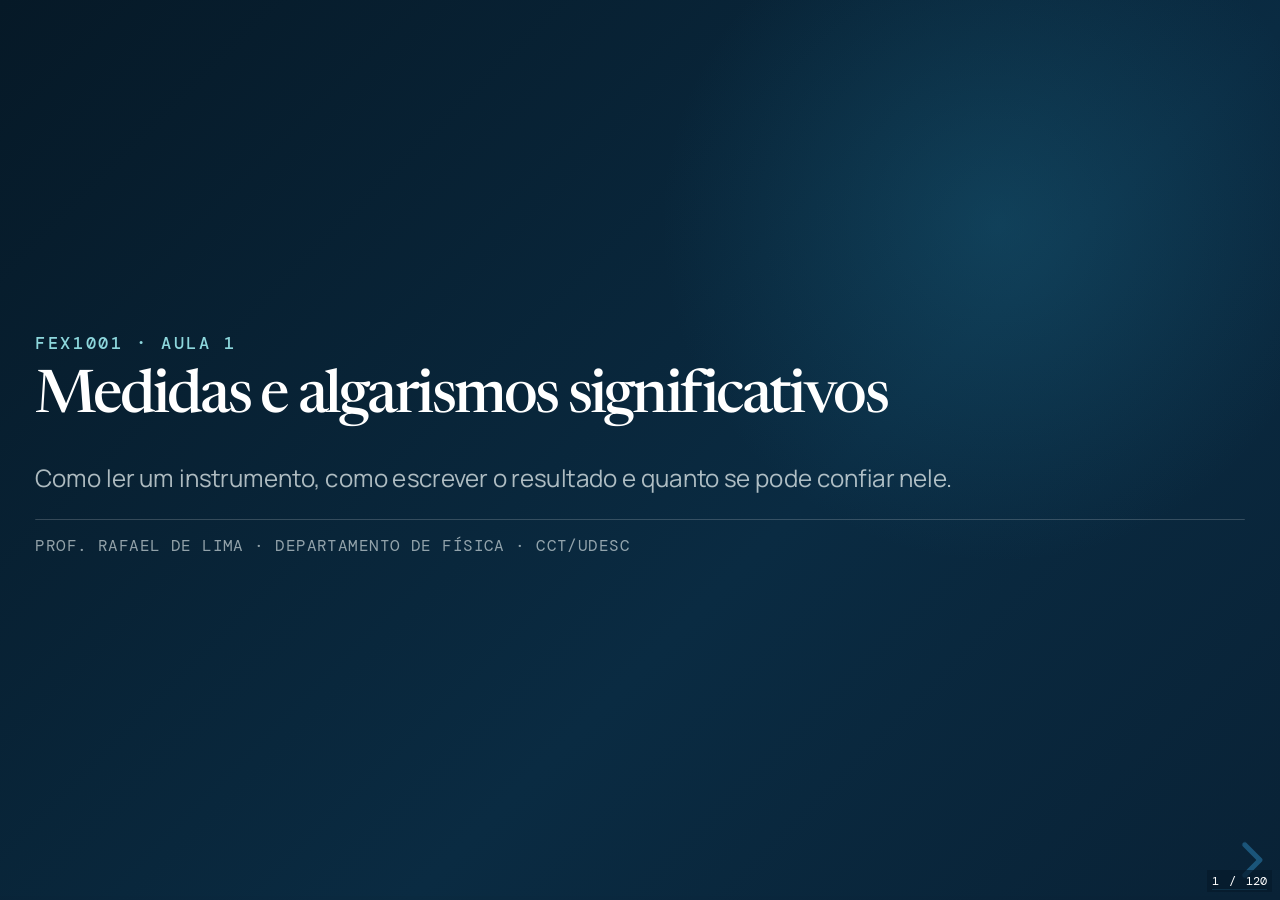
==== aulas/aula-01-medidas/index.html @ 86353898 "O caso do Hubble como exemplo de erro sistemático Cinco slides após "b) Erro sistemático", com o def" ====
<!doctype html>
<html lang="pt-BR">
  <head>
    <meta charset="utf-8">
    <meta name="viewport" content="width=device-width, initial-scale=1">
    <meta name="description" content="Aula 1 da FEX1001 — Medidas, algarismos significativos e erros. UDESC/CCT.">
    <meta name="theme-color" content="#071b2c">
    <title>Aula 1 · Medidas e Algarismos Significativos · FEX1001</title>
    <link rel="icon" href="../../favicon.svg" type="image/svg+xml">
    <link rel="preconnect" href="https://fonts.googleapis.com">
    <link rel="preconnect" href="https://fonts.gstatic.com" crossorigin>
    <link href="https://fonts.googleapis.com/css2?family=DM+Mono:wght@400;500&family=Manrope:wght@400;500;600;700&family=Newsreader:opsz,wght@6..72,500;6..72,600&display=swap" rel="stylesheet">
    <link rel="stylesheet" href="../../vendor/reveal/dist/reset.css">
    <link rel="stylesheet" href="../../vendor/reveal/dist/reveal.css">
    <link rel="stylesheet" href="../deck.css">
  </head>
  <body>
    <div class="reveal">
      <div class="slides">

<!-- =================================================================
     CAPA
     ================================================================= -->
<section class="capa" data-background-gradient="radial-gradient(circle at 78% 25%, rgba(32,116,148,0.30), transparent 28%), linear-gradient(135deg, #061927 0%, #0a2b42 60%, #092236 100%)">
  <p class="eyebrow">FEX1001 · Aula 1</p>
  <h1>Medidas e algarismos significativos</h1>
  <p class="capa-sub">
    Como ler um instrumento, como escrever o resultado e quanto se pode
    confiar nele.
  </p>
  <p class="capa-rodape">
    Prof. Rafael de Lima · Departamento de Física · CCT/UDESC
  </p>
  <aside class="notes">
    Base: Apostila 1 — Medidas e Algarismos Significativos (Depto. de Física, CCT/UDESC).
    Navegação: setas → e ← trocam de assunto; ↓ e ↑ percorrem os slides dentro do assunto.
  </aside>
</section>

<!-- =================================================================
     ROTEIRO
     ================================================================= -->
<section>
  <p class="eyebrow">O caminho de hoje</p>
  <h2>Roteiro</h2>
  <div class="colunas">
    <ol>
      <li>Por que medir — grandezas e unidades</li>
      <li>Algarismos significativos</li>
      <li>Conversão de unidades e notação científica</li>
      <li>Operações com algarismos significativos</li>
      <li>Critérios de arredondamento</li>
    </ol>
    <ol start="6">
      <li>Classificação dos erros</li>
      <li>Tratamento estatístico de séries de medidas</li>
      <li>Erro relativo percentual</li>
      <li>Propagação de erros</li>
      <li>Exercícios</li>
    </ol>
  </div>
  <div class="bloco">
    <span class="bloco-titulo">Uma ideia atravessa a aula inteira</span>
    <p>
      Uma medida não é um número: é um número, uma unidade e uma incerteza.
      Perder qualquer um dos três é perder a medida.
    </p>
  </div>
</section>

<!-- =================================================================
     1. POR QUE MEDIR
     ================================================================= -->
<section>

  <section class="divisoria" data-background-gradient="linear-gradient(145deg, #0a3854, #071b2c)">
    <p class="eyebrow">Parte 1</p>
    <h2>Por que medir</h2>
    <p>Grandezas, unidades e o que de fato acontece quando comparamos algo com um padrão.</p>
  </section>

  <section>
    <h2>A Física é uma ciência experimental</h2>
    <ul>
      <li>Todo conhecimento físico — leis, princípios, modelos — vem de <strong>medidas</strong>,
        das partículas elementares às galáxias.</li>
      <li>Saber medir envolve:
        <ul>
          <li>manusear os instrumentos;</li>
          <li>expressar corretamente a informação extraída deles;</li>
          <li>operar matematicamente sem inventar precisão;</li>
          <li>informar o quanto se pode confiar no resultado.</li>
        </ul>
      </li>
    </ul>
    <div class="bloco atencao">
      <span class="bloco-titulo">O incômodo produtivo</span>
      <p>
        Se toda medida tem erro, então a Física não é uma ciência tão exata assim.
        É exatamente por isso que precisamos ser cuidadosos com o
        <strong>tratamento dos erros</strong>.
      </p>
    </div>
  </section>

  <section>
    <h2>Método científico, na prática</h2>
    <ol>
      <li>Observação do fenômeno;</li>
      <li>Formulação de hipóteses explicativas;</li>
      <li>Teste das hipóteses através de experimentos;</li>
      <li>Elaboração de uma teoria sobre o fenômeno estudado.</li>
    </ol>
    <p>
      É na fase da experimentação que entram as medidas das grandezas físicas
      relacionadas ao fenômeno em estudo.
    </p>
  </section>

  <section>
    <h2>Grandezas físicas</h2>
    <div class="colunas">
      <div>
        <div class="bloco">
          <span class="bloco-titulo">Definição</span>
          <p>Quantidades que <strong>podem ser medidas</strong>: massa, comprimento,
            velocidade, força, temperatura…</p>
        </div>
      </div>
      <div>
        <div class="bloco">
          <span class="bloco-titulo">Fundamentais × derivadas</span>
          <p>
            As <strong>fundamentais</strong> são independentes entre si e formam
            um sistema — o SI. As <strong>derivadas</strong> se escrevem a partir delas.
          </p>
        </div>
      </div>
    </div>
    <p style="margin-top:.6em">
      Exemplo: comprimento e tempo são fundamentais; velocidade
      (\(\mathrm{m/s}\)) é derivada.
    </p>
  </section>

  <section>
    <h2>As sete unidades fundamentais do SI</h2>
    <figure>
      <img src="img/7fundamentais.png" alt="Tabela das sete grandezas fundamentais do Sistema Internacional com suas unidades e símbolos.">
    </figure>
  </section>

  <section>
    <h2>Medir é comparar</h2>
    <p>
      Medir uma grandeza significa <strong>compará-la com outra da mesma espécie</strong>,
      definida como unidade, para verificar a relação numérica entre elas.
    </p>
    <p>
      Sendo \(G\) a quantidade da grandeza e \(U\) a unidade convencionada,
      o valor numérico \(M(G)\) é a razão
    </p>
    $$ M(G)=\frac{G}{U} \qquad\Longrightarrow\qquad G = M(G)\,U. $$
    <div class="bloco atencao">
      <span class="bloco-titulo">Sem exceção</span>
      <p>Toda medida de grandeza física apresenta <strong>unidade</strong>.</p>
    </div>
  </section>

  <section>
    <h3>Exemplo 1 — uma massa em uma balança</h3>
    <div class="bloco exemplo">
      <span class="bloco-titulo">Enunciado</span>
      <p>
        Adotamos \(U = 1\ \mathrm{grama}\). A medição de uma certa massa \(m = G\),
        comparando-a com essa unidade, fornece \(M(G) = G/U = 101{,}25\).
      </p>
    </div>
    $$ G = M(G)\,U = m = 101{,}25\ \mathrm{g}. $$
    <p>
      O número \(101{,}25\) só ganha sentido físico acompanhado do grama. Sozinho,
      não é uma medida.
    </p>
  </section>

  <section>
    <h2>Toda medida traz um erro provável</h2>
    <p>
      Os erros têm origens variadas, e a informação sobre eles
      <strong>obrigatoriamente</strong> faz parte do resultado:
    </p>
    $$ G = \bigl(M(G) \pm \Delta M\bigr)\,U. $$
    <ul>
      <li>O sinal \(\pm\) indica que o erro provável tanto pode aumentar
        quanto diminuir o valor medido.</li>
      <li>A medida mais provável está na região
        \(\bigl[(M(G)-\Delta M)\,;\,(M(G)+\Delta M)\bigr]\,U\).</li>
    </ul>
  </section>

  <section>
    <h3>Exemplo 2 — a mesma massa, agora com incerteza</h3>
    <div class="bloco exemplo">
      <span class="bloco-titulo">Enunciado</span>
      <p>Na medição do Exemplo 1, o erro provável foi de \(0{,}04\ \mathrm{g}\).</p>
    </div>
    $$ m = (101{,}25 \pm 0{,}04)\ \mathrm{g} $$
    <p>
      Ou seja: a massa está entre <strong>101,21 g</strong> e <strong>101,29 g</strong>,
      dadas as condições em que a medição foi realizada.
    </p>
  </section>

  <section>
    <h2>Múltiplos e submúltiplos</h2>
    <p>
      As unidades são apresentadas em múltiplos e submúltiplos conforme a escala
      da grandeza:
    </p>
    <ul>
      <li>dimensões atômicas → <strong>angstroms</strong> (\(10^{-10}\ \mathrm{m}\));</li>
      <li>dimensões terrestres → <strong>quilômetros</strong> (\(10^{3}\ \mathrm{m}\));</li>
      <li>distâncias entre estrelas → <strong>ano-luz</strong> ou <strong>parsec</strong>.</li>
    </ul>
    <div class="bloco">
      <span class="bloco-titulo">Critério</span>
      <p>Escolha o instrumento — e a unidade — coerentes com o “tamanho” da grandeza observada.</p>
    </div>
  </section>

</section>

<!-- =================================================================
     2. ALGARISMOS SIGNIFICATIVOS
     ================================================================= -->
<section>

  <section class="divisoria" data-background-gradient="linear-gradient(145deg, #0a3854, #071b2c)">
    <p class="eyebrow">Parte 2</p>
    <h2>Algarismos significativos</h2>
    <p>O que a escrita de um número já conta sobre o instrumento que a produziu.</p>
  </section>

  <section>
    <h2>Medida direta e medida indireta</h2>
    <div class="bloco">
      <span class="bloco-titulo">Medida direta</span>
      <p>
        O valor desconhecido é comparado <strong>diretamente</strong> com o padrão.
        Ex.: a largura de uma parede, \(L_x = 4{,}3\ \mathrm{m}\).
      </p>
    </div>
    <div class="bloco">
      <span class="bloco-titulo">Medida indireta</span>
      <p>
        Obtida por <strong>operações matemáticas</strong> com medidas diretas.
        Ex.: com \(H_x = 2{,}6\ \mathrm{m}\),
      </p>
      <p style="margin-top:.4em">
        \(\text{área} = L_x H_x = 4{,}3\ \mathrm{m} \times 2{,}6\ \mathrm{m}
        = 11{,}18\ \mathrm{m^2} = 11\ \mathrm{m^2}.\)
      </p>
    </div>
    <p>
      \(L_x\) e \(H_x\) têm erro individualmente — logo a área também tem.
      Esse erro <strong>propagado</strong> é o assunto da parte final da aula.
    </p>
  </section>

  <section>
    <h2>O que são algarismos significativos</h2>
    <div class="bloco regra">
      <span class="bloco-titulo">Definição</span>
      <p>
        São todos os algarismos dos quais se tem <strong>plena certeza</strong>,
        mais <strong>um duvidoso</strong> — o último, estimado a olho.
      </p>
    </div>
    <ul>
      <li>O algarismo duvidoso <strong>é significativo</strong>.</li>
      <li>Qualquer algarismo à <strong>direita</strong> do duvidoso não é
        significativo e não deve aparecer no resultado.</li>
      <li>O duvidoso é um <strong>indicativo da escala</strong> do instrumento.</li>
    </ul>
    <p class="legenda-dv"><i></i> Nesta apresentação, o algarismo duvidoso aparece assim: 11,<span class="dv">3</span> cm</p>
  </section>

  <section>
    <h3>Exemplo 3 — a mesma tira de papel, três réguas</h3>
    <figure>
      <img src="img/reguas.png" alt="Três réguas sobrepostas medindo a mesma tira de papel: a primeira graduada em decímetros, a segunda em centímetros e a terceira em milímetros.">
      <figcaption>Figura 1 — réguas decimetrada, centimetrada e milimetrada.</figcaption>
    </figure>
  </section>

  <section>
    <h3>Exemplo 3 — as leituras corretas</h3>
    <table>
      <thead>
        <tr><th>Instrumento</th><th>Leitura de L</th><th class="num">Alg. significativos</th></tr>
      </thead>
      <tbody>
        <tr><td>régua decimetrada</td><td>1,<span class="dv">1</span> dm</td><td class="num">2</td></tr>
        <tr><td>régua centimetrada</td><td>11,<span class="dv">3</span> cm</td><td class="num">3</td></tr>
        <tr><td>régua milimetrada</td><td>113,<span class="dv">4</span> mm</td><td class="num">4</td></tr>
      </tbody>
    </table>
    <p>
      A extremidade do objeto cai <strong>entre dois traços</strong>. O experimentador
      divide mentalmente esse intervalo em décimos e supõe a olho o último dígito.
    </p>
    <div class="bloco">
      <span class="bloco-titulo">E se outra pessoa medisse?</span>
      <p>
        1,<span class="dv">2</span> dm, 11,<span class="dv">4</span> cm,
        113,<span class="dv">3</span> mm também seriam aceitáveis: o último algarismo
        depende do olho de quem mede.
      </p>
    </div>
  </section>

  <section>
    <h2>E se a extremidade coincidir com um traço?</h2>
    <p>Fica ainda mais fácil: o algarismo duvidoso é simplesmente o <strong>zero</strong>.</p>
    <div class="bloco exemplo">
      <span class="bloco-titulo">Leituras possíveis nesse caso</span>
      <p>
        1,<span class="dv">0</span> dm &nbsp;·&nbsp;
        10,<span class="dv">0</span> cm &nbsp;·&nbsp;
        100,<span class="dv">0</span> mm
      </p>
    </div>
    <div class="bloco atencao">
      <span class="bloco-titulo">Cuidado com a calculadora</span>
      <p>
        Calculadoras descartam zeros à direita da vírgula, por economia. Esses zeros,
        porém, <strong>são imprescindíveis</strong> e precisam ser escritos.
      </p>
    </div>
  </section>

  <section>
    <h2>Zeros: quando contam?</h2>
    <div class="bloco regra">
      <span class="bloco-titulo">Regra dos zeros</span>
      <p>
        Todos os algarismos de uma medida são significativos, <strong>exceto os zeros
        à esquerda</strong> do primeiro algarismo significativo — eles apenas fixam a
        posição da vírgula.
      </p>
    </div>
    <div class="colunas">
      <div>
        <h4>Não significativos</h4>
        <p>0,00<span style="color:var(--muted)">…</span>187 km → os três zeros só ancoram a vírgula.</p>
      </div>
      <div>
        <h4>Significativos</h4>
        <p>100,<span class="dv">0</span> mm → o zero final é o duvidoso, logo conta.</p>
      </div>
    </div>
  </section>

  <section>
    <h2>Precisão do instrumento</h2>
    <ul>
      <li>A precisão do instrumento <strong>determina quantos</strong> algarismos
        significativos se consegue obter.</li>
      <li>Das três réguas, a milimetrada é a mais precisa: forneceu 4 algarismos.</li>
      <li>Para obter mais, é preciso um instrumento melhor — um paquímetro com escala
        em décimos de milímetro, por exemplo.</li>
    </ul>
    <div class="bloco atencao">
      <span class="bloco-titulo">Erro comum</span>
      <p>
        Com a régua decimetrada, <strong>jamais</strong> se pode escrever 1,15 dm:
        a escala só permite certeza na casa dos decímetros, e o algarismo dos
        centímetros já é o duvidoso.
      </p>
    </div>
  </section>

  <section>
    <h2>A escrita denuncia a escala</h2>
    <p>Quando alguém escreve 11,<span class="dv">3</span> cm, está dizendo que usou
      uma régua <strong>centimetrada</strong> — porque o duvidoso está na primeira casa decimal.</p>
    <p>“Mas isso é óbvio pela unidade!” Então mudemos a unidade:</p>
    $$ 11{,}3\ \mathrm{cm} = 0{,}113\ \mathrm{m} $$
    <p>
      A escala passou a ser o metro? Não. O duvidoso — 0,11<span class="dv">3</span> m —
      continua na <strong>mesma posição física</strong>: a casa dos décimos de centímetro.
    </p>
    <div class="bloco regra">
      <span class="bloco-titulo">Regra</span>
      <p>
        A mudança de unidade <strong>não pode</strong> alterar a quantidade de
        algarismos significativos — isso seria adulterar a medida.
      </p>
    </div>
  </section>

  <section>
    <h2>“Mas apareceu um algarismo a mais!”</h2>
    <p>
      Alguém pode objetar: eram três (11,3 cm) e passaram a ser quatro (0,113 m).
    </p>
    <p>
      Não. O zero <strong>à esquerda</strong> dos demais não é significativo; seu papel
      é ancorar a vírgula depois da mudança de unidade.
    </p>
    <div class="bloco exemplo">
      <span class="bloco-titulo">O caso do zero duvidoso</span>
      <p>
        100,<span class="dv">0</span> mm tem quatro algarismos significativos.
        Em metros, precisa continuar com quatro:
      </p>
      <p style="margin-top:.4em">
        \(100{,}0\ \mathrm{mm} = 0{,}1000\ \mathrm{m}\) &nbsp;— e não 0,1 m.
      </p>
    </div>
  </section>

  <section>
    <h2>Quantos algarismos significativos há aqui?</h2>
    <table class="tabela-compacta">
      <thead>
        <tr><th>Medida</th><th class="num">Alg. sign.</th><th>Medida</th><th class="num">Alg. sign.</th></tr>
      </thead>
      <tbody>
        <tr><td>\(7\times 10\ \mathrm{km}\)</td><td class="num">um</td>
            <td>\(0{,}0001540\ \mathrm{K^{-1}}\)</td><td class="num">quatro</td></tr>
        <tr><td>\(0{,}000005\ \Omega\)</td><td class="num">um</td>
            <td>\(35{,}40\ \mathrm{g}\)</td><td class="num">quatro</td></tr>
        <tr><td>\(0{,}0013\ \mathrm{A}\)</td><td class="num">dois</td>
            <td>\(9{,}8067\ \mathrm{m/s^2}\)</td><td class="num">cinco</td></tr>
        <tr><td>\(66\times 10^{11}\ \mathrm{anos}\)</td><td class="num">dois</td>
            <td>\(1{,}9764\times10^{-23}\ \mathrm{átomos}\)</td><td class="num">cinco</td></tr>
        <tr><td>\(0{,}0450\ \mathrm{mm}\)</td><td class="num">três</td>
            <td>\(15000\ \mathrm{s}\)</td><td class="num">cinco</td></tr>
        <tr><td>\(2{,}31\times10^{-1}\ \mathrm{cal/J}\)</td><td class="num">três</td>
            <td>\(4{,}00000\times10^{-3}\ \mathrm{eV/C}\)</td><td class="num">seis</td></tr>
      </tbody>
    </table>
    <p class="legenda-dv">Conte da esquerda para a direita, começando no primeiro algarismo diferente de zero.</p>
  </section>

</section>

<!-- =================================================================
     3. CONVERSÃO E NOTAÇÃO CIENTÍFICA
     ================================================================= -->
<section>

  <section class="divisoria" data-background-gradient="linear-gradient(145deg, #0a3854, #071b2c)">
    <p class="eyebrow">Parte 3</p>
    <h2>Conversão de unidades e notação científica</h2>
    <p>Como trocar de unidade sem alterar a informação que o instrumento forneceu.</p>
  </section>

  <section>
    <h2>Prefixos do SI</h2>
    <div class="colunas">
      <table class="tabela-compacta">
        <thead><tr><th>Fator</th><th>Prefixo</th><th>Símbolo</th></tr></thead>
        <tbody>
          <tr><td>\(10^{24}\)</td><td>iota</td><td>Y</td></tr>
          <tr><td>\(10^{21}\)</td><td>zeta</td><td>Z</td></tr>
          <tr><td>\(10^{18}\)</td><td>exa</td><td>E</td></tr>
          <tr><td>\(10^{15}\)</td><td>peta</td><td>P</td></tr>
          <tr><td>\(10^{12}\)</td><td>tera</td><td>T</td></tr>
          <tr><td>\(10^{9}\)</td><td>giga</td><td>G</td></tr>
          <tr><td>\(10^{6}\)</td><td>mega</td><td>M</td></tr>
          <tr class="destaque"><td>\(10^{3}\)</td><td>quilo</td><td>k</td></tr>
          <tr><td>\(10^{2}\)</td><td>hecto</td><td>h</td></tr>
          <tr><td>\(10^{1}\)</td><td>deca</td><td>da</td></tr>
        </tbody>
      </table>
      <table class="tabela-compacta">
        <thead><tr><th>Fator</th><th>Prefixo</th><th>Símbolo</th></tr></thead>
        <tbody>
          <tr><td>\(10^{-1}\)</td><td>deci</td><td>d</td></tr>
          <tr class="destaque"><td>\(10^{-2}\)</td><td>centi</td><td>c</td></tr>
          <tr class="destaque"><td>\(10^{-3}\)</td><td>mili</td><td>m</td></tr>
          <tr><td>\(10^{-6}\)</td><td>micro</td><td>μ</td></tr>
          <tr><td>\(10^{-9}\)</td><td>nano</td><td>n</td></tr>
          <tr><td>\(10^{-12}\)</td><td>pico</td><td>p</td></tr>
          <tr><td>\(10^{-15}\)</td><td>femto</td><td>f</td></tr>
          <tr><td>\(10^{-18}\)</td><td>ato</td><td>a</td></tr>
          <tr><td>\(10^{-21}\)</td><td>zepto</td><td>z</td></tr>
          <tr><td>\(10^{-24}\)</td><td>iocto</td><td>y</td></tr>
        </tbody>
      </table>
    </div>
  </section>

  <section>
    <h2>Prefixos — a tabela da apostila</h2>
    <figure>
      <img src="img/prefixos.png" alt="Tabela de prefixos do Sistema Internacional, dos fatores 10 elevado a 24 até 10 elevado a menos 24, com nome e símbolo de cada prefixo.">
    </figure>
  </section>

  <section>
    <h2>Convertendo para unidades maiores</h2>
    <p>Um fio de linha medido com as três réguas:</p>
    <table class="tabela-compacta">
      <thead><tr><th>Instrumento</th><th>Comprimento \(l_f\)</th><th class="num">A. S.</th></tr></thead>
      <tbody>
        <tr>
          <td>decimetrada</td>
          <td>18,<span class="dv">7</span> dm = 1,8<span class="dv">7</span> m = 0,18<span class="dv">7</span> dam = 0,018<span class="dv">7</span> hm = 0,0018<span class="dv">7</span> km</td>
          <td class="num">3</td>
        </tr>
        <tr>
          <td>centimetrada</td>
          <td>186,<span class="dv">6</span> cm = 1,86<span class="dv">6</span> m = 0,186<span class="dv">6</span> dam = 0,0186<span class="dv">6</span> hm = 0,00186<span class="dv">6</span> km</td>
          <td class="num">4</td>
        </tr>
        <tr>
          <td>milimetrada</td>
          <td>1865,<span class="dv">4</span> mm = 1,865<span class="dv">4</span> m = 0,1865<span class="dv">4</span> dam = 0,01865<span class="dv">4</span> hm = 0,001865<span class="dv">4</span> km</td>
          <td class="num">5</td>
        </tr>
      </tbody>
    </table>
    <p>
      Os zeros que surgem à esquerda <strong>não são significativos</strong>: apenas
      fixam a posição da vírgula. A quantidade de algarismos não muda em nenhuma linha.
    </p>
  </section>

  <section>
    <h2>Convertendo para unidades menores</h2>
    <p>Aqui mora a armadilha. Queremos escrever 18,<span class="dv">7</span> dm em milímetros.</p>
    <div class="bloco atencao">
      <span class="bloco-titulo">Errado</span>
      <p>
        \(18{,}7\ \mathrm{dm} = 1870\ \mathrm{mm}\) — isso transforma três algarismos
        significativos em quatro, como se a medida tivesse sido feita com uma régua
        centimetrada. É falso.
      </p>
    </div>
    <div class="bloco exemplo">
      <span class="bloco-titulo">Correto</span>
      <p>
        \(18{,}7\ \mathrm{dm} = 18\underline{7}\times 10\ \mathrm{mm}\)
      </p>
    </div>
    <div class="bloco regra">
      <span class="bloco-titulo">Regra</span>
      <p>
        Para converter a uma unidade <strong>menor</strong>, multiplique por uma
        potência de 10 — nunca acrescente zeros à direita.
      </p>
    </div>
  </section>

  <section>
    <h2>Convertendo para unidades menores — a tabela completa</h2>
    <table class="tabela-compacta">
      <thead><tr><th>Instrumento</th><th>Comprimento \(l_f\)</th><th class="num">A. S.</th></tr></thead>
      <tbody>
        <tr>
          <td>decimetrada</td>
          <td>18,<span class="dv">7</span> dm = 18<span class="dv">7</span> cm = 18<span class="dv">7</span>×10 mm = 18<span class="dv">7</span>×10⁴ μm = 18<span class="dv">7</span>×10⁷ nm = 18<span class="dv">7</span>×10⁸ Å</td>
          <td class="num">3</td>
        </tr>
        <tr>
          <td>centimetrada</td>
          <td>186,<span class="dv">6</span> cm = 186<span class="dv">6</span> mm = 186<span class="dv">6</span>×10³ μm = 186<span class="dv">6</span>×10⁶ nm = 186<span class="dv">6</span>×10⁷ Å</td>
          <td class="num">4</td>
        </tr>
        <tr>
          <td>milimetrada</td>
          <td>1865,<span class="dv">4</span> mm = 1865<span class="dv">4</span>×10² μm = 1865<span class="dv">4</span>×10⁵ nm = 1865<span class="dv">4</span>×10⁶ Å</td>
          <td class="num">5</td>
        </tr>
      </tbody>
    </table>
    <p class="legenda-dv">1 Å = 10⁻¹⁰ m.</p>
  </section>

  <section>
    <h2>Notação científica</h2>
    <p>Considere: 30 dm, 300 cm e 3000 mm. Mesma dimensão, três medidas diferentes —
      dois, três e quatro algarismos significativos.</p>
    <div class="bloco regra">
      <span class="bloco-titulo">Forma padrão</span>
      <p>
        Um único algarismo significativo antes da vírgula, o primeiro à esquerda,
        multiplicado por uma potência de dez:
      </p>
    </div>
    $$ x = a \times 10^{n}, \qquad 1 \le a < 10. $$
    <p>O expoente \(n\) representa a <strong>ordem de grandeza</strong> da medida.</p>
  </section>

  <section>
    <h3>As três medidas, agora em micrometros</h3>
    <div class="conta">30   dm = 30  ×10⁵ μm = 3,<span class="dv">0</span>    ×10⁶ μm     (2 a.s.)
300  cm = 300 ×10⁴ μm = 3,0<span class="dv">0</span>   ×10⁶ μm     (3 a.s.)
3000 mm = 3000×10³ μm = 3,00<span class="dv">0</span>  ×10⁶ μm     (4 a.s.)</div>
    <div class="bloco">
      <span class="bloco-titulo">A vantagem</span>
      <p>
        Em notação científica <strong>só aparecem os algarismos significativos</strong>.
        Os zeros de posicionamento simplesmente somem.
      </p>
      <p style="margin-top:.4em">
        \(18{,}7\ \mathrm{dm} = 0{,}00187\ \mathrm{km} = 1{,}87\times10^{-3}\ \mathrm{km}\)
        — os três algarismos, e nada além deles.
      </p>
    </div>
  </section>

  <section>
    <h2>Exemplos em notação científica</h2>
    <table class="tabela-compacta">
      <thead><tr><th>Medida</th><th class="num">Alg. significativos</th></tr></thead>
      <tbody>
        <tr><td>\(4\ \mathrm{N/m^2} = 4\times10^{0}\ \mathrm{N/m^2}\)</td><td class="num">um</td></tr>
        <tr><td>\(0{,}0000013\ \mathrm{g} = 1{,}3\times10^{-6}\ \mathrm{g}\)</td><td class="num">dois</td></tr>
        <tr><td>\(760\ \mathrm{mm\text{-}Hg} = 7{,}60\times10^{2}\ \mathrm{mm\text{-}Hg}\)</td><td class="num">três</td></tr>
        <tr><td>\(0{,}003671\ \mathrm{K^{-1}} = 3{,}671\times10^{-3}\ \mathrm{K^{-1}}\)</td><td class="num">quatro</td></tr>
        <tr><td>\(980{,}66\ \mathrm{cm/s^2} = 9{,}8066\times10^{2}\ \mathrm{cm/s^2}\)</td><td class="num">cinco</td></tr>
        <tr><td>\(299776\ \mathrm{km/s} = 2{,}99776\times10^{5}\ \mathrm{km/s}\)</td><td class="num">seis</td></tr>
        <tr><td>\(5000000\ \mathrm{eV/C} = 5{,}000000\times10^{6}\ \mathrm{eV/C}\)</td><td class="num">sete</td></tr>
      </tbody>
    </table>
  </section>

  <section>
    <h2>Conversões resolvidas — áreas e volumes</h2>
    <div class="bloco exemplo">
      <span class="bloco-titulo">Eleve a unidade junto com o número</span>
    </div>
    $$ 123{,}89\ \mathrm{km^3} = 123{,}89\,(1\times10^{6}\ \mathrm{mm})^3
       = 123{,}89\times10^{18}\ \mathrm{mm^3} = 1{,}2389\times10^{20}\ \mathrm{mm^3} $$
    $$ 1{,}576\ \mathrm{cm^2} = 1{,}576\,(1\times10^{-4}\ \mathrm{hm})^2
       = 1{,}576\times10^{-8}\ \mathrm{hm^2} $$
    $$ 984{,}7\ \mathrm{mm^3} = 984{,}7\,(1\times10^{-3}\ \mathrm{m})^3
       = 984{,}7\times10^{-9}\ \mathrm{m^3} = 9{,}847\times10^{-7}\ \mathrm{m^3} $$
    <p class="legenda-dv">Em todos os casos, a quantidade de algarismos significativos é preservada.</p>
  </section>

  <section>
    <h2>Conversões resolvidas — unidades compostas</h2>
    $$ 1{,}3\ \mathrm{km/h} = 1{,}3\,\frac{1\times10^{3}\ \mathrm{m}}{3600\ \mathrm{s}}
       = 0{,}36111\ldots\ \mathrm{m/s} = 3{,}6\times10^{-1}\ \mathrm{m/s} $$
    $$ 148{,}0\ \frac{\mathrm{N}}{\mathrm{m^2}}
       = 148{,}0\ \frac{\mathrm{kg}}{\mathrm{m\cdot s^2}}
       = 148{,}0\ \frac{1\times10^{3}\ \mathrm{g}}{(1\times10^{2}\ \mathrm{cm})\,\mathrm{s^2}}
       = 1{,}480\times10^{3}\ \mathrm{g\,cm^{-1}s^{-2}} $$
    <p class="legenda-dv">Repare que a unidade é operada exatamente como o número.</p>
  </section>

  <section>
    <h2>Conversões resolvidas — tempo</h2>
    $$ 1{,}290\ \mathrm{s} = 1{,}290\left(\tfrac{1}{60}\right)\left(\tfrac{1}{60}\right)
       \left(\tfrac{1}{24}\right)\left(\tfrac{1}{365{,}25}\right)\ \mathrm{ano}
       = 4{,}088\times10^{-8}\ \mathrm{ano} $$
    $$ 493{,}70\ \mathrm{anos} = 493{,}70 \times 365{,}25\ \mathrm{dias}
       \times \tfrac{24\,\mathrm{h}}{1\,\mathrm{dia}}
       \times \tfrac{60\,\mathrm{min}}{1\,\mathrm{h}}
       \times \tfrac{60\,\mathrm{s}}{1\,\mathrm{min}}
       = 1{,}5580\times10^{10}\ \mathrm{s} $$
    <div class="bloco">
      <span class="bloco-titulo">Note</span>
      <p>
        Os fatores de conversão (60, 24, 365,25) são <strong>números exatos</strong>:
        não limitam a quantidade de algarismos significativos do resultado.
      </p>
    </div>
  </section>

</section>

<!-- =================================================================
     4. OPERAÇÕES
     ================================================================= -->
<section>

  <section class="divisoria" data-background-gradient="linear-gradient(145deg, #0a3854, #071b2c)">
    <p class="eyebrow">Parte 4</p>
    <h2>Operações com algarismos significativos</h2>
    <p>Adição, subtração, multiplicação, divisão — e tudo o mais.</p>
  </section>

  <section>
    <h2>O princípio único</h2>
    <div class="bloco regra">
      <span class="bloco-titulo">Vale para toda operação</span>
      <p>
        O resultado <strong>não pode</strong> ter precisão maior do que a da medida
        “mais pobre” que entrou na conta.
      </p>
    </div>
    <ul>
      <li>Efetue a operação <strong>normalmente</strong>;</li>
      <li>arredonde <strong>apenas no final</strong>, conforme a regra da operação;</li>
      <li>apresente o resultado em notação científica, com unidade.</li>
    </ul>
    <p class="legenda-dv">
      É natural precisar operar medidas feitas com instrumentos de precisões diferentes —
      é para isso que servem estas regras.
    </p>
  </section>

  <!-- ------------------------- ADIÇÃO ------------------------- -->

  <section>
    <h3>Exemplo 4 — somando tábuas</h3>
    <div class="bloco exemplo">
      <span class="bloco-titulo">Enunciado</span>
      <p>
        Com réguas decimetrada, centimetrada e milimetrada mediram-se os comprimentos
        de algumas tábuas. Qual é o comprimento total?
      </p>
    </div>
    <div class="colunas">
      <ul>
        <li>2355,<span class="dv">1</span> mm</li>
        <li>11,<span class="dv">1</span> dm</li>
        <li>117,<span class="dv">3</span> cm</li>
        <li>13,<span class="dv">5</span> mm</li>
      </ul>
      <ul>
        <li>3,<span class="dv">4</span> dm</li>
        <li>77,<span class="dv">5</span> cm</li>
        <li>813,<span class="dv">3</span> mm</li>
      </ul>
    </div>
    <p>
      Primeiro passo: <strong>uma única unidade</strong>. A unidade de maior ordem é o dm,
      então convertemos para o dm ou para uma unidade superior — o metro.
    </p>
  </section>

  <section>
    <h3>Exemplo 4 — conversão para metros</h3>
    <div class="conta">2355,<span class="dv">1</span> mm  =  2,355<span class="dv">1</span> m
  11,<span class="dv">1</span> dm  =  1,1<span class="dv">1</span>    m
 117,<span class="dv">3</span> cm  =  1,17<span class="dv">3</span>   m
  13,<span class="dv">5</span> mm  =  0,013<span class="dv">5</span>  m
   3,<span class="dv">4</span> dm  =  0,3<span class="dv">4</span>    m
  77,<span class="dv">5</span> cm  =  0,77<span class="dv">5</span>   m
 813,<span class="dv">3</span> mm  =  0,813<span class="dv">3</span>  m</div>
    <p class="legenda-dv"><i></i> O algarismo duvidoso viaja com a medida: mudar de unidade não o move de posição física.</p>
  </section>

  <section>
    <h3>Exemplo 4 — a soma</h3>
    <div class="conta">    2,355<span class="dv">1</span> m
  + 1,1<span class="dv">1</span>    m
  + 1,17<span class="dv">3</span>   m
  + 0,013<span class="dv">5</span>  m
  + 0,3<span class="dv">4</span>    m
  + 0,77<span class="dv">5</span>   m
  + 0,813<span class="dv">3</span>  m
  ─────────────
<span class="tot">    6,57<span class="dv">9</span>9  m</span></div>
    <p>
      Onde um duvidoso participa da soma, o resultado naquela casa também é duvidoso.
      Mas o resultado só pode ter <strong>um</strong> duvidoso: o “menos duvidoso de todos”,
      o primeiro à esquerda — aqui, o <strong>9</strong> da segunda casa decimal.
    </p>
  </section>

  <section>
    <h3>Exemplo 4 — o arredondamento</h3>
    <div class="conta">6,57<span class="dv">9</span><span class="corte">9</span> m   →   6,5<span class="dv">8</span> m</div>
    <p>
      Despreza-se tudo o que vem depois do 9. Como a parte desprezada está mais próxima
      de uma unidade acima, arredonda-se para cima.
    </p>
    <div class="bloco">
      <span class="bloco-titulo">O que o resultado conta</span>
      <p>
        6,5<span class="dv">8</span> m tem o duvidoso na casa dos <strong>centímetros</strong> —
        exatamente a posição do duvidoso da régua decimetrada, a menos precisa das três.
        A soma não pode ser mais precisa do que a pior parcela.
      </p>
    </div>
  </section>

  <section>
    <h3>Exemplo 4 — por outro caminho</h3>
    <p>Escrevendo cada medida como <em>parte certa + parte duvidosa</em>:</p>
    <div class="conta">certas:    2,355 + 1,1 + 1,17 + 0,013 + 0,3 + 0,77 + 0,813  =  6,521 m
duvidosas: 0,0001 + 0,01 + 0,003 + 0,0005 + 0,04 + 0,005 + 0,0003 = 0,0589 m
─────────────────────────────────────────────────────────────────
<span class="tot">total:     6,521 + 0,0589 = 6,5799 m  →  6,5<span class="dv">8</span> m</span></div>
    <p>
      A parte duvidosa acumulada (0,0589 m) já é da ordem dos centímetros. Não faz
      sentido reportar milímetros ou décimos de milímetro no total.
    </p>
  </section>

  <section>
    <h2>Regra da adição</h2>
    <div class="bloco regra">
      <span class="bloco-titulo">Enunciado</span>
      <p>
        O resultado da adição de várias medidas de uma mesma grandeza física
        <strong>não pode ter maior quantidade de algarismos significativos na sua parte
        decimal</strong> do que a parte decimal <strong>mais pobre</strong> das parcelas.
      </p>
    </div>
    <p>
      No Exemplo 4, a parcela mais pobre é 0,3<span class="dv">4</span> m — duas casas
      decimais. Logo o total tem duas casas decimais: 6,5<span class="dv">8</span> m.
    </p>
  </section>

  <section>
    <h2>Por que não converter para unidade menor</h2>
    <p>Se adotássemos o milímetro no Exemplo 4, seria preciso introduzir potências de 10:</p>
    <div class="conta">   2355,<span class="dv">1</span>  mm
 +  11<span class="dv">1</span>×10 mm
 +  117<span class="dv">3</span>    mm
 +    13,<span class="dv">5</span>  mm
 +   3<span class="dv">4</span>×10  mm
 +   77<span class="dv">5</span>    mm
 +  813,<span class="dv">3</span>   mm
 ──────────────
        ?????</div>
    <div class="bloco atencao">
      <span class="bloco-titulo">O problema</span>
      <p>
        As potências de 10 <strong>escondem a parte decimal mais pobre</strong> e a regra
        fica impossível de aplicar. Converta sempre para uma unidade de ordem
        <strong>superior</strong>.
      </p>
    </div>
  </section>

  <!-- ------------------- ARREDONDAMENTO ------------------- -->

  <section>
    <h2>Critérios de arredondamento</h2>
    <p>Arredonda-se no <strong>primeiro algarismo duvidoso à esquerda</strong>, desprezando o resto.</p>
    <div class="bloco regra">
      <span class="bloco-titulo">1º caso — parte desprezada MAIOR que 5, 50, 500…</span>
      <p>O duvidoso anterior é <strong>aumentado</strong> de uma unidade.</p>
    </div>
    <div class="bloco regra">
      <span class="bloco-titulo">2º caso — parte desprezada MENOR que 5, 50, 500…</span>
      <p>O duvidoso anterior <strong>não se altera</strong>.</p>
    </div>
    <div class="bloco regra">
      <span class="bloco-titulo">3º caso — parte desprezada IGUAL a 5, 50, 500…</span>
      <p>
        Duvidoso anterior <strong>ímpar</strong> → aumenta.<br>
        Duvidoso anterior <strong>par</strong> (zero incluso) → permanece.
      </p>
    </div>
  </section>

  <section>
    <h3>1º caso — parte desprezada maior que 5</h3>
    <table class="tabela-compacta tabela-arred">
      <tbody>
        <tr><td>1524,<span class="dv">5</span><span class="corte">500100</span> cm³</td><td>→</td><td>1524,<span class="dv">6</span> cm³ = 1,5246×10³ cm³</td></tr>
        <tr><td>12,1<span class="dv">2</span><span class="corte">599875</span> g</td><td>→</td><td>12,1<span class="dv">3</span> g = 1,213×10¹ g</td></tr>
        <tr><td>204,<span class="dv">9</span><span class="corte">6501212</span> N</td><td>→</td><td>205,<span class="dv">0</span> N = 2,050×10² N</td></tr>
        <tr><td>0,0012<span class="dv">1</span><span class="corte">521111</span> A</td><td>→</td><td>0,0012<span class="dv">2</span> A = 1,22×10⁻³ A</td></tr>
        <tr><td>0,1<span class="dv">3</span><span class="corte">7298760</span> V</td><td>→</td><td>0,1<span class="dv">4</span> V = 1,4×10⁻¹ V</td></tr>
      </tbody>
    </table>
  </section>

  <section>
    <h3>2º caso — parte desprezada menor que 5</h3>
    <table class="tabela-compacta tabela-arred">
      <tbody>
        <tr><td>69<span class="dv">9</span>,<span class="corte">05</span> mm-Hg</td><td>→</td><td>699 mm-Hg = 6,99×10² mm-Hg</td></tr>
        <tr><td>80,<span class="dv">0</span><span class="corte">32</span> cal/g</td><td>→</td><td>80,0 cal/g = 8,00×10¹ cal/g</td></tr>
        <tr><td>27,<span class="dv">2</span><span class="corte">4</span> g</td><td>→</td><td>27,2 g = 2,72×10¹ g</td></tr>
        <tr><td>4,<span class="dv">8</span><span class="corte">205</span> dyn/cm²</td><td>→</td><td>4,8 dyn/cm² = 4,8×10⁰ dyn/cm²</td></tr>
        <tr><td>0,5<span class="dv">4</span><span class="corte">31</span> N/m</td><td>→</td><td>0,54 N/m = 5,4×10⁻¹ N/m</td></tr>
      </tbody>
    </table>
  </section>

  <section>
    <h3>3º caso — parte desprezada exatamente 5</h3>
    <table class="tabela-compacta tabela-arred">
      <tbody>
        <tr><td>1,5<span class="dv">5</span>500 Wb/m²</td><td>→</td><td>1,56 Wb/m²</td><td>ímpar, aumenta</td></tr>
        <tr><td>0,003<span class="dv">5</span>5 cal/g</td><td>→</td><td>0,0036 cal/g = 3,6×10⁻³ cal/g</td><td>ímpar, aumenta</td></tr>
        <tr><td>129,<span class="dv">5</span>00 g/s</td><td>→</td><td>130 g/s = 1,30×10² g/s</td><td>ímpar, aumenta</td></tr>
        <tr><td>1,9<span class="dv">5</span>00 dyn/cm²</td><td>→</td><td>2,0 dyn/cm²</td><td>ímpar, aumenta</td></tr>
        <tr><td>0,80<span class="dv">5</span> N/m</td><td>→</td><td>0,80 N/m = 8,0×10⁻¹ N/m</td><td>par, permanece</td></tr>
        <tr><td>25,10<span class="dv">5</span> mm-Hg</td><td>→</td><td>25,10 mm-Hg = 2,510×10¹ mm-Hg</td><td>par, permanece</td></tr>
        <tr><td>2<span class="dv">6</span>500 m</td><td>→</td><td>2,6×10⁴ m</td><td>par, permanece</td></tr>
        <tr><td>2<span class="dv">8</span>,500 J</td><td>→</td><td>28 J = 2,8×10¹ J</td><td>par, permanece</td></tr>
        <tr><td>0,000<span class="dv">4</span>500 N·m</td><td>→</td><td>0,0004 N·m = 4×10⁻⁴ N·m</td><td>par, permanece</td></tr>
        <tr><td><span class="dv">9</span>,50000 C/g</td><td>→</td><td>1×10¹ C/g</td><td>ímpar, aumenta</td></tr>
      </tbody>
    </table>
    <p class="legenda-dv">A última linha é a mais instrutiva: 9 aumenta para 10, e o resultado muda de ordem de grandeza.</p>
  </section>

  <section>
    <h2>Adição — exemplos de aplicação</h2>
    <div class="conta">5,3 m + 4,38 m                 = 9,68 m     = 9,7 m
2 m + 22 cm + 2 mm             = 2,222 m    = 2 m
14,54 s + 408,1 s + 0,333 s    = 422,973 s  = 423,0 s = 4,230×10² s
1,0 g + 0,015 g                = 1,015 g    = 1,0 g</div>
    <div class="bloco atencao">
      <span class="bloco-titulo">Atenção</span>
      <p>
        Embora a adição seja a mais simples das operações, é onde aparecem os erros
        mais inacreditáveis. Efetue normalmente e arredonde <strong>apenas o resultado</strong>.
      </p>
    </div>
  </section>

  <section>
    <h3>A mesma soma, em três unidades</h3>
    <div class="conta">0,015 cA + 7 cA + 9,1 cA + 5,93 cA        = 22,045 cA  = 22 cA  = 2,2×10⁻¹ A
0,0015 dA + 0,7 dA + 0,91 dA + 0,593 dA  = 2,2045 dA  = 2,2 dA = 2,2×10⁻¹ A
0,00015 A + 0,07 A + 0,091 A + 0,0593 A  = 0,22045 A  = 0,22 A = 2,2×10⁻¹ A</div>
    <p>
      Três caminhos, o mesmo resultado. É assim que tem de ser: a unidade escolhida
      para fazer a conta não pode alterar a física.
    </p>
  </section>

  <!-- ------------------------ SUBTRAÇÃO ------------------------ -->

  <section>
    <h2>Subtração</h2>
    <p>
      Do ponto de vista matemático, a subtração é idêntica à adição de números
      relativos — a regra é a mesma.
    </p>
    <div class="bloco regra">
      <span class="bloco-titulo">Enunciado</span>
      <p>
        O resultado da subtração de várias medidas de uma mesma grandeza física
        <strong>não pode ter maior quantidade de algarismos significativos na sua parte
        decimal</strong> do que a parte decimal mais pobre das parcelas.
      </p>
    </div>
  </section>

  <section>
    <h3>Exemplo 5 — cortando uma tábua</h3>
    <div class="bloco exemplo">
      <span class="bloco-titulo">Enunciado</span>
      <p>
        De uma tábua de 2859,<span class="dv">0</span> mm são cortados pedaços de
        12,<span class="dv">3</span> dm, 113,<span class="dv">7</span> cm e
        63,<span class="dv">5</span> mm. Qual é o comprimento final?
      </p>
    </div>
    <div class="conta">    2,859<span class="dv">0</span> m
  - 1,2<span class="dv">3</span>    m
  - 1,13<span class="dv">7</span>   m
  - 0,063<span class="dv">5</span>  m
  ─────────────
<span class="tot">    0,4<span class="dv">2</span>85  m</span></div>
    <p>
      O primeiro duvidoso à esquerda é o <strong>2</strong>. Despreza-se o
      <span class="corte">85</span> e arredonda-se: <strong>0,4<span class="dv">3</span> m</strong>.
    </p>
  </section>

  <section>
    <h3>Exemplo 5 — leitura do resultado</h3>
    <p>
      O duvidoso do resultado, 0,4<span class="dv">3</span> m, está na casa dos
      <strong>centímetros</strong> — a mesma da régua decimetrada, a menos precisa
      das três usadas.
    </p>
    <div class="bloco">
      <span class="bloco-titulo">Coerência</span>
      <p>
        Assim como na adição, o total não pode ter precisão maior do que a fornecida
        pelo pior instrumento envolvido.
      </p>
    </div>
  </section>

  <section>
    <h3>Contra-exemplo 6 — quando a regra deixa a desejar</h3>
    <div class="bloco exemplo">
      <span class="bloco-titulo">Enunciado</span>
      <p>
        De uma tábua de 1592,<span class="dv">0</span> mm são cortados pedaços de
        12,<span class="dv">3</span> dm e 36,<span class="dv">1</span> cm.
      </p>
    </div>
    <div class="conta">    1,592<span class="dv">0</span> m
  - 1,2<span class="dv">3</span>    m
  - 0,36<span class="dv">1</span>   m
  ─────────────
<span class="tot">    0,0<span class="dv">0</span>10  m   →   0,00 m</span></div>
    <div class="bloco atencao">
      <span class="bloco-titulo">O que aconteceu</span>
      <p>
        As conclusões sobre precisão ficam prejudicadas. Isso <strong>sempre</strong>
        ocorre quando os valores subtraídos são muito próximos: a subtração destrói
        algarismos significativos.
      </p>
    </div>
  </section>

  <section>
    <h2>Subtração — exemplos de aplicação</h2>
    <div class="conta">138,94 m - 12,3 m                            = 126,64 m   = 126,6 m = 1,266×10² m
118,57 s - 58,303 s                          = 60,267 s   = 60,27 s = 6,027×10¹ s
5,00 g - 2,016 g                             = 2,984 g    = 2,98 g
0,00015 A + 0,072 A - 0,091 A - 0,0593 A     = -0,07815 A = -0,078 A = -7,8×10⁻² A
1,0000 m² - 0,633 m² + 0,5 m² - 0,27 m²      = 0,597 m²   = 0,6 m²  = 6×10⁻¹ m²</div>
    <div class="bloco regra">
      <span class="bloco-titulo">Importante</span>
      <p>
        Tanto na adição quanto na subtração, o arredondamento é executado
        <strong>após a operação</strong>, conforme a medida menos precisa.
      </p>
    </div>
  </section>

  <!-- ---------------------- MULTIPLICAÇÃO ---------------------- -->

  <section>
    <h3>Exemplo 7 — a área de um retângulo</h3>
    <div class="bloco exemplo">
      <span class="bloco-titulo">Enunciado</span>
      <p>Os lados \(a\) e \(b\) de um retângulo, medidos com as três réguas:</p>
    </div>
    <table>
      <thead><tr><th>Régua</th><th>Lado a</th><th>Lado b</th></tr></thead>
      <tbody>
        <tr><td>decimetrada</td><td>12,<span class="dv">8</span> dm</td><td>1,<span class="dv">2</span> dm</td></tr>
        <tr><td>centimetrada</td><td>127,<span class="dv">8</span> cm</td><td>11,<span class="dv">7</span> cm</td></tr>
        <tr><td>milimetrada</td><td>1279,<span class="dv">1</span> mm</td><td>117,<span class="dv">4</span> mm</td></tr>
      </tbody>
    </table>
    <p>
      Multiplicamos as medidas feitas com a <strong>mesma régua</strong> — assim não
      é preciso converter nada.
    </p>
  </section>

  <section>
    <h3>Exemplo 7 — as três áreas</h3>
    <table>
      <thead><tr><th>Régua</th><th>Área = a · b</th></tr></thead>
      <tbody>
        <tr><td>decimetrada</td><td>12,8 × 1,2 = 15,36 dm² = <strong>15 dm²</strong></td></tr>
        <tr><td>centimetrada</td><td>127,8 × 11,7 = 1495,26 cm² = <strong>150×10¹ cm²</strong></td></tr>
        <tr><td>milimetrada</td><td>1279,1 × 117,4 = 150166,34 mm² = <strong>1502×10² mm²</strong></td></tr>
      </tbody>
    </table>
    <p class="legenda-dv">
      Repare: 2, 3 e 4 algarismos significativos — a quantidade do fator mais pobre em cada linha.
    </p>
  </section>

  <section>
    <h3>Exemplo 7 — por que 3 algarismos?</h3>
    <div class="conta">    1 2 7,<span class="dv">8</span>  cm   ×
      1 1,<span class="dv">7</span>  cm
 ──────────────────
      8 9 4 <span class="dv">6</span>   cm²
    1 2 7 <span class="dv">8</span>     cm²
  1 2 7 <span class="dv">8</span>       cm²
 ──────────────────
<span class="tot">  1 4 <span class="dv">9</span> 5, 2 6 cm²</span>

  14<span class="dv">9</span><span class="corte">5,26</span> cm²  →  150×10¹ cm² = 1,50×10³ cm²</div>
    <p>
      O “menos duvidoso de todos” é o <strong>9</strong>. Tudo à direita dele é
      desprezado; como a parte desprezada é maior que 5, arredonda-se para cima.
    </p>
  </section>

  <section>
    <h3>Exemplo 7 — por certo + duvidoso</h3>
    <div class="conta">127,8 × 11,7 = (127 + 0,8) × (11 + 0,7)

  = (127×11) + (127×0,7) + (0,8×11) + (0,8×0,7)
  = 1397     + 88,9      + 8,8      + 0,56
  = 1397 + 98,26
<span class="tot">  = 1495,26 cm²  →  1,50×10³ cm²</span></div>
    <p>
      A parte duvidosa acumulada (98,26 cm²) já é da ordem da centena de cm². Reportar
      as casas decimais de 1495,26 seria fingir uma precisão que não existe.
    </p>
  </section>

  <section>
    <h2>Regra da multiplicação</h2>
    <div class="bloco regra">
      <span class="bloco-titulo">Enunciado</span>
      <p>
        O produto de várias medidas <strong>não pode ter maior quantidade de algarismos
        significativos do que o fator “mais pobre”</strong>.
      </p>
    </div>
    <p>
      No Exemplo 7: 127,<span class="dv">8</span> cm tem 4 algarismos e
      11,<span class="dv">7</span> cm tem 3. Logo o produto tem
      <strong>3 algarismos significativos</strong>.
    </p>
    <p class="legenda-dv">
      Note a diferença em relação à adição: lá contavam-se <em>casas decimais</em>;
      aqui contam-se <em>algarismos significativos</em>.
    </p>
  </section>

  <section>
    <h2>Multiplicação — exemplos de aplicação</h2>
    <div class="conta">1,52834 dm × 3,38 cm = 1,52834 dm × 0,338 dm
                     = 0,51657892 dm² = 0,517 dm² = 5,17×10⁻¹ dm²

832 N/m × 0,25 m²    = 208,00 N·m = 2,0800×10² J = 2,1×10² J

0,315 μA × 5327 mΩ   = 1,678005×10⁻⁶ V = 1,68 μV

(8,3 K)⁴             = 4745,8321 K⁴ = 4,7×10³ K⁴

0,0001 m × 0,0198 m × 0,77 m = 1,5246×10⁻⁶ m³ = 2×10⁻⁶ m³</div>
    <p class="legenda-dv">
      No último caso, 0,0001 m tem <strong>um</strong> algarismo significativo — e é ele
      quem manda no resultado.
    </p>
  </section>

  <!-- ------------------------- DIVISÃO ------------------------- -->

  <section>
    <h2>Divisão</h2>
    <p>
      A divisão é idêntica à multiplicação pelo inverso:
      \(h \div g = h \cdot g^{-1}\). A regra, portanto, é a mesma.
    </p>
    <div class="bloco regra">
      <span class="bloco-titulo">Enunciado</span>
      <p>
        O quociente de duas medidas <strong>não pode ter maior quantidade de algarismos
        significativos do que o “mais pobre” dos termos</strong> — dividendo ou divisor.
      </p>
    </div>
  </section>

  <section>
    <h2>Divisão — exemplos de aplicação</h2>
    <div class="conta">57,38 cm / 2,1 s        = 27,32380952 cm/s   = 27 cm/s = 2,7×10¹ cm/s

1,68 V / 5327 Ω         = 3,15374507×10⁻⁴ A  = 3,15×10⁻⁴ A

8,44444 g / 10,76 cm³   = 0,784799256 g/cm³  = 0,7848 g/cm³ = 7,848×10⁻¹ g/cm³

183,965 μm / 2,2000 cm  = 0,0183965 cm / 2,2000 cm
                        = 8,362045454×10⁻³   = 8,3620×10⁻³</div>
    <p class="legenda-dv">
      O último resultado é <strong>adimensional</strong> — cm dividido por cm. Mesmo assim
      as regras valem: 5 algarismos significativos, ditados por 2,2000 cm.
    </p>
  </section>

  <!-- ------------------- OUTRAS OPERAÇÕES ------------------- -->

  <section>
    <h2>Radiciação, logaritmo, potenciação…</h2>
    <div class="bloco regra">
      <span class="bloco-titulo">Regra</span>
      <p>
        Nas demais operações — radiciação, logaritmação, potenciação, exponenciação e
        funções especiais (trigonométricas, hiperbólicas) — efetue normalmente e
        arredonde o resultado mantendo <strong>a mesma quantidade de algarismos
        significativos da medida operada</strong>.
      </p>
    </div>
  </section>

  <section>
    <h3>Operações em que a unidade também é operada</h3>
    <div class="conta">∛(351,113 m²)²  = (351,113 m²)^(2/3) = 49,76965226 m^(4/3) = 4,97697×10¹ m^(4/3)

(1,68 V)^(-π)   = 0,1959611664 V^(-π)  = 1,96×10⁻¹ V^(-π)

(444,4 °C)^2,5  = 4163275,259 °C^2,5   = 4,163×10⁶ °C^2,5

(0,0081 g/h)⁻¹  = 123,4567901 (g/h)⁻¹  = 1,2×10² (g/h)⁻¹

(0,006×10⁴ mm)² = 3600,000000 mm²      = 4×10³ mm²</div>
    <p class="legenda-dv">
      O último caso: 0,006 tem <strong>um</strong> algarismo significativo, então o
      resultado também tem um só.
    </p>
  </section>

  <section>
    <h3>Operações cujo resultado é adimensional</h3>
    <div class="conta">cos(π rad)                        = -1,00000…

sen(0,707 rad)                    = 0,6495557556   = 0,650

tan(181,97°)                      = 0,0343965417   = 3,4397×10⁻²

log(8,362045×10⁻¹³ W/m²)          = -12,07768749   = -1,207769×10¹

ln(3,601×10² K/mm³)               = 5,886381771    = 5,886

e^(-18,1) = exp(-18,1)            = 1,378065555×10⁻⁸ = 1,38×10⁻⁸</div>
    <p class="legenda-dv">
      A quantidade de algarismos do resultado acompanha a da medida que entrou na função.
    </p>
  </section>

  <!-- --------------- FÓRMULAS COM MEDIDAS DIRETAS --------------- -->

  <section>
    <h2>Fórmulas com uma única medida direta</h2>
    <div class="bloco regra">
      <span class="bloco-titulo">Regra</span>
      <p>
        As constantes e números da fórmula (π, 2, 3…) são operados normalmente. No
        final, arredonde para a <strong>mesma quantidade de algarismos significativos
        da medida direta</strong>.
      </p>
    </div>
    <div class="bloco exemplo">
      <span class="bloco-titulo">Exemplo 8 — volume de uma esfera</span>
      <p>
        Com uma régua decimetrada mediu-se o diâmetro de uma esfera:
        \(d = 40{,}\underline{0}\ \mathrm{dm}\). Qual é o volume?
      </p>
    </div>
    $$ V = \frac{4\pi r^3}{3} = \frac{\pi d^{3}/2}{3}
       = \frac{\pi\,(40{,}0\ \mathrm{dm})^{3}/2}{3} = 33510{,}321638\ \mathrm{dm^3} $$
    $$ V = 3{,}35\times10^{4}\ \mathrm{dm^3} = 3{,}35\times10^{1}\ \mathrm{m^3} $$
    <p class="legenda-dv">Três algarismos significativos — os mesmos de 40,<span class="dv">0</span> dm.</p>
  </section>

  <section>
    <h2>Fórmulas com duas ou mais medidas diretas</h2>
    <div class="bloco regra">
      <span class="bloco-titulo">Regra</span>
      <p>
        O resultado tem a mesma quantidade de algarismos significativos da medida direta
        <strong>mais pobre</strong>.
      </p>
    </div>
    <div class="bloco exemplo">
      <span class="bloco-titulo">Exemplo 9 — área de um triângulo</span>
      <p>
        Com uma régua centimetrada: \(b = 21{,}\underline{3}\ \mathrm{cm}\) e
        \(h = 1{,}\underline{5}\ \mathrm{cm}\).
      </p>
    </div>
    $$ A = \frac{b\,h}{2} = \frac{21{,}3\ \mathrm{cm}\times 1{,}5\ \mathrm{cm}}{2}
       = 15{,}975\ \mathrm{cm^2} = 16\ \mathrm{cm^2} = 1{,}6\times10^{1}\ \mathrm{cm^2} $$
    <p>
      A altura tem apenas <strong>dois</strong> algarismos significativos — e é ela quem
      limita o resultado, mesmo a base tendo três.
    </p>
  </section>

  <section>
    <h3>Exemplo 10 — impedância de um circuito RLC</h3>
    <div class="bloco exemplo">
      <span class="bloco-titulo">Dados medidos</span>
      <p>
        \(f = 60\ \mathrm{Hz}\) · \(L = 18{,}91\ \mathrm{mH}\) ·
        \(C = 15{,}42\ \mathrm{\mu F}\) · \(R = 173{,}0\ \Omega\)
      </p>
    </div>
    $$ Z = \sqrt{R^{2} + \left[2\pi f L - \frac{1}{2\pi f C}\right]^{2}} $$
    <p>
      A medida direta mais pobre é a frequência, \(f = 60\ \mathrm{Hz}\), com
      <strong>dois</strong> algarismos significativos. O resultado terá dois.
    </p>
  </section>

  <section>
    <h3>Exemplo 10 — arredondando a cada passo</h3>
    <div class="conta">R²         = (173,0 Ω)²                    = 29929,00 Ω²      = 2,993×10⁴ Ω²
2πfL       = 2π × 60 Hz × 18,91 mH          = 7,12890204952 Ω  = 7,1 Ω
2πfC       = 2π × 60 Hz × 15,42 μF          = 0,0058132030 Ω⁻¹ = 5,8×10⁻³ Ω⁻¹
1/(2πfC)   = 1/(5,8×10⁻³ Ω⁻¹)               = 172,413793 Ω     = 1,7×10² Ω

[2πfL - 1/(2πfC)]² = [7,1 - 1,7×10²]² = [-162,9]² = [-1,6×10²]² = 2,6×10⁴ Ω²

Z = √(2,993×10⁴ + 2,6×10⁴) = √(5,6×10⁴) = 236,64 Ω
<span class="tot">Z = 2,4×10² Ω</span></div>
  </section>

  <section>
    <h3>Exemplo 10 — arredondando só no final</h3>
    <p>
      A cada arredondamento intermediário descartamos informação. Uma forma de
      minimizar isso é operar a fórmula inteira e arredondar apenas o resultado:
    </p>
    <div class="conta">Z = √{(173,0)² + [2π·60·18,91×10⁻³ - 1/(2π·60·15,42×10⁻⁶)]²}
  = 238,9953995597 Ω
<span class="tot">Z = 2,4×10² Ω</span></div>
    <div class="bloco">
      <span class="bloco-titulo">Conclusão</span>
      <p>
        Aqui os dois caminhos coincidem. Em geral, a discrepância aparece apenas
        <strong>no algarismo duvidoso em diante</strong>, o que é aceitável — e arredondar
        só no final dá muito menos trabalho.
      </p>
    </div>
  </section>

  <section>
    <h2>Conversão por fator — exemplos</h2>
    <div class="conta">143,45 grau × 0,01745329252 rad/grau  = 2,503674811994 rad = 2,5037 rad

1,020 rad × 57,2957795131 grau/rad    = 58,441695103 grau  = 58,44 grau

33,65479 cm × (1 pol / 2,540 cm)      = 13,24991732 pol    = 13,25 pol

218,809765 u × 1,661×10⁻²⁴ g/u        = 3,6344301967×10⁻²² g = 3,634×10⁻²² g

7,841009×10⁻⁶ cal × 4,186 J/cal       = 3,2822463674×10⁻⁵ J  = 3,282×10⁻⁵ J</div>
    <p class="legenda-dv">
      O fator de conversão também é uma medida: em três dos casos acima é ele quem
      limita o resultado.
    </p>
  </section>

</section>

<!-- =================================================================
     5. ERROS
     ================================================================= -->
<section>

  <section class="divisoria" data-background-gradient="linear-gradient(145deg, #0a3854, #071b2c)">
    <p class="eyebrow">Parte 5</p>
    <h2>Erros experimentais</h2>
    <p>De onde vêm, como se classificam e o que se pode fazer com cada tipo.</p>
  </section>

  <section>
    <h2>Por que falar de erros</h2>
    <ul>
      <li>Por mais preciso que seja o instrumento, os dados experimentais
        <strong>sempre</strong> contêm erros.</li>
      <li>Um número sem avaliação do erro <strong>não tem muito significado</strong>
        como medida.</li>
      <li>O valor real do erro permanece desconhecido — a teoria de erros limita-se a
        <strong>estimar o erro máximo</strong> que a medida pode ter.</li>
    </ul>
    <div class="bloco atencao">
      <span class="bloco-titulo">Erro ≠ engano</span>
      <p>
        O <strong>engano</strong> (ou erro grosseiro) vem da falta de habilidade de quem
        mede e é perfeitamente evitável. Quando dizemos “erro”, falamos daqueles que
        são <strong>inevitáveis</strong>.
      </p>
    </div>
  </section>

  <section>
    <h2>a) Erro de escala</h2>
    <p>É o erro devido ao <strong>limite de precisão do instrumento</strong>.</p>
    <div class="bloco regra">
      <span class="bloco-titulo">Estimativa usual</span>
      <p>
        Metade da menor divisão da escala. Numa régua milimetrada, 0,5 mm;
        numa centimetrada, 0,5 cm.
      </p>
    </div>
    <div class="bloco exemplo">
      <span class="bloco-titulo">Exemplo</span>
      <p>
        Lendo 583,<span class="dv">4</span> mm numa régua milimetrada, escreve-se
        \((583{,}4 \pm 0{,}5)\ \mathrm{mm}\).
      </p>
    </div>
  </section>

  <section>
    <h2>b) Erro sistemático</h2>
    <p>
      Perturba <strong>todas</strong> as medidas sempre da mesma forma, afastando os
      valores do valor provável <strong>em um sentido definido</strong> — sempre para
      mais ou sempre para menos.
    </p>
    <div class="bloco">
      <span class="bloco-titulo">A boa notícia</span>
      <p>
        Como segue um padrão, é possível <strong>descobrir sua origem e eliminá-lo</strong>.
      </p>
    </div>
    <div class="bloco exemplo">
      <span class="bloco-titulo">Exemplo</span>
      <p>
        Um ponteiro de medidor analógico torto ou descalibrado para a direita indicará
        sempre leituras maiores do que as corretas.
      </p>
    </div>
  </section>

  <section class="denso">
    <p class="eyebrow">Um caso real</p>
    <h2>Um erro sistemático de 2,2 micrometros</h2>
    <div class="colunas">
      <figure>
        <img src="img/hubble-orbita.jpg" alt="O telescópio espacial Hubble em órbita, fotografado da Terra ao fundo, com os painéis solares abertos.">
        <p class="credito">NASA · STS-125, 19 de maio de 2009</p>
      </figure>
      <div>
        <p>
          Lançado em <strong>abril de 1990</strong>, o Hubble mandou as primeiras
          imagens borradas: o espelho principal, de 2,4 m, fora polido com a
          <strong>forma errada</strong>.
        </p>
        <div class="bloco atencao">
          <span class="bloco-titulo">A dimensão do desvio</span>
          <p>
            A borda ficou cerca de <strong>2,2 μm</strong> achatada demais — algo como
            <strong>1/50 da espessura de um fio de cabelo</strong>. Pequeno, mas
            <strong>dez vezes maior</strong> que a tolerância.
          </p>
        </div>
        <p>
          A causa: o aparelho que media a forma do espelho durante o polimento estava
          montado com um espaçamento <strong>1,3 mm</strong> fora do lugar.
        </p>
      </div>
    </div>
  </section>

  <section>
    <p class="eyebrow">Por que ninguém percebeu antes</p>
    <h2>Repetir a medida não ajudava</h2>
    <div class="bloco regra">
      <span class="bloco-titulo">A assinatura do erro sistemático</span>
      <p>
        O instrumento de teste dava <strong>sempre a mesma resposta errada</strong>.
        Medir de novo confirmava o resultado. Medir mil vezes e tirar a média
        confirmava com mais casas decimais. O erro não estava no espalhamento das
        medidas — estava no <strong>zero</strong> de quem media.
      </p>
    </div>
    <div class="bloco atencao">
      <span class="bloco-titulo">O aviso que foi descartado</span>
      <p>
        Dois outros testes, mais simples, <strong>indicaram a aberração</strong> durante a
        fabricação. Os dois foram desconsiderados: confiou-se no aparelho mais
        sofisticado, tido como o mais preciso.
      </p>
    </div>
    <p>
      É assim que um erro sistemático sobrevive — não por falta de dados, mas porque
      a medida discordante foi jogada fora.
    </p>
  </section>

  <section>
    <h3>O que se via: a galáxia M100</h3>
    <figure>
      <img src="img/hubble-m100-antes-depois.jpg" alt="Duas imagens da região central da galáxia M100 lado a lado: à esquerda, borrada e difusa, feita antes da correção; à direita, nítida, com estrelas individuais e faixas de poeira resolvidas, feita após a correção.">
      <figcaption>
        À esquerda, antes da correção; à direita, depois. A mesma galáxia, o mesmo
        telescópio, o mesmo espelho defeituoso.
      </figcaption>
      <p class="credito">NASA / ESA</p>
    </figure>
  </section>

  <section class="denso">
    <p class="eyebrow">A correção, em duas etapas</p>
    <h2>Primeiro o algoritmo, depois a óptica</h2>
    <div class="colunas">
      <div>
        <div class="bloco">
          <span class="bloco-titulo">1990–1993 · em software</span>
          <p>
            Como o defeito era <strong>conhecido e estável</strong>, deu para medir como
            um ponto luminoso era borrado e <strong>desfazer o borrão por cálculo</strong>
            — a deconvolução de Richardson–Lucy. Salvou três anos de observações.
          </p>
        </div>
        <div class="bloco exemplo">
          <span class="bloco-titulo">Dezembro de 1993 · em órbita</span>
          <p>
            A missão STS-61 instalou o <strong>COSTAR</strong> — espelhos com a aberração
            <em>inversa</em>, óculos para o telescópio — e a câmera <strong>WFPC2</strong>,
            já com a correção na própria óptica.
          </p>
        </div>
      </div>
      <figure>
        <img src="img/hubble-estrela-costar.jpg" alt="Duas imagens da mesma estrela feitas pela Faint Object Camera: à esquerda, antes do COSTAR, a luz espalha-se num halo largo; à direita, depois do COSTAR, concentra-se num ponto pequeno.">
        <figcaption>A mesma estrela, antes e depois do COSTAR.</figcaption>
        <p class="credito">NASA, ESA e equipe do COSTAR</p>
      </figure>
    </div>
  </section>

  <section>
    <h2>O que o Hubble ensina sobre medidas</h2>
    <div class="bloco atencao">
      <span class="bloco-titulo">O espelho nunca foi trocado</span>
      <p>
        Trocar o espelho em órbita era impossível. Ele continua lá, com o mesmo defeito
        até hoje — o que se corrigiu foi o <strong>caminho da luz depois dele</strong>.
        Em 2009 o COSTAR foi até removido, porque todos os instrumentos já traziam a
        correção embutida.
      </p>
    </div>
    <div class="colunas">
      <div class="bloco regra">
        <span class="bloco-titulo">Erro sistemático</span>
        <p>
          Desloca tudo no mesmo sentido. <strong>Mais medidas não resolvem.</strong>
          Mas, uma vez conhecido, <strong>pode ser corrigido</strong> — no cálculo ou
          na montagem.
        </p>
      </div>
      <div class="bloco">
        <span class="bloco-titulo">Erro aleatório</span>
        <p>
          Espalha as medidas para os dois lados. <strong>Mais medidas reduzem.</strong>
          Mas nenhuma correção posterior o elimina.
        </p>
      </div>
    </div>
    <p class="legenda-dv">
      No laboratório: desconfie quando dois instrumentos discordam — e não descarte o
      que parece “menos confiável” sem entender por quê.
    </p>
  </section>

  <section>
    <h2>c) Erro aleatório (randômico)</h2>
    <p>
      Ocorre <strong>totalmente ao acaso</strong>, sem qualquer sentido ou
      previsibilidade.
    </p>
    <ul>
      <li>É a soma de pequenas perturbações inevitáveis: vibrações, calor, campos
        externos, oxidações…</li>
      <li>Está fora do controle — e, na maioria das vezes, do conhecimento — de quem mede.</li>
      <li>Não pode ser evitado: tem de ser <strong>tratado estatisticamente</strong>.</li>
    </ul>
    <p class="legenda-dv">
      Foi para tratar erros aleatórios que se desenvolveram as teorias estatísticas,
      inicialmente por Gauss.
    </p>
  </section>

  <section>
    <h2>Erro máximo</h2>
    <p>O erro máximo na medida, também chamado <strong>desvio da medida</strong>, é a soma de todos:</p>
    $$ \Delta x = \text{erro}_{\text{escala}} + \text{erro}_{\text{sistemático}}
       + \text{erro}_{\text{aleatório}} $$
    <div class="colunas-3">
      <div class="bloco">
        <span class="bloco-titulo">Escala</span>
        <p>Bem conhecido.</p>
      </div>
      <div class="bloco">
        <span class="bloco-titulo">Sistemático</span>
        <p>Pode ser consertado.</p>
      </div>
      <div class="bloco">
        <span class="bloco-titulo">Aleatório</span>
        <p>Desconhecido e não consertável.</p>
      </div>
    </div>
    <p>
      Na prática, o erro máximo costuma ser <strong>dominado por um dos três</strong> —
      por exemplo, quando o erro de escala é muito maior que os demais.
    </p>
  </section>

</section>

<!-- =================================================================
     6. TRATAMENTO ESTATÍSTICO
     ================================================================= -->
<section>

  <section class="divisoria" data-background-gradient="linear-gradient(145deg, #0a3854, #071b2c)">
    <p class="eyebrow">Parte 6</p>
    <h2>Tratamento estatístico</h2>
    <p>Se as medidas de uma grandeza não são todas iguais, como comunicar o seu valor?</p>
  </section>

  <section>
    <h2>Média — o valor mais provável</h2>
    <p>
      Para um número <em>infinito</em> de medidas, a média aritmética é o valor
      verdadeiro. Na prática fazemos \(n\) medidas, e obtemos uma
      <strong>estimativa</strong>:
    </p>
    $$ \bar{x} = \frac{1}{n}\sum_{i=1}^{n} x_i
       = \frac{x_1 + x_2 + \cdots + x_n}{n} $$
    <p>
      \(\bar{x}\) aproxima-se tanto mais do valor verdadeiro \(X\) quanto maior for \(n\).
      Por isso a média é chamada de <strong>valor mais provável</strong> da grandeza.
    </p>
  </section>

  <section>
    <h2>Desvio de uma medida</h2>
    <p>É a diferença entre a \(i\)-ésima medida e a média:</p>
    $$ \Delta x_i = x_i - \bar{x} $$
    <p>
      Esse desvio pode ser positivo ou negativo. Para estimar efetivamente o desvio,
      usa-se o <strong>desvio absoluto</strong>:
    </p>
    $$ |\Delta x_i| = |x_i - \bar{x}| $$
  </section>

  <section>
    <h2>Desvio médio</h2>
    <p>É a média aritmética dos módulos dos desvios:</p>
    $$ \overline{\Delta x} = \frac{1}{n}\sum_{i=1}^{n}|\Delta x_i|
       = \frac{1}{n}\sum_{i=1}^{n}|x_i - \bar{x}| $$
    <div class="bloco">
      <span class="bloco-titulo">Por que o módulo</span>
      <p>
        Somando os desvios com seus sinais, eles poderiam se cancelar completamente e
        resultar em média nula — o que não é a informação correta. O objetivo é sempre
        estimar o <strong>erro máximo</strong>.
      </p>
    </div>
    <p>Comunica-se então: \(x = \bar{x} \pm \overline{\Delta x}\).</p>
  </section>

  <section>
    <h2>Desvio padrão da medida</h2>
    <p>Dá uma ideia da <strong>dispersão</strong> das medidas em torno do valor médio:</p>
    $$ \sigma_x = \sqrt{\frac{1}{n-1}\sum_{i=1}^{n}\left(x_i-\bar{x}\right)^{2}} $$
    <ul>
      <li>Informa a incerteza com que um dado <strong>conjunto</strong> de medidas foi realizado.</li>
      <li>Fala sobre a precisão do instrumento e o rigor do processo.</li>
      <li>Dá a “largura” do valor mais provável.</li>
    </ul>
    <p>
      Adotaremos, daqui em diante, o erro aleatório provável como sendo o próprio
      desvio padrão: \(\text{erro}_{\text{aleatório}} = \sigma_x\).
    </p>
  </section>

  <section>
    <h2>O procedimento padrão</h2>
    <ol>
      <li>Realizar as medidas (determinar os \(x_i\));</li>
      <li>calcular a média \(\bar{x}\);</li>
      <li>calcular os desvios de cada medida, \(\Delta x_i\);</li>
      <li>calcular os \((\Delta x_i)^2\);</li>
      <li>calcular o desvio padrão \(\sigma_x\);</li>
      <li>informar o resultado no formato \(x = \bar{x} \pm \sigma_x\).</li>
    </ol>
    <div class="bloco regra">
      <span class="bloco-titulo">Sempre</span>
      <p>
        As regras de operação com algarismos significativos e os critérios de
        arredondamento <strong>continuam valendo</strong>. Apresente o resultado,
        preferencialmente, em notação científica e com a unidade adequada.
      </p>
    </div>
  </section>

  <section>
    <h3>Exemplo 11 — 50 medidas de um comprimento</h3>
    <div class="bloco exemplo">
      <span class="bloco-titulo">Enunciado</span>
      <p>
        Um grupo de alunos mediu o comprimento \(L\) de objetos idênticos com uma
        <strong>régua centimetrada</strong> e obteve 50 leituras. Vamos organizá-las
        por frequência \(f\).
      </p>
    </div>
    <table class="tabela-compacta">
      <thead>
        <tr><th class="num">f</th><th class="num">Lᵢ (cm)</th><th class="num">ΔLᵢ (cm)</th><th class="num">(ΔLᵢ)² (cm²)</th>
            <th class="num">f</th><th class="num">Lᵢ (cm)</th><th class="num">ΔLᵢ (cm)</th><th class="num">(ΔLᵢ)² (cm²)</th></tr>
      </thead>
      <tbody>
        <tr><td class="num">1</td><td class="num">240,4</td><td class="num">−0,6</td><td class="num">0,36</td>
            <td class="num">7</td><td class="num">241,0</td><td class="num">0,0</td><td class="num">0,00</td></tr>
        <tr><td class="num">2</td><td class="num">240,5</td><td class="num">−0,5</td><td class="num">0,25</td>
            <td class="num">6</td><td class="num">241,1</td><td class="num">0,1</td><td class="num">0,01</td></tr>
        <tr><td class="num">3</td><td class="num">240,6</td><td class="num">−0,4</td><td class="num">0,16</td>
            <td class="num">5</td><td class="num">241,2</td><td class="num">0,2</td><td class="num">0,04</td></tr>
        <tr><td class="num">4</td><td class="num">240,7</td><td class="num">−0,3</td><td class="num">0,09</td>
            <td class="num">4</td><td class="num">241,3</td><td class="num">0,3</td><td class="num">0,09</td></tr>
        <tr><td class="num">5</td><td class="num">240,8</td><td class="num">−0,2</td><td class="num">0,04</td>
            <td class="num">3</td><td class="num">241,4</td><td class="num">0,4</td><td class="num">0,16</td></tr>
        <tr><td class="num">6</td><td class="num">240,9</td><td class="num">−0,1</td><td class="num">0,01</td>
            <td class="num">2</td><td class="num">241,5</td><td class="num">0,5</td><td class="num">0,25</td></tr>
        <tr><td class="num"></td><td class="num"></td><td class="num"></td><td class="num"></td>
            <td class="num">1</td><td class="num">241,6</td><td class="num">0,6</td><td class="num">0,36</td></tr>
        <tr><td class="num"></td><td class="num"></td><td class="num"></td><td class="num"></td>
            <td class="num">1</td><td class="num">241,7</td><td class="num">0,7</td><td class="num">0,49</td></tr>
      </tbody>
    </table>
    <p class="legenda-dv">Total: n = 50 medidas.</p>
  </section>

  <section>
    <h3>Exemplo 11 — histograma</h3>
    <figure>
      <svg viewBox="0 0 720 300" width="100%" style="max-height:52vh" role="img"
           aria-label="Histograma das 50 leituras: a frequência cresce de 1 em 240,4 cm até 7 em 241,0 cm e decresce simetricamente até 241,7 cm. A faixa entre 240,7 e 241,3 cm concentra 37 das 50 medidas.">
        <!-- faixa x̄ ± σ = [240,7 ; 241,3] cm -->
        <rect x="186" y="52" width="298" height="188" fill="#e6b75c" opacity="0.18"/>
        <!-- grade de frequência -->
        <g stroke="#102333" stroke-opacity="0.13">
          <line x1="52" y1="192" x2="668" y2="192"/>
          <line x1="52" y1="144" x2="668" y2="144"/>
          <line x1="52" y1="96"  x2="668" y2="96"/>
        </g>
        <g fill="#607080" font-family="DM Mono, monospace" font-size="11" text-anchor="end">
          <text x="44" y="196">2</text>
          <text x="44" y="148">4</text>
          <text x="44" y="100">6</text>
        </g>
        <line x1="52" y1="60" x2="52" y2="240" stroke="#102333" stroke-width="1.5"/>
        <g fill="#1e5c83">
          <rect x="66"  y="216" width="34" height="24"/>
          <rect x="108" y="192" width="34" height="48"/>
          <rect x="150" y="168" width="34" height="72"/>
          <rect x="192" y="144" width="34" height="96"/>
          <rect x="234" y="120" width="34" height="120"/>
          <rect x="276" y="96"  width="34" height="144"/>
          <rect x="318" y="72"  width="34" height="168"/>
          <rect x="360" y="96"  width="34" height="144"/>
          <rect x="402" y="120" width="34" height="120"/>
          <rect x="444" y="144" width="34" height="96"/>
          <rect x="486" y="168" width="34" height="72"/>
          <rect x="528" y="192" width="34" height="48"/>
          <rect x="570" y="216" width="34" height="24"/>
          <rect x="612" y="216" width="34" height="24"/>
        </g>
        <!-- média -->
        <line x1="335" y1="30" x2="335" y2="248" stroke="#b9494d" stroke-width="2" stroke-dasharray="5 4"/>
        <text x="335" y="22" fill="#b9494d" font-family="DM Mono, monospace" font-size="13" text-anchor="middle">x̄ = 241,0 cm</text>
        <!-- extremos da faixa x̄ ± σ -->
        <g fill="#8a6a1f" font-family="DM Mono, monospace" font-size="11">
          <text x="190" y="66">x̄ − σ</text>
          <text x="480" y="66" text-anchor="end">x̄ + σ</text>
        </g>
        <!-- eixo -->
        <line x1="52" y1="240" x2="668" y2="240" stroke="#102333" stroke-width="1.5"/>
        <g fill="#607080" font-family="DM Mono, monospace" font-size="11" text-anchor="middle">
          <text x="83"  y="258">240,4</text>
          <text x="167" y="258">240,6</text>
          <text x="251" y="258">240,8</text>
          <text x="335" y="258">241,0</text>
          <text x="419" y="258">241,2</text>
          <text x="503" y="258">241,4</text>
          <text x="587" y="258">241,6</text>
        </g>
        <text x="360" y="284" fill="#607080" font-family="DM Mono, monospace" font-size="12" text-anchor="middle">L (cm)</text>
        <text x="24" y="150" fill="#607080" font-family="DM Mono, monospace" font-size="12"
              transform="rotate(-90 24 150)" text-anchor="middle">frequência f</text>
      </svg>
      <figcaption>
        Figura 2 — as medidas distribuem-se quase simetricamente em torno da média.
        Na faixa destacada, \(\bar{L} \pm \sigma_L = [240{,}7\,;\,241{,}3]\ \mathrm{cm}\),
        estão 37 das 50 medidas: 74% do total.
      </figcaption>
    </figure>
  </section>

  <section>
    <h3>Exemplo 11 — a) valor mais provável</h3>
    $$ \bar{L} = \frac{1}{50}\sum_{i=1}^{50} L_i
       = \frac{12050{,}7\ \mathrm{cm}}{50} = 241{,}014\ \mathrm{cm} $$
    <div class="bloco regra">
      <span class="bloco-titulo">O corte vem do instrumento</span>
      <p>
        Numa régua centimetrada, o duvidoso está na casa dos <strong>décimos de
        centímetro</strong>. A média não pode ter algarismos significativos além
        dessa casa:
      </p>
    </div>
    $$ \bar{L} = 241{,}014\ \mathrm{cm} = 241{,}\underline{0}\ \mathrm{cm} $$
    <div class="bloco atencao">
      <span class="bloco-titulo">Se ignorássemos isso</span>
      <p>
        Com 10 000 medidas alguém poderia anunciar \(\bar{L} = 241{,}0138\ \mathrm{cm}\) —
        colocando o duvidoso na casa dos micrometros. Com uma régua centimetrada,
        isso é <strong>falso</strong>.
      </p>
    </div>
  </section>

  <section>
    <h3>Exemplo 11 — b) desvio médio</h3>
    $$ \overline{\Delta L} = \frac{1}{50}\sum_{i=1}^{50}|L_i - \bar{L}|
       = \frac{11{,}9\ \mathrm{cm}}{50} = 0{,}238\ \mathrm{cm} = 0{,}2\ \mathrm{cm} $$
    <p>E se usássemos os desvios <em>com sinal</em>?</p>
    $$ \frac{1}{50}\sum_{i=1}^{50}(L_i - \bar{L}) = \frac{0{,}7\ \mathrm{cm}}{50}
       = 0{,}014\ \mathrm{cm} = 0{,}0\ \mathrm{cm} $$
    <div class="bloco atencao">
      <span class="bloco-titulo">Nada de útil</span>
      <p>Os desvios se cancelam. É exatamente por isso que se usa o módulo.</p>
    </div>
    $$ L = \bar{L} \pm \overline{\Delta L} = (241{,}0 \pm 0{,}2)\ \mathrm{cm} $$
  </section>

  <section>
    <h3>Exemplo 11 — c) desvio padrão</h3>
    $$ \sigma_L = \sqrt{\frac{1}{n-1}\sum_{i=1}^{n}(\Delta L_i)^2}
       = \sqrt{\frac{4{,}41\ \mathrm{cm^2}}{49}} = 0{,}300\ \mathrm{cm}
       = 0{,}3\ \mathrm{cm} $$
    <p>Como o erro aleatório contribui tanto para mais quanto para menos:</p>
    $$ L = \bar{L} \pm \sigma_L = (241{,}0 \pm 0{,}3)\ \mathrm{cm} $$
    <p class="legenda-dv">
      Note que 37 das 50 medidas (74%) caem no intervalo
      \([240{,}7\,;\,241{,}3]\ \mathrm{cm}\), isto é, \(\bar{L} \pm \sigma_L\).
    </p>
  </section>

  <section>
    <h2>Mais medidas: o que melhora e o que não melhora</h2>
    <div class="colunas">
      <div class="bloco atencao">
        <span class="bloco-titulo">Não melhora</span>
        <p>
          A <strong>precisão</strong> da média. A quantidade de algarismos significativos
          é ditada pelo instrumento, não por \(n\). Para mais algarismos, troque a régua
          centimetrada por uma milimetrada ou por um paquímetro.
        </p>
      </div>
      <div class="bloco exemplo">
        <span class="bloco-titulo">Melhora</span>
        <p>
          O <strong>erro aleatório</strong>, que diminui com \(n\):
        </p>
        <p style="margin-top:.4em">\(\sigma_{\bar{x}} \propto \dfrac{1}{\sqrt{n-1}}\)</p>
      </div>
    </div>
    <div class="bloco regra">
      <span class="bloco-titulo">Em uma frase</span>
      <p>
        Para aumentar a <strong>precisão</strong>, use um instrumento melhor.
        Para diminuir o <strong>erro</strong>, faça mais medidas.
      </p>
    </div>
  </section>

  <section>
    <h2>Afinal, o que devo calcular?</h2>
    <p>No Exemplo 11 obtivemos três respostas defensáveis:</p>
    <table>
      <tbody>
        <tr><td>desvio médio</td><td>\(L = (241{,}0 \pm 0{,}2)\ \mathrm{cm}\)</td></tr>
        <tr><td>desvio padrão</td><td>\(L = (241{,}0 \pm 0{,}3)\ \mathrm{cm}\)</td></tr>
        <tr class="destaque"><td>erro de escala (½ da escala)</td><td>\(L = (241{,}0 \pm 0{,}5)\ \mathrm{cm}\)</td></tr>
      </tbody>
    </table>
    <p>
      Todas colocam o erro na casa do algarismo duvidoso. Como o erro de escala
      (0,5 cm) é maior que os demais, a rigor bastaria informar a última linha.
    </p>
    <div class="bloco regra">
      <span class="bloco-titulo">Na disciplina</span>
      <p>
        Siga o procedimento padrão dos seis passos, sem esquecer arredondamento e
        unidades. Depois, calcule especificamente o que o exercício ou o professor pedir.
      </p>
    </div>
  </section>

</section>

<!-- =================================================================
     7. ERRO RELATIVO
     ================================================================= -->
<section>

  <section class="divisoria" data-background-gradient="linear-gradient(145deg, #0a3854, #071b2c)">
    <p class="eyebrow">Parte 7</p>
    <h2>Erro relativo percentual</h2>
    <p>Por que o erro absoluto, sozinho, pode desinformar.</p>
  </section>

  <section>
    <h2>A motivação</h2>
    <ul>
      <li>Muitas vezes medimos para <strong>comparar com um valor de referência</strong>
        — tabelado, esperado ou de especificação.</li>
      <li>Na indústria de papel, por exemplo, as máquinas precisam produzir folhas com
        dimensões dentro de uma <strong>tolerância máxima</strong>.</li>
      <li>O erro absoluto, isolado, pode levar a conclusões enganosas nessa comparação.</li>
    </ul>
    $$ \Delta x_{\text{absoluto}} = |x_{\text{lido}} - x_{\text{referência}}| $$
  </section>

  <section>
    <h3>Exemplo 12 — controle de qualidade de uma folha</h3>
    <table>
      <thead><tr><th>Dimensão</th><th class="num">Referência</th><th class="num">Lida</th><th class="num">Erro absoluto</th></tr></thead>
      <tbody>
        <tr><td>largura</td><td class="num">215,900 mm</td><td class="num">215,404 mm</td><td class="num">0,496 mm</td></tr>
        <tr><td>altura</td><td class="num">279,400 mm</td><td class="num">280,002 mm</td><td class="num">0,602 mm</td></tr>
        <tr><td>espessura</td><td class="num">0,010 mm</td><td class="num">0,011 mm</td><td class="num">0,001 mm</td></tr>
      </tbody>
    </table>
    <div class="bloco">
      <span class="bloco-titulo">Olhando só o erro absoluto</span>
      <p>
        O maior erro estaria na <strong>altura</strong>, depois na largura, e por último
        na espessura — que teria, de longe, o menor erro.
      </p>
    </div>
  </section>

  <section>
    <h2>Erro relativo percentual</h2>
    <p>Tomando \(x_{\text{referência}} = 100\%\):</p>
    $$ \varepsilon\% = \frac{\Delta x_{\text{absoluto}}}{x_{\text{referência}}}\times 100\%
       = \frac{|x_{\text{lido}} - x_{\text{referência}}|}{x_{\text{referência}}}\times 100\% $$
    <p>
      Depois de obter um valor médio, também é útil compará-lo com uma referência:
    </p>
    $$ \varepsilon\% = \frac{|\bar{x} - x_{\text{referência}}|}{x_{\text{referência}}}\times 100\% $$
    <p class="legenda-dv">
      Como todo erro, o percentual pode ser para cima ou para baixo do valor de referência.
    </p>
  </section>

  <section>
    <h3>Exemplo 12 — a reviravolta</h3>
    <table>
      <thead><tr><th>Dimensão</th><th class="num">Erro absoluto</th><th class="num">Erro percentual</th></tr></thead>
      <tbody>
        <tr><td>largura</td><td class="num">0,496 mm</td><td class="num">0,229736 %</td></tr>
        <tr><td>altura</td><td class="num">0,602 mm</td><td class="num">0,215462 %</td></tr>
        <tr class="destaque"><td>espessura</td><td class="num">0,001 mm</td><td class="num">10 %</td></tr>
      </tbody>
    </table>
    <div class="bloco exemplo">
      <span class="bloco-titulo">Conclusão invertida</span>
      <p>
        O maior erro está na <strong>espessura</strong> — e muito maior. Além disso, o
        erro percentual da <strong>largura</strong> supera o da altura, ao contrário do
        que sugeriam os erros absolutos.
      </p>
    </div>
    <p class="legenda-dv">
      O percentual é adimensional: reduz grandezas diferentes a uma mesma linguagem de comparação.
    </p>
  </section>

</section>

<!-- =================================================================
     8. PROPAGAÇÃO DE ERROS
     ================================================================= -->
<section>

  <section class="divisoria" data-background-gradient="linear-gradient(145deg, #0a3854, #071b2c)">
    <p class="eyebrow">Parte 8</p>
    <h2>Propagação de erros</h2>
    <p>Cada medida direta traz seu erro. O que acontece quando as combinamos?</p>
  </section>

  <section>
    <h2>O problema</h2>
    <ul>
      <li>A grandeza de interesse (medida <strong>indireta</strong>) relaciona-se
        matematicamente com outras, medidas diretamente.</li>
      <li>Cada medida direta contém erro.</li>
      <li>Logo, a medida indireta tem um erro que é o resultado da
        <strong>propagação</strong> dos erros das diretas.</li>
    </ul>
    <p>Sendo \(Y\) a medida indireta e \(x_1,\ldots,x_n\) as diretas:</p>
    $$ Y = f(x_1, x_2, x_3, \ldots, x_n) $$
  </section>

  <section>
    <h2>Da diferencial ao desvio</h2>
    <p>A diferencial da função, em termos das variações de cada variável:</p>
    $$ dY = \frac{\partial f}{\partial x_1}dx_1 + \frac{\partial f}{\partial x_2}dx_2
       + \cdots + \frac{\partial f}{\partial x_n}dx_n $$
    <p>Substituindo as diferenciais pelas respectivas variações (desvios):</p>
    $$ \Delta Y = \frac{\partial f}{\partial x_1}\Delta x_1
       + \frac{\partial f}{\partial x_2}\Delta x_2 + \cdots
       + \frac{\partial f}{\partial x_n}\Delta x_n $$
    <p class="legenda-dv">
      \(\partial f/\partial x_i\) é a derivada parcial: deriva-se a função apenas em
      relação àquela variável, tratando as demais como constantes.
    </p>
  </section>

  <section>
    <h2>Equação do erro indeterminado</h2>
    <p>
      As derivadas parciais podem ter qualquer sinal — e \(\Delta Y\) poderia até dar
      zero por cancelamento. Como o objetivo é o <strong>erro máximo provável</strong>,
      tomamos todas as contribuições como positivas:
    </p>
    $$ \Delta Y = \left|\frac{\partial f}{\partial x_1}\right|\Delta x_1
       + \left|\frac{\partial f}{\partial x_2}\right|\Delta x_2 + \cdots
       + \left|\frac{\partial f}{\partial x_n}\right|\Delta x_n $$
    <div class="bloco regra">
      <span class="bloco-titulo">Como usar</span>
      <p>
        Nas derivadas, substitua cada variável pelo seu <strong>valor médio</strong>; e
        multiplique cada uma pelo <strong>desvio</strong> da respectiva medida direta.
      </p>
    </div>
  </section>

  <section>
    <h3>Exemplo 13 — volume de uma calota esférica</h3>
    <div class="bloco exemplo">
      <span class="bloco-titulo">Dados</span>
      <p>
        \(h = (155{,}3 \pm 0{,}7)\ \mathrm{mm}\) &nbsp;·&nbsp;
        \(r = (389{,}0 \pm 1{,}9)\ \mathrm{mm}\)
      </p>
    </div>
    $$ V = \frac{1}{3}\pi h^{2}(3r - h) = \frac{1}{3}\pi\left(3rh^{2} - h^{3}\right) $$
    <p>Aqui \(Y = V\), \(x_1 = r\) e \(x_2 = h\). As derivadas parciais:</p>
    $$ \frac{\partial V}{\partial h} = \frac{1}{3}\pi\left(6rh - 3h^{2}\right),
       \qquad \frac{\partial V}{\partial r} = \pi h^{2} $$
  </section>

  <section>
    <h3>Exemplo 13 — o desvio propagado</h3>
    $$ \Delta V = \left|\frac{\partial V}{\partial h}\right|\Delta h
       + \left|\frac{\partial V}{\partial r}\right|\Delta r
       = \frac{1}{3}\pi\left(6rh - 3h^{2}\right)\Delta h + \pi h^{2}\,\Delta r $$
    <div class="conta">ΔV = (1/3)π[6(389,0)(155,3) - 3(155,3)²](0,7) + π(155,3)²(1,9)

   = 212666,084… mm³  +  143961,507… mm³
<span class="tot">   = 356627,591 mm³</span></div>
    <p>
      Falta ainda o próprio volume, para saber em que casa arredondar o desvio.
    </p>
  </section>

  <section>
    <h3>Exemplo 13 — o resultado</h3>
    <div class="conta">V = (1/3)π[3(389,0)(155,3)² - (155,3)³] = 25551904,7 mm³

Pela regra da multiplicação, 4 algarismos significativos:
V = 2,555×10⁷ mm³

ΔV = 3,56627591×10⁵ mm³ = 0,0356627591×10⁷ mm³ = 0,036×10⁷ mm³</div>
    <div class="bloco regra">
      <span class="bloco-titulo">Arredonde o desvio na casa do duvidoso</span>
      <p>
        O desvio foi arredondado na <strong>mesma casa decimal</strong> do algarismo
        duvidoso do valor médio.
      </p>
    </div>
    $$ V = \bar{V} \pm \Delta V = (2{,}555 \pm 0{,}036)\times 10^{7}\ \mathrm{mm^3} $$
  </section>

  <section>
    <h3>Exemplo 14 — a área do retângulo, geometricamente</h3>
    <p>Com \(a = \bar{a} \pm \Delta a\) e \(b = \bar{b} \pm \Delta b\):</p>
    $$ A = (\bar{a} \pm \Delta a)(\bar{b} \pm \Delta b)
       = \underbrace{\bar{a}\bar{b}}_{(1)} + \underbrace{\bar{a}\,\Delta b}_{(2)}
       + \underbrace{\bar{b}\,\Delta a}_{(3)} + \underbrace{\Delta a\,\Delta b}_{(4)} $$
    <div class="colunas-1-2">
      <figure>
        <svg viewBox="0 0 200 170" width="100%" style="max-height:26vh" role="img"
             aria-label="Retângulo dividido em quatro regiões: a área principal a·b, duas faixas finas a·Δb e b·Δa, e um pequeno quadrado Δa·Δb no canto.">
          <rect x="14" y="40" width="130" height="106" fill="#1e5c83"/>
          <rect x="144" y="40" width="22" height="106" fill="#8dd7dc"/>
          <rect x="14" y="18" width="130" height="22" fill="#e6b75c"/>
          <rect x="144" y="18" width="22" height="22" fill="#b9494d"/>
          <g font-family="DM Mono, monospace" font-size="13" fill="white">
            <text x="79" y="98" text-anchor="middle">(1)</text>
          </g>
          <g font-family="DM Mono, monospace" font-size="11" fill="#102333">
            <text x="155" y="96" text-anchor="middle" transform="rotate(-90 155 96)">(2)</text>
            <text x="79" y="34" text-anchor="middle">(3)</text>
            <text x="155" y="12" text-anchor="middle">(4)</text>
          </g>
        </svg>
      </figure>
      <div>
        <div class="bloco">
          <span class="bloco-titulo">A área (4) é desprezível</span>
          <p>
            O produto \(\Delta a\,\Delta b\) é um número muito pequeno — produto de dois
            erros — e não contribui significativamente.
          </p>
        </div>
        $$ \Delta A = \pm\left(\bar{a}\,\Delta b + \bar{b}\,\Delta a\right) $$
      </div>
    </div>
    <p class="legenda-dv">
      Confira: a equação do erro indeterminado dá exatamente esta expressão, já que
      \(\partial A/\partial a = b\) e \(\partial A/\partial b = a\).
    </p>
  </section>

  <section>
    <h2>Quando usar cada caminho</h2>
    <div class="colunas">
      <div class="bloco exemplo">
        <span class="bloco-titulo">Expressões simples</span>
        <p>
          O raciocínio geométrico/algébrico direto funciona e é esclarecedor — como no
          Exemplo 14.
        </p>
      </div>
      <div class="bloco">
        <span class="bloco-titulo">Expressões complexas</span>
        <p>
          A <strong>equação do erro indeterminado</strong> é o caminho confiável. Vale
          sempre, e não depende de intuição geométrica.
        </p>
      </div>
    </div>
    <div class="bloco regra">
      <span class="bloco-titulo">Formato final, sempre</span>
      <p>
        \(Y = \bar{Y} \pm \Delta Y\), com o desvio arredondado na casa do algarismo
        duvidoso do valor médio, em notação científica e com unidade.
      </p>
    </div>
  </section>

</section>

<!-- =================================================================
     9. EXERCÍCIOS
     ================================================================= -->
<section>

  <section class="divisoria" data-background-gradient="linear-gradient(145deg, #0a3854, #071b2c)">
    <p class="eyebrow">Parte 9</p>
    <h2>Exercícios</h2>
    <p>Leituras, operações e tratamento estatístico. Enunciados completos na apostila.</p>
  </section>

  <section>
    <h3>Exercícios I · 1 — faça a leitura e escreva em notação científica</h3>
    <figure>
      <img src="img/intrumentos1.png" alt="Quatro medidores analógicos de ponteiro, itens (a) a (d): voltímetro de 0 a 60 volts, microamperímetro DC de 0 a 50, milivoltímetro de 0 a 50 e microamperímetro DC de 0 a 10.">
    </figure>
  </section>

  <section>
    <h3>Exercícios I · 1 — itens (e) e (f)</h3>
    <figure>
      <img src="img/instrumentos2.png" alt="Dois termômetros mergulhados em líquido, itens (e) e (f): o primeiro com escala de 0 a 100 graus Celsius e o segundo de 0 a 50 graus Celsius.">
    </figure>
  </section>

  <section>
    <h3>Exercícios I · 1 — itens (g), (h) e (i)</h3>
    <figure>
      <img src="img/Instrumentos3.png" alt="Três réguas medindo tiras de papel de comprimentos diferentes, itens (g), (h) e (i): régua em decímetros, em centímetros e em milímetros.">
    </figure>
  </section>

  <section>
    <h3>Exercícios I · 2 a 6 — questões conceituais</h3>
    <ol start="2">
      <li>O que são os algarismos significativos de uma medida?</li>
      <li>O algarismo duvidoso é significativo?</li>
      <li>Qual é a diferença entre medida direta e indireta?</li>
      <li>Os zeros à direita em uma medida são significativos? E à esquerda?
        Justifique e exemplifique.</li>
      <li>O que significa dizer que um instrumento de medida é mais preciso do que outro?</li>
    </ol>
  </section>

  <section>
    <h3>Exercícios I · 7 a 10 — leituras, unidades e escalas</h3>
    <ol start="7">
      <li>Dentre os conjuntos de medidas feitas com cada régua (decimetrada,
        centimetrada e milimetrada), indique quais estão <strong>erradas</strong>.</li>
      <li>Para uma lista de medidas: identifique a unidade do intervalo entre as escalas
        do instrumento, converta para km, dam, hm, m, dm, cm, mm, μm e nm, transforme
        para angstroms em notação científica, aponte o algarismo duvidoso, conte os
        algarismos significativos e diga qual medida foi a mais precisa.</li>
      <li>Repita a conversão para medidas de <strong>área</strong>.</li>
      <li>Repita a conversão para medidas de <strong>volume</strong>.</li>
    </ol>
    <p class="legenda-dv">As listas completas estão nas páginas 10 a 12 da Apostila 1.</p>
  </section>

  <section>
    <h3>Exercícios II — operações e arredondamento</h3>
    <p>
      Aplique as regras de operação e os critérios de arredondamento. Apresente o
      resultado em notação científica, com a unidade adequada.
    </p>
    <ol>
      <li>Altura do álcool em um capilar: \(h = 2\delta/(\mu g r)\).</li>
      <li>Frequência e período de um sistema massa-mola:
        \(f = \tfrac{1}{2\pi}\sqrt{K/m}\).</li>
      <li>Momento de inércia de um cilindro que rola em plano inclinado:
        \(C = (ght^{2}/2L^{2})^{-1}\).</li>
      <li>Calor de fusão do gelo em um calorímetro.</li>
      <li>Coeficiente de dilatação linear:
        \(\alpha = \pi d\theta/(L_0\,\Delta T\,360^\circ)\).</li>
      <li>Velocidade de um projétil pelo pêndulo balístico.</li>
      <li>Nível de intensidade sonora: \(\mathrm{NIS} = 10\log(I/I_0)\).</li>
      <li>Distribuição de velocidades de Maxwell-Boltzmann para um gás.</li>
    </ol>
  </section>

  <section>
    <h3>Exercícios III — estatística e propagação</h3>
    <ol>
      <li>Comprimentos de tiras de papel: média, desvio médio e erro percentual
        (valor tabelado 13,70 cm).</li>
      <li>Período de um pêndulo simples: valor mais provável e desvio médio.</li>
      <li>Temperatura de equilíbrio: média, desvio médio e erro percentual.</li>
      <li>Comprimento de canetas (régua milimetrada): média, desvio padrão, erro
        aleatório provável e resultado no formato adequado.</li>
      <li>Temperatura de equilíbrio de uma solução: idem.</li>
      <li>Tempo de volta de um carro de corrida: idem.</li>
      <li>Erro propagado para adição, subtração, multiplicação, divisão, potenciação,
        \(\log\), \(\ln\), \(e^x\), \(\cos\), \(\mathrm{sen}\) e \(\tan\).</li>
      <li>Expressão do erro indeterminado para áreas e volumes de figuras geométricas
        e para \(V = NRT/P\).</li>
      <li>Cálculo numérico dessas áreas e volumes com os respectivos desvios.</li>
      <li>Da 10 à 18: velocidade média, aceleração, capilaridade, massa-mola, momento
        de inércia, NIS, descarga de capacitor, pressão atmosférica e processo adiabático
        — todos com propagação de erros.</li>
    </ol>
  </section>

</section>

<!-- =================================================================
     FECHAMENTO
     ================================================================= -->
<section>

  <section>
    <h2>Resumo</h2>
    <div class="colunas">
      <div>
        <h4>Escrevendo uma medida</h4>
        <ul>
          <li>Número + <strong>unidade</strong> + <strong>incerteza</strong>.</li>
          <li>Algarismos significativos = certos + <strong>um</strong> duvidoso.</li>
          <li>Zeros à esquerda não contam; à direita, podem contar.</li>
          <li>Mudar de unidade não altera a quantidade de algarismos.</li>
        </ul>
      </div>
      <div>
        <h4>Operando</h4>
        <ul>
          <li>Adição e subtração: manda a <strong>casa decimal</strong> mais pobre.</li>
          <li>Multiplicação e divisão: manda a <strong>quantidade de algarismos</strong>
            mais pobre.</li>
          <li>Arredonde <strong>no final</strong>.</li>
        </ul>
      </div>
    </div>
    <div class="colunas">
      <div>
        <h4>Erros</h4>
        <ul>
          <li>Escala, sistemático, aleatório.</li>
          <li>Erro percentual para comparar com referências.</li>
        </ul>
      </div>
      <div>
        <h4>Séries de medidas</h4>
        <ul>
          <li>\(\bar{x}\), \(\overline{\Delta x}\), \(\sigma_x\).</li>
          <li>Medidas indiretas: equação do erro indeterminado.</li>
        </ul>
      </div>
    </div>
  </section>

  <section class="capa" data-background-gradient="radial-gradient(circle at 78% 25%, rgba(32,116,148,0.30), transparent 28%), linear-gradient(135deg, #061927 0%, #0a2b42 60%, #092236 100%)">
    <p class="eyebrow">Para levar da aula</p>
    <h1>Uma medida sem incerteza<br>não é uma medida.</h1>
    <p class="capa-sub">
      Apostila 1 e material completo da disciplina em
      <strong>github.com/RafaelCRdeLima/FEX1001</strong>
    </p>
    <p class="capa-rodape">
      FEX1001 · Física Experimental I · Prof. Rafael de Lima · CCT/UDESC
    </p>
  </section>

</section>

      </div>
    </div>

    <script src="../../vendor/reveal/dist/reveal.js"></script>
    <script src="../../vendor/reveal/plugin/notes/notes.js"></script>
    <script src="../../vendor/reveal/plugin/zoom/zoom.js"></script>
    <script src="../../vendor/reveal/plugin/math/math.js"></script>
    <script>
      Reveal.initialize({
        width: 1280,
        height: 720,
        margin: 0.055,
        minScale: 0.2,
        maxScale: 1.6,
        hash: true,
        slideNumber: 'c/t',
        transition: 'fade',
        transitionSpeed: 'fast',
        backgroundTransition: 'none',
        pdfSeparateFragments: false,

        // Navegação linear: → e ← percorrem TODOS os slides, sem exigir ↓ para
        // entrar em um assunto. É o que um passador de slides consegue fazer.
        navigationMode: 'linear',

        // Passadores de slides emitem teclas variadas: setas, PageUp/PageDown
        // ou espaço. Todas mapeadas para o avanço linear.
        keyboard: {
          37: 'prev',  // ←
          38: 'prev',  // ↑
          33: 'prev',  // Page Up
          39: 'next',  // →
          40: 'next',  // ↓
          34: 'next',  // Page Down
          32: 'next'   // espaço
        },

        katex: {
          local: '../../vendor/katex',
          delimiters: [
            { left: '$$', right: '$$', display: true },
            { left: '\\[', right: '\\]', display: true },
            { left: '\\(', right: '\\)', display: false }
          ],
          ignoredTags: ['script', 'noscript', 'style', 'textarea', 'pre', 'code'],
          throwOnError: false
        },
        plugins: [RevealNotes, RevealZoom, RevealMath.KaTeX]
      });
    </script>
  </body>
</html>
---- vendor/reveal/dist/reveal.css ----
/**
 * reveal.js 5.2.0
 * https://revealjs.com
 * MIT licensed
 *
 * Copyright (C) 2011-2024 Hakim El Hattab, https://hakim.se
 */

.reveal .r-stretch,.reveal .stretch{max-width:none;max-height:none}.reveal pre.r-stretch code,.reveal pre.stretch code{height:100%;max-height:100%;box-sizing:border-box}.reveal .r-fit-text{display:inline-block;white-space:nowrap}.reveal .r-stack{display:grid;grid-template-rows:100%}.reveal .r-stack>*{grid-area:1/1;margin:auto}.reveal .r-hstack,.reveal .r-vstack{display:flex}.reveal .r-hstack img,.reveal .r-hstack video,.reveal .r-vstack img,.reveal .r-vstack video{min-width:0;min-height:0;object-fit:contain}.reveal .r-vstack{flex-direction:column;align-items:center;justify-content:center}.reveal .r-hstack{flex-direction:row;align-items:center;justify-content:center}.reveal .items-stretch{align-items:stretch}.reveal .items-start{align-items:flex-start}.reveal .items-center{align-items:center}.reveal .items-end{align-items:flex-end}.reveal .justify-between{justify-content:space-between}.reveal .justify-around{justify-content:space-around}.reveal .justify-start{justify-content:flex-start}.reveal .justify-center{justify-content:center}.reveal .justify-end{justify-content:flex-end}html.reveal-full-page{width:100%;height:100%;height:100vh;height:calc(var(--vh,1vh) * 100);height:100dvh;overflow:hidden}.reveal-viewport{height:100%;overflow:hidden;position:relative;line-height:1;margin:0;background-color:#fff;color:#000;--r-controls-spacing:12px;--r-overlay-header-height:40px;--r-overlay-margin:0px;--r-overlay-padding:6px;--r-overlay-gap:5px}@media screen and (max-width:1024px),(max-height:768px){.reveal-viewport{--r-overlay-header-height:26px}}.reveal-viewport:fullscreen{top:0!important;left:0!important;width:100%!important;height:100%!important;transform:none!important}.reveal .fragment{transition:all .2s ease}.reveal .fragment:not(.custom){opacity:0;visibility:hidden;will-change:opacity}.reveal .fragment.visible{opacity:1;visibility:inherit}.reveal .fragment.disabled{transition:none}.reveal .fragment.grow{opacity:1;visibility:inherit}.reveal .fragment.grow.visible{transform:scale(1.3)}.reveal .fragment.shrink{opacity:1;visibility:inherit}.reveal .fragment.shrink.visible{transform:scale(.7)}.reveal .fragment.zoom-in{transform:scale(.1)}.reveal .fragment.zoom-in.visible{transform:none}.reveal .fragment.fade-out{opacity:1;visibility:inherit}.reveal .fragment.fade-out.visible{opacity:0;visibility:hidden}.reveal .fragment.semi-fade-out{opacity:1;visibility:inherit}.reveal .fragment.semi-fade-out.visible{opacity:.5;visibility:inherit}.reveal .fragment.strike{opacity:1;visibility:inherit}.reveal .fragment.strike.visible{text-decoration:line-through}.reveal .fragment.fade-up{transform:translate(0,40px)}.reveal .fragment.fade-up.visible{transform:translate(0,0)}.reveal .fragment.fade-down{transform:translate(0,-40px)}.reveal .fragment.fade-down.visible{transform:translate(0,0)}.reveal .fragment.fade-right{transform:translate(-40px,0)}.reveal .fragment.fade-right.visible{transform:translate(0,0)}.reveal .fragment.fade-left{transform:translate(40px,0)}.reveal .fragment.fade-left.visible{transform:translate(0,0)}.reveal .fragment.current-visible,.reveal .fragment.fade-in-then-out{opacity:0;visibility:hidden}.reveal .fragment.current-visible.current-fragment,.reveal .fragment.fade-in-then-out.current-fragment{opacity:1;visibility:inherit}.reveal .fragment.fade-in-then-semi-out{opacity:0;visibility:hidden}.reveal .fragment.fade-in-then-semi-out.visible{opacity:.5;visibility:inherit}.reveal .fragment.fade-in-then-semi-out.current-fragment{opacity:1;visibility:inherit}.reveal .fragment.highlight-blue,.reveal .fragment.highlight-current-blue,.reveal .fragment.highlight-current-green,.reveal .fragment.highlight-current-red,.reveal .fragment.highlight-green,.reveal .fragment.highlight-red{opacity:1;visibility:inherit}.reveal .fragment.highlight-red.visible{color:#ff2c2d}.reveal .fragment.highlight-green.visible{color:#17ff2e}.reveal .fragment.highlight-blue.visible{color:#1b91ff}.reveal .fragment.highlight-current-red.current-fragment{color:#ff2c2d}.reveal .fragment.highlight-current-green.current-fragment{color:#17ff2e}.reveal .fragment.highlight-current-blue.current-fragment{color:#1b91ff}.reveal:after{content:"";font-style:italic}.reveal iframe{z-index:1}.reveal a{position:relative}@keyframes bounce-right{0%,10%,25%,40%,50%{transform:translateX(0)}20%{transform:translateX(10px)}30%{transform:translateX(-5px)}}@keyframes bounce-left{0%,10%,25%,40%,50%{transform:translateX(0)}20%{transform:translateX(-10px)}30%{transform:translateX(5px)}}@keyframes bounce-down{0%,10%,25%,40%,50%{transform:translateY(0)}20%{transform:translateY(10px)}30%{transform:translateY(-5px)}}.reveal .controls{display:none;position:absolute;top:auto;bottom:var(--r-controls-spacing);right:var(--r-controls-spacing);left:auto;z-index:11;color:#000;pointer-events:none;font-size:10px}.reveal .controls button{position:absolute;padding:0;background-color:transparent;border:0;outline:0;cursor:pointer;color:currentColor;transform:scale(.9999);transition:color .2s ease,opacity .2s ease,transform .2s ease;z-index:2;pointer-events:auto;font-size:inherit;visibility:hidden;opacity:0;-webkit-appearance:none;-webkit-tap-highlight-color:transparent}.reveal .controls .controls-arrow:after,.reveal .controls .controls-arrow:before{content:"";position:absolute;top:0;left:0;width:2.6em;height:.5em;border-radius:.25em;background-color:currentColor;transition:all .15s ease,background-color .8s ease;transform-origin:.2em 50%;will-change:transform}.reveal .controls .controls-arrow{position:relative;width:3.6em;height:3.6em}.reveal .controls .controls-arrow:before{transform:translateX(.5em) translateY(1.55em) rotate(45deg)}.reveal .controls .controls-arrow:after{transform:translateX(.5em) translateY(1.55em) rotate(-45deg)}.reveal .controls .controls-arrow:hover:before{transform:translateX(.5em) translateY(1.55em) rotate(40deg)}.reveal .controls .controls-arrow:hover:after{transform:translateX(.5em) translateY(1.55em) rotate(-40deg)}.reveal .controls .controls-arrow:active:before{transform:translateX(.5em) translateY(1.55em) rotate(36deg)}.reveal .controls .controls-arrow:active:after{transform:translateX(.5em) translateY(1.55em) rotate(-36deg)}.reveal .controls .navigate-left{right:6.4em;bottom:3.2em;transform:translateX(-10px)}.reveal .controls .navigate-left.highlight{animation:bounce-left 2s 50 both ease-out}.reveal .controls .navigate-right{right:0;bottom:3.2em;transform:translateX(10px)}.reveal .controls .navigate-right .controls-arrow{transform:rotate(180deg)}.reveal .controls .navigate-right.highlight{animation:bounce-right 2s 50 both ease-out}.reveal .controls .navigate-up{right:3.2em;bottom:6.4em;transform:translateY(-10px)}.reveal .controls .navigate-up .controls-arrow{transform:rotate(90deg)}.reveal .controls .navigate-down{right:3.2em;bottom:-1.4em;padding-bottom:1.4em;transform:translateY(10px)}.reveal .controls .navigate-down .controls-arrow{transform:rotate(-90deg)}.reveal .controls .navigate-down.highlight{animation:bounce-down 2s 50 both ease-out}.reveal .controls[data-controls-back-arrows=faded] .navigate-up.enabled{opacity:.3}.reveal .controls[data-controls-back-arrows=faded] .navigate-up.enabled:hover{opacity:1}.reveal .controls[data-controls-back-arrows=hidden] .navigate-up.enabled{opacity:0;visibility:hidden}.reveal .controls .enabled{visibility:visible;opacity:.9;cursor:pointer;transform:none}.reveal .controls .enabled.fragmented{opacity:.5}.reveal .controls .enabled.fragmented:hover,.reveal .controls .enabled:hover{opacity:1}.reveal:not(.rtl) .controls[data-controls-back-arrows=faded] .navigate-left.enabled{opacity:.3}.reveal:not(.rtl) .controls[data-controls-back-arrows=faded] .navigate-left.enabled:hover{opacity:1}.reveal:not(.rtl) .controls[data-controls-back-arrows=hidden] .navigate-left.enabled{opacity:0;visibility:hidden}.reveal.rtl .controls[data-controls-back-arrows=faded] .navigate-right.enabled{opacity:.3}.reveal.rtl .controls[data-controls-back-arrows=faded] .navigate-right.enabled:hover{opacity:1}.reveal.rtl .controls[data-controls-back-arrows=hidden] .navigate-right.enabled{opacity:0;visibility:hidden}.reveal[data-navigation-mode=linear].has-horizontal-slides .navigate-down,.reveal[data-navigation-mode=linear].has-horizontal-slides .navigate-up{display:none}.reveal:not(.has-vertical-slides) .controls .navigate-left,.reveal[data-navigation-mode=linear].has-horizontal-slides .navigate-left{bottom:1.4em;right:5.5em}.reveal:not(.has-vertical-slides) .controls .navigate-right,.reveal[data-navigation-mode=linear].has-horizontal-slides .navigate-right{bottom:1.4em;right:.5em}.reveal:not(.has-horizontal-slides) .controls .navigate-up{right:1.4em;bottom:5em}.reveal:not(.has-horizontal-slides) .controls .navigate-down{right:1.4em;bottom:.5em}.reveal.has-dark-background .controls{color:#fff}.reveal.has-light-background .controls{color:#000}.reveal.no-hover .controls .controls-arrow:active:before,.reveal.no-hover .controls .controls-arrow:hover:before{transform:translateX(.5em) translateY(1.55em) rotate(45deg)}.reveal.no-hover .controls .controls-arrow:active:after,.reveal.no-hover .controls .controls-arrow:hover:after{transform:translateX(.5em) translateY(1.55em) rotate(-45deg)}@media screen and (min-width:500px){.reveal-viewport{--r-controls-spacing:0.8em}.reveal .controls[data-controls-layout=edges]{top:0;right:0;bottom:0;left:0}.reveal .controls[data-controls-layout=edges] .navigate-down,.reveal .controls[data-controls-layout=edges] .navigate-left,.reveal .controls[data-controls-layout=edges] .navigate-right,.reveal .controls[data-controls-layout=edges] .navigate-up{bottom:auto;right:auto}.reveal .controls[data-controls-layout=edges] .navigate-left{top:50%;left:var(--r-controls-spacing);margin-top:-1.8em}.reveal .controls[data-controls-layout=edges] .navigate-right{top:50%;right:var(--r-controls-spacing);margin-top:-1.8em}.reveal .controls[data-controls-layout=edges] .navigate-up{top:var(--r-controls-spacing);left:50%;margin-left:-1.8em}.reveal .controls[data-controls-layout=edges] .navigate-down{bottom:calc(var(--r-controls-spacing) - 1.4em + .3em);left:50%;margin-left:-1.8em}}.reveal .progress{position:absolute;display:none;height:3px;width:100%;bottom:0;left:0;z-index:10;background-color:rgba(0,0,0,.2);color:#fff}.reveal .progress:after{content:"";display:block;position:absolute;height:10px;width:100%;top:-10px}.reveal .progress span{display:block;height:100%;width:100%;background-color:currentColor;transition:transform .8s cubic-bezier(.26,.86,.44,.985);transform-origin:0 0;transform:scaleX(0)}.reveal .slide-number{position:absolute;display:block;right:8px;bottom:8px;z-index:31;font-family:Helvetica,sans-serif;font-size:12px;line-height:1;color:#fff;background-color:rgba(0,0,0,.4);padding:5px}.reveal .slide-number a{color:currentColor}.reveal .slide-number-delimiter{margin:0 3px}.reveal{position:relative;width:100%;height:100%;overflow:hidden;touch-action:pinch-zoom}.reveal.embedded{touch-action:pan-y}.reveal.embedded.is-vertical-slide{touch-action:none}.reveal .slides{position:absolute;width:100%;height:100%;top:0;right:0;bottom:0;left:0;margin:auto;pointer-events:none;overflow:visible;z-index:1;text-align:center;perspective:600px;perspective-origin:50% 40%}.reveal .slides>section{perspective:600px}.reveal .slides>section,.reveal .slides>section>section{display:none;position:absolute;width:100%;pointer-events:auto;z-index:10;transform-style:flat;transition:transform-origin .8s cubic-bezier(.26,.86,.44,.985),transform .8s cubic-bezier(.26,.86,.44,.985),visibility .8s cubic-bezier(.26,.86,.44,.985),opacity .8s cubic-bezier(.26,.86,.44,.985)}.reveal[data-transition-speed=fast] .slides section{transition-duration:.4s}.reveal[data-transition-speed=slow] .slides section{transition-duration:1.2s}.reveal .slides section[data-transition-speed=fast]{transition-duration:.4s}.reveal .slides section[data-transition-speed=slow]{transition-duration:1.2s}.reveal .slides>section.stack{padding-top:0;padding-bottom:0;pointer-events:none;height:100%}.reveal .slides>section.present,.reveal .slides>section>section.present{display:block;z-index:11;opacity:1}.reveal .slides>section:empty,.reveal .slides>section>section:empty,.reveal .slides>section>section[data-background-interactive],.reveal .slides>section[data-background-interactive]{pointer-events:none}.reveal.center,.reveal.center .slides,.reveal.center .slides section{min-height:0!important}.reveal .slides>section:not(.present),.reveal .slides>section>section:not(.present){pointer-events:none}.reveal.overview .slides>section,.reveal.overview .slides>section>section{pointer-events:auto}.reveal .slides>section.future,.reveal .slides>section.future>section,.reveal .slides>section.past,.reveal .slides>section.past>section,.reveal .slides>section>section.future,.reveal .slides>section>section.past{opacity:0}.reveal .slides>section[data-transition=slide].past,.reveal .slides>section[data-transition~=slide-out].past,.reveal.slide .slides>section:not([data-transition]).past{transform:translate(-150%,0)}.reveal .slides>section[data-transition=slide].future,.reveal .slides>section[data-transition~=slide-in].future,.reveal.slide .slides>section:not([data-transition]).future{transform:translate(150%,0)}.reveal .slides>section>section[data-transition=slide].past,.reveal .slides>section>section[data-transition~=slide-out].past,.reveal.slide .slides>section>section:not([data-transition]).past{transform:translate(0,-150%)}.reveal .slides>section>section[data-transition=slide].future,.reveal .slides>section>section[data-transition~=slide-in].future,.reveal.slide .slides>section>section:not([data-transition]).future{transform:translate(0,150%)}.reveal .slides>section[data-transition=linear].past,.reveal .slides>section[data-transition~=linear-out].past,.reveal.linear .slides>section:not([data-transition]).past{transform:translate(-150%,0)}.reveal .slides>section[data-transition=linear].future,.reveal .slides>section[data-transition~=linear-in].future,.reveal.linear .slides>section:not([data-transition]).future{transform:translate(150%,0)}.reveal .slides>section>section[data-transition=linear].past,.reveal .slides>section>section[data-transition~=linear-out].past,.reveal.linear .slides>section>section:not([data-transition]).past{transform:translate(0,-150%)}.reveal .slides>section>section[data-transition=linear].future,.reveal .slides>section>section[data-transition~=linear-in].future,.reveal.linear .slides>section>section:not([data-transition]).future{transform:translate(0,150%)}.reveal .slides section[data-transition=default].stack,.reveal.default .slides section.stack{transform-style:preserve-3d}.reveal .slides>section[data-transition=default].past,.reveal .slides>section[data-transition~=default-out].past,.reveal.default .slides>section:not([data-transition]).past{transform:translate3d(-100%,0,0) rotateY(-90deg) translate3d(-100%,0,0)}.reveal .slides>section[data-transition=default].future,.reveal .slides>section[data-transition~=default-in].future,.reveal.default .slides>section:not([data-transition]).future{transform:translate3d(100%,0,0) rotateY(90deg) translate3d(100%,0,0)}.reveal .slides>section>section[data-transition=default].past,.reveal .slides>section>section[data-transition~=default-out].past,.reveal.default .slides>section>section:not([data-transition]).past{transform:translate3d(0,-300px,0) rotateX(70deg) translate3d(0,-300px,0)}.reveal .slides>section>section[data-transition=default].future,.reveal .slides>section>section[data-transition~=default-in].future,.reveal.default .slides>section>section:not([data-transition]).future{transform:translate3d(0,300px,0) rotateX(-70deg) translate3d(0,300px,0)}.reveal .slides section[data-transition=convex].stack,.reveal.convex .slides section.stack{transform-style:preserve-3d}.reveal .slides>section[data-transition=convex].past,.reveal .slides>section[data-transition~=convex-out].past,.reveal.convex .slides>section:not([data-transition]).past{transform:translate3d(-100%,0,0) rotateY(-90deg) translate3d(-100%,0,0)}.reveal .slides>section[data-transition=convex].future,.reveal .slides>section[data-transition~=convex-in].future,.reveal.convex .slides>section:not([data-transition]).future{transform:translate3d(100%,0,0) rotateY(90deg) translate3d(100%,0,0)}.reveal .slides>section>section[data-transition=convex].past,.reveal .slides>section>section[data-transition~=convex-out].past,.reveal.convex .slides>section>section:not([data-transition]).past{transform:translate3d(0,-300px,0) rotateX(70deg) translate3d(0,-300px,0)}.reveal .slides>section>section[data-transition=convex].future,.reveal .slides>section>section[data-transition~=convex-in].future,.reveal.convex .slides>section>section:not([data-transition]).future{transform:translate3d(0,300px,0) rotateX(-70deg) translate3d(0,300px,0)}.reveal .slides section[data-transition=concave].stack,.reveal.concave .slides section.stack{transform-style:preserve-3d}.reveal .slides>section[data-transition=concave].past,.reveal .slides>section[data-transition~=concave-out].past,.reveal.concave .slides>section:not([data-transition]).past{transform:translate3d(-100%,0,0) rotateY(90deg) translate3d(-100%,0,0)}.reveal .slides>section[data-transition=concave].future,.reveal .slides>section[data-transition~=concave-in].future,.reveal.concave .slides>section:not([data-transition]).future{transform:translate3d(100%,0,0) rotateY(-90deg) translate3d(100%,0,0)}.reveal .slides>section>section[data-transition=concave].past,.reveal .slides>section>section[data-transition~=concave-out].past,.reveal.concave .slides>section>section:not([data-transition]).past{transform:translate3d(0,-80%,0) rotateX(-70deg) translate3d(0,-80%,0)}.reveal .slides>section>section[data-transition=concave].future,.reveal .slides>section>section[data-transition~=concave-in].future,.reveal.concave .slides>section>section:not([data-transition]).future{transform:translate3d(0,80%,0) rotateX(70deg) translate3d(0,80%,0)}.reveal .slides section[data-transition=zoom],.reveal.zoom .slides section:not([data-transition]){transition-timing-function:ease}.reveal .slides>section[data-transition=zoom].past,.reveal .slides>section[data-transition~=zoom-out].past,.reveal.zoom .slides>section:not([data-transition]).past{visibility:hidden;transform:scale(16)}.reveal .slides>section[data-transition=zoom].future,.reveal .slides>section[data-transition~=zoom-in].future,.reveal.zoom .slides>section:not([data-transition]).future{visibility:hidden;transform:scale(.2)}.reveal .slides>section>section[data-transition=zoom].past,.reveal .slides>section>section[data-transition~=zoom-out].past,.reveal.zoom .slides>section>section:not([data-transition]).past{transform:scale(16)}.reveal .slides>section>section[data-transition=zoom].future,.reveal .slides>section>section[data-transition~=zoom-in].future,.reveal.zoom .slides>section>section:not([data-transition]).future{transform:scale(.2)}.reveal.cube .slides{perspective:1300px}.reveal.cube .slides section{padding:30px;min-height:700px;backface-visibility:hidden;box-sizing:border-box;transform-style:preserve-3d}.reveal.center.cube .slides section{min-height:0}.reveal.cube .slides section:not(.stack):before{content:"";position:absolute;display:block;width:100%;height:100%;left:0;top:0;background:rgba(0,0,0,.1);border-radius:4px;transform:translateZ(-20px)}.reveal.cube .slides section:not(.stack):after{content:"";position:absolute;display:block;width:90%;height:30px;left:5%;bottom:0;background:0 0;z-index:1;border-radius:4px;box-shadow:0 95px 25px rgba(0,0,0,.2);transform:translateZ(-90px) rotateX(65deg)}.reveal.cube .slides>section.stack{padding:0;background:0 0}.reveal.cube .slides>section.past{transform-origin:100% 0;transform:translate3d(-100%,0,0) rotateY(-90deg)}.reveal.cube .slides>section.future{transform-origin:0 0;transform:translate3d(100%,0,0) rotateY(90deg)}.reveal.cube .slides>section>section.past{transform-origin:0 100%;transform:translate3d(0,-100%,0) rotateX(90deg)}.reveal.cube .slides>section>section.future{transform-origin:0 0;transform:translate3d(0,100%,0) rotateX(-90deg)}.reveal.page .slides{perspective-origin:0 50%;perspective:3000px}.reveal.page .slides section{padding:30px;min-height:700px;box-sizing:border-box;transform-style:preserve-3d}.reveal.page .slides section.past{z-index:12}.reveal.page .slides section:not(.stack):before{content:"";position:absolute;display:block;width:100%;height:100%;left:0;top:0;background:rgba(0,0,0,.1);transform:translateZ(-20px)}.reveal.page .slides section:not(.stack):after{content:"";position:absolute;display:block;width:90%;height:30px;left:5%;bottom:0;background:0 0;z-index:1;border-radius:4px;box-shadow:0 95px 25px rgba(0,0,0,.2);transform:translateZ(-90px) rotateX(65deg)}.reveal.page .slides>section.stack{padding:0;background:0 0}.reveal.page .slides>section.past{transform-origin:0 0;transform:translate3d(-40%,0,0) rotateY(-80deg)}.reveal.page .slides>section.future{transform-origin:100% 0;transform:translate3d(0,0,0)}.reveal.page .slides>section>section.past{transform-origin:0 0;transform:translate3d(0,-40%,0) rotateX(80deg)}.reveal.page .slides>section>section.future{transform-origin:0 100%;transform:translate3d(0,0,0)}.reveal .slides section[data-transition=fade],.reveal.fade .slides section:not([data-transition]),.reveal.fade .slides>section>section:not([data-transition]){transform:none;transition:opacity .5s}.reveal.fade.overview .slides section,.reveal.fade.overview .slides>section>section{transition:none}.reveal .slides section[data-transition=none],.reveal.none .slides section:not([data-transition]){transform:none;transition:none}.reveal .pause-overlay{position:absolute;top:0;left:0;width:100%;height:100%;background:#000;visibility:hidden;opacity:0;z-index:100;transition:all 1s ease}.reveal .pause-overlay .resume-button{position:absolute;bottom:20px;right:20px;color:#ccc;border-radius:2px;padding:6px 14px;border:2px solid #ccc;font-size:16px;background:0 0;cursor:pointer}.reveal .pause-overlay .resume-button:hover{color:#fff;border-color:#fff}.reveal.paused .pause-overlay{visibility:visible;opacity:1}.reveal .no-transition,.reveal .no-transition *,.reveal .slides.disable-slide-transitions section{transition:none!important}.reveal .slides.disable-slide-transitions section{transform:none!important}.reveal .backgrounds{position:absolute;width:100%;height:100%;top:0;left:0;perspective:600px}.reveal .slide-background{display:none;position:absolute;width:100%;height:100%;opacity:0;visibility:hidden;overflow:hidden;background-color:rgba(0,0,0,0);transition:all .8s cubic-bezier(.26,.86,.44,.985)}.reveal .slide-background-content{position:absolute;width:100%;height:100%;background-position:50% 50%;background-repeat:no-repeat;background-size:cover}.reveal .slide-background.stack{display:block}.reveal .slide-background.present{opacity:1;visibility:visible;z-index:2}.print-pdf .reveal .slide-background{opacity:1!important;visibility:visible!important}.reveal .slide-background video{position:absolute;width:100%;height:100%;max-width:none;max-height:none;top:0;left:0;object-fit:cover}.reveal .slide-background[data-background-size=contain] video{object-fit:contain}.reveal>.backgrounds .slide-background[data-background-transition=none],.reveal[data-background-transition=none]>.backgrounds .slide-background:not([data-background-transition]){transition:none}.reveal>.backgrounds .slide-background[data-background-transition=slide],.reveal[data-background-transition=slide]>.backgrounds .slide-background:not([data-background-transition]){opacity:1}.reveal>.backgrounds .slide-background.past[data-background-transition=slide],.reveal[data-background-transition=slide]>.backgrounds .slide-background.past:not([data-background-transition]){transform:translate(-100%,0)}.reveal>.backgrounds .slide-background.future[data-background-transition=slide],.reveal[data-background-transition=slide]>.backgrounds .slide-background.future:not([data-background-transition]){transform:translate(100%,0)}.reveal>.backgrounds .slide-background>.slide-background.past[data-background-transition=slide],.reveal[data-background-transition=slide]>.backgrounds .slide-background>.slide-background.past:not([data-background-transition]){transform:translate(0,-100%)}.reveal>.backgrounds .slide-background>.slide-background.future[data-background-transition=slide],.reveal[data-background-transition=slide]>.backgrounds .slide-background>.slide-background.future:not([data-background-transition]){transform:translate(0,100%)}.reveal>.backgrounds .slide-background.past[data-background-transition=convex],.reveal[data-background-transition=convex]>.backgrounds .slide-background.past:not([data-background-transition]){opacity:0;transform:translate3d(-100%,0,0) rotateY(-90deg) translate3d(-100%,0,0)}.reveal>.backgrounds .slide-background.future[data-background-transition=convex],.reveal[data-background-transition=convex]>.backgrounds .slide-background.future:not([data-background-transition]){opacity:0;transform:translate3d(100%,0,0) rotateY(90deg) translate3d(100%,0,0)}.reveal>.backgrounds .slide-background>.slide-background.past[data-background-transition=convex],.reveal[data-background-transition=convex]>.backgrounds .slide-background>.slide-background.past:not([data-background-transition]){opacity:0;transform:translate3d(0,-100%,0) rotateX(90deg) translate3d(0,-100%,0)}.reveal>.backgrounds .slide-background>.slide-background.future[data-background-transition=convex],.reveal[data-background-transition=convex]>.backgrounds .slide-background>.slide-background.future:not([data-background-transition]){opacity:0;transform:translate3d(0,100%,0) rotateX(-90deg) translate3d(0,100%,0)}.reveal>.backgrounds .slide-background.past[data-background-transition=concave],.reveal[data-background-transition=concave]>.backgrounds .slide-background.past:not([data-background-transition]){opacity:0;transform:translate3d(-100%,0,0) rotateY(90deg) translate3d(-100%,0,0)}.reveal>.backgrounds .slide-background.future[data-background-transition=concave],.reveal[data-background-transition=concave]>.backgrounds .slide-background.future:not([data-background-transition]){opacity:0;transform:translate3d(100%,0,0) rotateY(-90deg) translate3d(100%,0,0)}.reveal>.backgrounds .slide-background>.slide-background.past[data-background-transition=concave],.reveal[data-background-transition=concave]>.backgrounds .slide-background>.slide-background.past:not([data-background-transition]){opacity:0;transform:translate3d(0,-100%,0) rotateX(-90deg) translate3d(0,-100%,0)}.reveal>.backgrounds .slide-background>.slide-background.future[data-background-transition=concave],.reveal[data-background-transition=concave]>.backgrounds .slide-background>.slide-background.future:not([data-background-transition]){opacity:0;transform:translate3d(0,100%,0) rotateX(90deg) translate3d(0,100%,0)}.reveal>.backgrounds .slide-background[data-background-transition=zoom],.reveal[data-background-transition=zoom]>.backgrounds .slide-background:not([data-background-transition]){transition-timing-function:ease}.reveal>.backgrounds .slide-background.past[data-background-transition=zoom],.reveal[data-background-transition=zoom]>.backgrounds .slide-background.past:not([data-background-transition]){opacity:0;visibility:hidden;transform:scale(16)}.reveal>.backgrounds .slide-background.future[data-background-transition=zoom],.reveal[data-background-transition=zoom]>.backgrounds .slide-background.future:not([data-background-transition]){opacity:0;visibility:hidden;transform:scale(.2)}.reveal>.backgrounds .slide-background>.slide-background.past[data-background-transition=zoom],.reveal[data-background-transition=zoom]>.backgrounds .slide-background>.slide-background.past:not([data-background-transition]){opacity:0;visibility:hidden;transform:scale(16)}.reveal>.backgrounds .slide-background>.slide-background.future[data-background-transition=zoom],.reveal[data-background-transition=zoom]>.backgrounds .slide-background>.slide-background.future:not([data-background-transition]){opacity:0;visibility:hidden;transform:scale(.2)}.reveal[data-transition-speed=fast]>.backgrounds .slide-background{transition-duration:.4s}.reveal[data-transition-speed=slow]>.backgrounds .slide-background{transition-duration:1.2s}.reveal [data-auto-animate-target^=unmatched]{will-change:opacity}.reveal section[data-auto-animate]:not(.stack):not([data-auto-animate=running]) [data-auto-animate-target^=unmatched]{opacity:0}.reveal.overview{perspective-origin:50% 50%;perspective:700px}.reveal.overview .slides section{height:100%;top:0!important;opacity:1!important;overflow:hidden;visibility:visible!important;cursor:pointer;box-sizing:border-box}.reveal.overview .slides section.present,.reveal.overview .slides section:hover{outline:10px solid rgba(150,150,150,.4);outline-offset:10px}.reveal.overview .slides section .fragment{opacity:1;transition:none}.reveal.overview .slides section:after,.reveal.overview .slides section:before{display:none!important}.reveal.overview .slides>section.stack{padding:0;top:0!important;background:0 0;outline:0;overflow:visible}.reveal.overview .backgrounds{perspective:inherit}.reveal.overview .backgrounds .slide-background{opacity:1;visibility:visible;outline:10px solid rgba(150,150,150,.1);outline-offset:10px}.reveal.overview .backgrounds .slide-background.stack{overflow:visible}.reveal.overview .slides section,.reveal.overview-deactivating .slides section{transition:none}.reveal.overview .backgrounds .slide-background,.reveal.overview-deactivating .backgrounds .slide-background{transition:none}.reveal.rtl .slides,.reveal.rtl .slides h1,.reveal.rtl .slides h2,.reveal.rtl .slides h3,.reveal.rtl .slides h4,.reveal.rtl .slides h5,.reveal.rtl .slides h6{direction:rtl;font-family:sans-serif}.reveal.rtl code,.reveal.rtl pre{direction:ltr}.reveal.rtl ol,.reveal.rtl ul{text-align:right}.reveal.rtl .progress span{transform-origin:100% 0}.reveal.has-parallax-background .backgrounds{transition:all .8s ease}.reveal.has-parallax-background[data-transition-speed=fast] .backgrounds{transition-duration:.4s}.reveal.has-parallax-background[data-transition-speed=slow] .backgrounds{transition-duration:1.2s}@keyframes fade-in{from{opacity:0}to{opacity:1}}@keyframes scale-up{from{transform:scale(.95)}to{transform:scale(1)}}.reveal [data-preview-image],.reveal [data-preview-link]:not(a):not([data-preview-link=false]),.reveal [data-preview-video]{cursor:zoom-in}.r-overlay{position:absolute;top:var(--r-overlay-margin);right:var(--r-overlay-margin);bottom:var(--r-overlay-margin);left:var(--r-overlay-margin);border-radius:min(var(--r-overlay-margin),6px);z-index:99;background:rgba(0,0,0,.95);-webkit-backdrop-filter:blur(10px);backdrop-filter:blur(10px);transition:all .3s ease;color:#fff;animation:fade-in .3s ease;font-family:ui-sans-serif,system-ui,-apple-system,Helvetica,sans-serif}.r-overlay-viewport{position:absolute;top:var(--r-overlay-padding);right:var(--r-overlay-padding);bottom:var(--r-overlay-padding);left:var(--r-overlay-padding);gap:var(--r-overlay-gap);display:flex;flex-direction:column}.r-overlay-header{display:flex;z-index:2;box-sizing:border-box;align-items:center;justify-content:flex-end;height:var(--r-overlay-header-height);gap:6px}.r-overlay-header .r-overlay-button{all:unset;display:flex;align-items:center;justify-content:center;min-width:var(--r-overlay-header-height);min-height:var(--r-overlay-header-height);padding:0 calc(var(--r-overlay-header-height)/ 4);opacity:1;border-radius:6px;font-size:18px;gap:8px;cursor:pointer;box-sizing:border-box}.r-overlay-header .r-overlay-button:hover{opacity:1;background-color:rgba(255,255,255,.15)}.r-overlay-header .icon{display:inline-block;width:20px;height:20px;background-position:50% 50%;background-size:100%;background-repeat:no-repeat}.r-overlay-close .icon{background-image:url([data-uri])}.r-overlay-external .icon{background-image:url([data-uri])}.r-overlay-content{position:relative;display:grid;place-items:center;border-radius:6px;overflow:hidden;flex-grow:1;background-color:rgba(20,20,20,.8);animation:scale-up .5s cubic-bezier(.26,.86,.44,.985)}.r-overlay-spinner{position:absolute;display:block;top:50%;left:50%;width:32px;height:32px;margin:-16px 0 0 -16px;z-index:10;background-image:url([data-uri]%2F%2F%2F6%2Bvr8nJybW1tcDAwOjo6Nvb26ioqKOjo7Ozs%2FLy8vz8%2FAAAAAAAAAAAACH%2FC05FVFNDQVBFMi4wAwEAAAAh%2FhpDcmVhdGVkIHdpdGggYWpheGxvYWQuaW5mbwAh%[base64]%2FV%2FnmOM82XiHRLYKhKP1oZmADdEAAAh%2BQQJCgAAACwAAAAAIAAgAAAE6hDISWlZpOrNp1lGNRSdRpDUolIGw5RUYhhHukqFu8DsrEyqnWThGvAmhVlteBvojpTDDBUEIFwMFBRAmBkSgOrBFZogCASwBDEY%2FCZSg7GSE0gSCjQBMVG023xWBhklAnoEdhQEfyNqMIcKjhRsjEdnezB%2BA4k8gTwJhFuiW4dokXiloUepBAp5qaKpp6%2BHo7aWW54wl7obvEe0kRuoplCGepwSx2jJvqHEmGt6whJpGpfJCHmOoNHKaHx61WiSR92E4lbFoq%2BB6QDtuetcaBPnW6%2BO7wDHpIiK9SaVK5GgV543tzjgGcghAgAh%[base64]%2B%2BG%2Bw48edZPK%2BM6hLJpQg484enXIdQFSS1u6UhksENEQAAIfkECQoAAAAsAAAAACAAIAAABOcQyEmpGKLqzWcZRVUQnZYg1aBSh2GUVEIQ2aQOE%2BG%2BcD4ntpWkZQj1JIiZIogDFFyHI0UxQwFugMSOFIPJftfVAEoZLBbcLEFhlQiqGp1Vd140AUklUN3eCA51C1EWMzMCezCBBmkxVIVHBWd3HHl9JQOIJSdSnJ0TDKChCwUJjoWMPaGqDKannasMo6WnM562R5YluZRwur0wpgqZE7NKUm%2BFNRPIhjBJxKZteWuIBMN4zRMIVIhffcgojwCF117i4nlLnY5ztRLsnOk%2BaV%2BoJY7V7m76PdkS4trKcdg0Zc0tTcKkRAAAIfkECQoAAAAsAAAAACAAIAAABO4QyEkpKqjqzScpRaVkXZWQEximw1BSCUEIlDohrft6cpKCk5xid5MNJTaAIkekKGQkWyKHkvhKsR7ARmitkAYDYRIbUQRQjWBwJRzChi9CRlBcY1UN4g0%[base64]%[base64]%2BE71SRQeyqUToLA7VxF0JDyIQh%2FMVVPMt1ECZlfcjZJ9mIKoaTl1MRIl5o4CUKXOwmyrCInCKqcWtvadL2SYhyASyNDJ0uIiRMDjI0Fd30%2FiI2UA5GSS5UDj2l6NoqgOgN4gksEBgYFf0FDqKgHnyZ9OX8HrgYHdHpcHQULXAS2qKpENRg7eAMLC7kTBaixUYFkKAzWAAnLC7FLVxLWDBLKCwaKTULgEwbLA4hJtOkSBNqITT3xEgfLpBtzE%2FjiuL04RGEBgwWhShRgQExHBAAh%2BQQJCgAAACwAAAAAIAAgAAAE7xDISWlSqerNpyJKhWRdlSAVoVLCWk6JKlAqAavhO9UkUHsqlE6CwO1cRdCQ8iEIfzFVTzLdRAmZX3I2SfZiCqGk5dTESJeaOAlClzsJsqwiJwiqnFrb2nS9kmIcgEsjQydLiIlHehhpejaIjzh9eomSjZR%[base64]%2BE71SRQeyqUToLA7VxF0JDyIQh%[base64]%2BE71SRQeyqUToLA7VxF0JDyIQh%2FMVVPMt1ECZlfcjZJ9mIKoaTl1MRIl5o4CUKXOwmyrCInCKqcWtvadL2SYhyASyNDJ0uIiUd6GAULDJCRiXo1CpGXDJOUjY%2BYip9DhToJA4RBLwMLCwVDfRgbBAaqqoZ1XBMHswsHtxtFaH1iqaoGNgAIxRpbFAgfPQSqpbgGBqUD1wBXeCYp1AYZ19JJOYgH1KwA4UBvQwXUBxPqVD9L3sbp2BNk2xvvFPJd%2BMFCN6HAAIKgNggY0KtEBAAh%[base64]%2BvsYMDAzZQPC9VCNkDWUhGkuE5PxJNwiUK4UfLzOlD4WvzAHaoG9nxPi5d%2BjYUqfAhhykOFwJWiAAAIfkECQoAAAAsAAAAACAAIAAABPAQyElpUqnqzaciSoVkXVUMFaFSwlpOCcMYlErAavhOMnNLNo8KsZsMZItJEIDIFSkLGQoQTNhIsFehRww2CQLKF0tYGKYSg%2BygsZIuNqJksKgbfgIGepNo2cIUB3V1B3IvNiBYNQaDSTtfhhx0CwVPI0UJe0%2Bbm4g5VgcGoqOcnjmjqDSdnhgEoamcsZuXO1aWQy8KAwOAuTYYGwi7w5h%2BKr0SJ8MFihpNbx%2B4Erq7BYBuzsdiH1jCAzoSfl0rVirNbRXlBBlLX%2BBP0XJLAPGzTkAuAOqb0WT5AH7OcdCm5B8TgRwSRKIHQtaLCwg1RAAAOwAAAAAAAAAAAA%3D%3D);visibility:hidden;opacity:0}.r-overlay-preview .r-overlay-content iframe{width:100%;height:100%;max-width:100%;max-height:100%;border:0;opacity:0;visibility:hidden;transition:all .3s ease}.r-overlay-preview[data-state=loaded] iframe{opacity:1;visibility:visible}.r-overlay-preview .r-overlay-content img,.r-overlay-preview .r-overlay-content video{position:absolute;max-width:100%;max-height:100%;width:100%;height:100%;margin:0;object-fit:scale-down}.r-overlay-preview[data-preview-fit=none] img,.r-overlay-preview[data-preview-fit=none] video{object-fit:none}.r-overlay-preview[data-preview-fit=scale-down] img,.r-overlay-preview[data-preview-fit=scale-down] video{object-fit:scale-down}.r-overlay-preview[data-preview-fit=contain] img,.r-overlay-preview[data-preview-fit=contain] video{object-fit:contain}.r-overlay-preview[data-preview-fit=cover] img,.r-overlay-preview[data-preview-fit=cover] video{object-fit:cover}.r-overlay-preview[data-state=loaded] .r-overlay-content-inner{position:absolute;z-index:-1;left:0;top:45%;width:100%;text-align:center;letter-spacing:normal}.r-overlay-preview .r-overlay-error{font-size:18px;color:orange}.r-overlay-preview .x-frame-error{opacity:0;transition:opacity .3s ease .3s}.r-overlay-preview[data-state=loaded] .x-frame-error{opacity:1}.r-overlay-preview[data-state=loading] .r-overlay-spinner{opacity:.6;visibility:visible}.r-overlay-help .r-overlay-content{overflow:auto}.r-overlay-help-content{max-width:560px;padding:20px 0;margin:auto;text-align:center;letter-spacing:normal}.r-overlay-help-content .title{font-size:20px;margin-top:0}.r-overlay-help .r-overlay-help-content table{border:1px solid #fff;border-collapse:collapse;font-size:16px;text-align:left}.r-overlay-help .r-overlay-help-content table td,.r-overlay-help .r-overlay-help-content table th{width:240px;padding:14px;border:1px solid #fff;vertical-align:middle}.r-overlay-help .r-overlay-help-content table th{padding-top:20px;padding-bottom:20px}.reveal .playback{position:absolute;left:15px;bottom:20px;z-index:30;cursor:pointer;transition:all .4s ease;-webkit-tap-highlight-color:transparent}.reveal.overview .playback{opacity:0;visibility:hidden}.reveal .hljs{min-height:100%}.reveal .hljs table{margin:initial}.reveal .hljs-ln-code,.reveal .hljs-ln-numbers{padding:0;border:0}.reveal .hljs-ln-numbers{opacity:.6;padding-right:.75em;text-align:right;vertical-align:top}.reveal .hljs.has-highlights tr:not(.highlight-line){opacity:.4}.reveal .hljs.has-highlights.fragment{transition:all .2s ease}.reveal .hljs:not(:first-child).fragment{position:absolute;top:0;left:0;width:100%;box-sizing:border-box}.reveal pre[data-auto-animate-target]{overflow:hidden}.reveal pre[data-auto-animate-target] code{height:100%}.reveal .roll{display:inline-block;line-height:1.2;overflow:hidden;vertical-align:top;perspective:400px;perspective-origin:50% 50%}.reveal .roll:hover{background:0 0;text-shadow:none}.reveal .roll span{display:block;position:relative;padding:0 2px;pointer-events:none;transition:all .4s ease;transform-origin:50% 0;transform-style:preserve-3d;backface-visibility:hidden}.reveal .roll:hover span{background:rgba(0,0,0,.5);transform:translate3d(0,0,-45px) rotateX(90deg)}.reveal .roll span:after{content:attr(data-title);display:block;position:absolute;left:0;top:0;padding:0 2px;backface-visibility:hidden;transform-origin:50% 0;transform:translate3d(0,110%,0) rotateX(-90deg)}.reveal aside.notes{display:none}.reveal .speaker-notes{display:none;position:absolute;width:33.3333333333%;height:100%;top:0;left:100%;padding:14px 18px 14px 18px;z-index:1;font-size:18px;line-height:1.4;border:1px solid rgba(0,0,0,.05);color:#222;background-color:#f5f5f5;overflow:auto;box-sizing:border-box;text-align:left;font-family:Helvetica,sans-serif;-webkit-overflow-scrolling:touch}.reveal .speaker-notes .notes-placeholder{color:#ccc;font-style:italic}.reveal .speaker-notes:focus{outline:0}.reveal .speaker-notes:before{content:"Speaker notes";display:block;margin-bottom:10px;opacity:.5}.reveal.show-notes{max-width:75%;overflow:visible}.reveal.show-notes .speaker-notes{display:block}@media screen and (min-width:1600px){.reveal .speaker-notes{font-size:20px}}@media screen and (max-width:1024px){.reveal.show-notes{border-left:0;max-width:none;max-height:70%;max-height:70vh;overflow:visible}.reveal.show-notes .speaker-notes{top:100%;left:0;width:100%;height:30vh;border:0}}@media screen and (max-width:600px){.reveal.show-notes{max-height:60%;max-height:60vh}.reveal.show-notes .speaker-notes{top:100%;height:40vh}.reveal .speaker-notes{font-size:14px}}.reveal .jump-to-slide{position:absolute;top:15px;left:15px;z-index:30;font-size:32px;-webkit-tap-highlight-color:transparent}.reveal .jump-to-slide-input{background:0 0;padding:8px;font-size:inherit;color:currentColor;border:0}.reveal .jump-to-slide-input::placeholder{color:currentColor;opacity:.5}.reveal.has-dark-background .jump-to-slide-input{color:#fff}.reveal.has-light-background .jump-to-slide-input{color:#222}.reveal .jump-to-slide-input:focus{outline:0}.zoomed .reveal *,.zoomed .reveal :after,.zoomed .reveal :before{backface-visibility:visible!important}.zoomed .reveal .controls,.zoomed .reveal .progress{opacity:0}.zoomed .reveal .roll span{background:0 0}.zoomed .reveal .roll span:after{visibility:hidden}.reveal-viewport.loading-scroll-mode{visibility:hidden}.reveal-viewport.reveal-scroll{margin:0 auto;overflow:auto;overflow-x:hidden;overflow-y:auto;z-index:1;--r-scrollbar-width:7px;--r-scrollbar-trigger-size:5px;--r-controls-spacing:8px}@media screen and (max-width:500px){.reveal-viewport.reveal-scroll{--r-scrollbar-width:3px;--r-scrollbar-trigger-size:3px}}.reveal-viewport.reveal-scroll .backgrounds,.reveal-viewport.reveal-scroll .controls,.reveal-viewport.reveal-scroll .playback,.reveal-viewport.reveal-scroll .progress,.reveal-viewport.reveal-scroll .slide-number,.reveal-viewport.reveal-scroll .speaker-notes{display:none!important}.reveal-viewport.reveal-scroll .pause-overlay,.reveal-viewport.reveal-scroll .r-overlay{position:fixed}.reveal-viewport.reveal-scroll .reveal{overflow:visible;touch-action:manipulation}.reveal-viewport.reveal-scroll .slides{position:static;pointer-events:initial;left:auto;top:auto;width:100%!important;margin:0;padding:0;overflow:visible;display:block;perspective:none;perspective-origin:50% 50%}.reveal-viewport.reveal-scroll .scroll-page{position:relative;width:100%;height:calc(var(--page-height) + var(--page-scroll-padding));z-index:1;overflow:visible}.reveal-viewport.reveal-scroll .scroll-page-sticky{position:sticky;height:var(--page-height);top:0}.reveal-viewport.reveal-scroll .scroll-page-content{position:absolute;top:0;left:0;width:100%;height:100%;overflow:hidden}.reveal-viewport.reveal-scroll .scroll-page section{visibility:visible!important;display:block!important;position:absolute!important;width:var(--slide-width)!important;height:var(--slide-height)!important;top:50%!important;left:50%!important;opacity:1!important;transform:scale(var(--slide-scale)) translate(-50%,-50%)!important;transform-style:flat!important;transform-origin:0 0!important}.reveal-viewport.reveal-scroll .slide-background{display:block!important;position:absolute;top:0;left:0;width:100%;height:100%;z-index:auto!important;visibility:visible;opacity:1;touch-action:manipulation}.reveal-viewport.reveal-scroll[data-scrollbar=auto]::-webkit-scrollbar,.reveal-viewport.reveal-scroll[data-scrollbar=true]::-webkit-scrollbar{display:none}.reveal-viewport.reveal-scroll[data-scrollbar=auto],.reveal-viewport.reveal-scroll[data-scrollbar=true]{scrollbar-width:none}.reveal-viewport.has-dark-background,.reveal.has-dark-background{--r-overlay-element-bg-color:240,240,240;--r-overlay-element-fg-color:0,0,0}.reveal-viewport.has-light-background,.reveal.has-light-background{--r-overlay-element-bg-color:0,0,0;--r-overlay-element-fg-color:240,240,240}.reveal-viewport.reveal-scroll .scrollbar{position:sticky;top:50%;z-index:20;opacity:0;transition:all .3s ease}.reveal-viewport.reveal-scroll .scrollbar.visible,.reveal-viewport.reveal-scroll .scrollbar:hover{opacity:1}.reveal-viewport.reveal-scroll .scrollbar .scrollbar-inner{position:absolute;width:var(--r-scrollbar-width);height:calc(var(--viewport-height) - var(--r-controls-spacing) * 2);right:var(--r-controls-spacing);top:0;transform:translateY(-50%);border-radius:var(--r-scrollbar-width);z-index:10}.reveal-viewport.reveal-scroll .scrollbar .scrollbar-playhead{position:absolute;width:var(--r-scrollbar-width);height:var(--r-scrollbar-width);top:0;left:0;border-radius:var(--r-scrollbar-width);background-color:rgba(var(--r-overlay-element-bg-color),1);z-index:11;transition:background-color .2s ease}.reveal-viewport.reveal-scroll .scrollbar .scrollbar-slide{position:absolute;width:100%;background-color:rgba(var(--r-overlay-element-bg-color),.2);box-shadow:0 0 0 1px rgba(var(--r-overlay-element-fg-color),.1);border-radius:var(--r-scrollbar-width);transition:background-color .2s ease}.reveal-viewport.reveal-scroll .scrollbar .scrollbar-slide:after{content:"";position:absolute;width:200%;height:100%;top:0;left:-50%;background:rgba(0,0,0,0);z-index:-1}.reveal-viewport.reveal-scroll .scrollbar .scrollbar-slide.active,.reveal-viewport.reveal-scroll .scrollbar .scrollbar-slide:hover{background-color:rgba(var(--r-overlay-element-bg-color),.4)}.reveal-viewport.reveal-scroll .scrollbar .scrollbar-trigger{position:absolute;width:100%;transition:background-color .2s ease}.reveal-viewport.reveal-scroll .scrollbar .scrollbar-slide.active.has-triggers{background-color:rgba(var(--r-overlay-element-bg-color),.4);z-index:10}.reveal-viewport.reveal-scroll .scrollbar .scrollbar-slide.active .scrollbar-trigger:after{content:"";position:absolute;width:var(--r-scrollbar-trigger-size);height:var(--r-scrollbar-trigger-size);border-radius:20px;top:50%;left:50%;transform:translate(-50%,-50%);background-color:rgba(var(--r-overlay-element-bg-color),1);transition:transform .2s ease,opacity .2s ease;opacity:.4}.reveal-viewport.reveal-scroll .scrollbar .scrollbar-slide.active .scrollbar-trigger.active:after,.reveal-viewport.reveal-scroll .scrollbar .scrollbar-slide.active .scrollbar-trigger.active~.scrollbar-trigger:after{opacity:1}.reveal-viewport.reveal-scroll .scrollbar .scrollbar-slide.active .scrollbar-trigger~.scrollbar-trigger.active:after{transform:translate(calc(var(--r-scrollbar-width) * -2),0);background-color:rgba(var(--r-overlay-element-bg-color),1)}html.reveal-print *{-webkit-print-color-adjust:exact}html.reveal-print{width:100%;height:100%;overflow:visible}html.reveal-print body{margin:0 auto!important;border:0;padding:0;float:none!important;overflow:visible}html.reveal-print .nestedarrow,html.reveal-print .reveal .controls,html.reveal-print .reveal .playback,html.reveal-print .reveal .progress,html.reveal-print .reveal.overview,html.reveal-print .state-background{display:none!important}html.reveal-print .reveal pre code{overflow:hidden!important}html.reveal-print .reveal{width:auto!important;height:auto!important;overflow:hidden!important}html.reveal-print .reveal .slides{position:static;width:100%!important;height:auto!important;zoom:1!important;pointer-events:initial;left:auto;top:auto;margin:0!important;padding:0!important;overflow:visible;display:block;perspective:none;perspective-origin:50% 50%}html.reveal-print .reveal .slides .pdf-page{position:relative;overflow:hidden;z-index:1;page-break-after:always}html.reveal-print .reveal .slides .pdf-page:last-of-type{page-break-after:avoid}html.reveal-print .reveal .slides section{visibility:visible!important;display:block!important;position:absolute!important;margin:0!important;padding:0!important;box-sizing:border-box!important;min-height:1px;opacity:1!important;transform-style:flat!important;transform:none!important}html.reveal-print .reveal section.stack{position:relative!important;margin:0!important;padding:0!important;page-break-after:avoid!important;height:auto!important;min-height:auto!important}html.reveal-print .reveal img{box-shadow:none}html.reveal-print .reveal .backgrounds{display:none}html.reveal-print .reveal .slide-background{display:block!important;position:absolute;top:0;left:0;width:100%;height:100%;z-index:auto!important}html.reveal-print .reveal.show-notes{max-width:none;max-height:none}html.reveal-print .reveal .speaker-notes-pdf{display:block;width:100%;height:auto;max-height:none;top:auto;right:auto;bottom:auto;left:auto;z-index:100}html.reveal-print .reveal .speaker-notes-pdf[data-layout=separate-page]{position:relative;color:inherit;background-color:transparent;padding:20px;page-break-after:always;border:0}html.reveal-print .reveal .slide-number-pdf{display:block;position:absolute;font-size:14px;visibility:visible}html.reveal-print .aria-status{display:none}@media print{html:not(.print-pdf){overflow:visible;width:auto;height:auto}html:not(.print-pdf) body{margin:0;padding:0;overflow:visible}html:not(.print-pdf) .reveal{background:#fff;font-size:20pt}html:not(.print-pdf) .reveal .backgrounds,html:not(.print-pdf) .reveal .controls,html:not(.print-pdf) .reveal .progress,html:not(.print-pdf) .reveal .slide-number,html:not(.print-pdf) .reveal .state-background{display:none!important}html:not(.print-pdf) .reveal li,html:not(.print-pdf) .reveal p,html:not(.print-pdf) .reveal td{font-size:20pt!important;color:#000}html:not(.print-pdf) .reveal h1,html:not(.print-pdf) .reveal h2,html:not(.print-pdf) .reveal h3,html:not(.print-pdf) .reveal h4,html:not(.print-pdf) .reveal h5,html:not(.print-pdf) .reveal h6{color:#000!important;height:auto;line-height:normal;text-align:left;letter-spacing:normal}html:not(.print-pdf) .reveal h1{font-size:28pt!important}html:not(.print-pdf) .reveal h2{font-size:24pt!important}html:not(.print-pdf) .reveal h3{font-size:22pt!important}html:not(.print-pdf) .reveal h4{font-size:22pt!important;font-variant:small-caps}html:not(.print-pdf) .reveal h5{font-size:21pt!important}html:not(.print-pdf) .reveal h6{font-size:20pt!important;font-style:italic}html:not(.print-pdf) .reveal a:link,html:not(.print-pdf) .reveal a:visited{color:#000!important;font-weight:700;text-decoration:underline}html:not(.print-pdf) .reveal div,html:not(.print-pdf) .reveal ol,html:not(.print-pdf) .reveal p,html:not(.print-pdf) .reveal ul{visibility:visible;position:static;width:auto;height:auto;display:block;overflow:visible;margin:0;text-align:left!important}html:not(.print-pdf) .reveal pre,html:not(.print-pdf) .reveal table{margin-left:0;margin-right:0}html:not(.print-pdf) .reveal pre code{padding:20px}html:not(.print-pdf) .reveal blockquote{margin:20px 0}html:not(.print-pdf) .reveal .slides{position:static!important;width:auto!important;height:auto!important;left:0!important;top:0!important;margin-left:0!important;margin-top:0!important;padding:0!important;zoom:1!important;transform:none!important;overflow:visible!important;display:block!important;text-align:left!important;perspective:none;perspective-origin:50% 50%}html:not(.print-pdf) .reveal .slides section{visibility:visible!important;position:static!important;width:auto!important;height:auto!important;display:block!important;overflow:visible!important;left:0!important;top:0!important;margin-left:0!important;margin-top:0!important;padding:60px 20px!important;z-index:auto!important;opacity:1!important;page-break-after:always!important;transform-style:flat!important;transform:none!important;transition:none!important}html:not(.print-pdf) .reveal .slides section.stack{padding:0!important}html:not(.print-pdf) .reveal .slides section:last-of-type{page-break-after:avoid!important}html:not(.print-pdf) .reveal .slides section .fragment{opacity:1!important;visibility:visible!important;transform:none!important}html:not(.print-pdf) .reveal .r-fit-text{white-space:normal!important}html:not(.print-pdf) .reveal section img{display:block;margin:15px 0;background:#fff;border:1px solid #666;box-shadow:none}html:not(.print-pdf) .reveal section small{font-size:.8em}html:not(.print-pdf) .reveal .hljs{max-height:100%;white-space:pre-wrap;word-wrap:break-word;word-break:break-word;font-size:15pt}html:not(.print-pdf) .reveal .hljs .hljs-ln-numbers{white-space:nowrap}html:not(.print-pdf) .reveal .hljs td{font-size:inherit!important;color:inherit!important}}
---- aulas/deck.css ----
/* ------------------------------------------------------------------ *
 *  Tema das apresentações da FEX1001                                   *
 *  Mesma paleta e tipografia do site da disciplina.                    *
 * ------------------------------------------------------------------ */

:root {
  --ink: #102333;
  --muted: #607080;
  --paper: #f6f3ec;
  --white: #fffdf8;
  --navy: #071b2c;
  --blue: #1e5c83;
  --cyan: #8dd7dc;
  --gold: #e6b75c;
  --line: rgba(16, 35, 51, 0.16);
  --red: #b9494d;
  --green: #246444;
}

.reveal-viewport { background: var(--paper); }

.reveal {
  color: var(--ink);
  font-family: "Manrope", system-ui, sans-serif;
  font-size: 30px;
  font-weight: 400;
}

/* Conteúdo alinhado à esquerda: slides de aula não são pôsteres.
   A centralização vertical fica por conta do reveal (center: true). */
.reveal .slides { text-align: left; }

.reveal h1, .reveal h2, .reveal h3, .reveal h4 {
  margin: 0 0 0.5em;
  color: var(--navy);
  font-family: "Newsreader", Georgia, serif;
  font-weight: 600;
  letter-spacing: -0.02em;
  line-height: 1.05;
  text-transform: none;
  text-shadow: none;
  text-wrap: balance;
}

.reveal h1 { font-size: 2.1em; font-weight: 500; letter-spacing: -0.045em; }
.reveal h2 { font-size: 1.45em; }
.reveal h3 { font-size: 1.1em; }
.reveal h4 { font-size: 0.92em; font-family: "Manrope", sans-serif; font-weight: 700; }

/* Título de slide com filete dourado */
.reveal section > h2:first-child,
.reveal section > h3:first-child {
  padding-bottom: 0.28em;
  border-bottom: 1px solid var(--line);
  margin-bottom: 0.7em;
}

.reveal p { margin: 0 0 0.7em; line-height: 1.5; }
.reveal a { color: var(--blue); text-decoration: none; border-bottom: 1px solid rgba(30, 92, 131, 0.3); }
.reveal a:hover { color: var(--blue); border-color: var(--blue); }

.reveal ul, .reveal ol { display: block; margin: 0 0 0.7em 1em; line-height: 1.5; }
.reveal li { margin-bottom: 0.35em; }
.reveal li li { font-size: 0.92em; color: #37485a; }
.reveal ul ul, .reveal ol ol, .reveal ul ol, .reveal ol ul { margin-top: 0.3em; margin-bottom: 0.3em; }

.reveal strong, .reveal b { font-weight: 700; color: var(--navy); }
.reveal em { font-style: italic; }

/* ---------- Etiqueta acima do título ---------- */

.eyebrow {
  margin: 0 0 0.35em;
  color: var(--blue);
  font-family: "DM Mono", monospace;
  font-size: 0.6em;
  font-weight: 500;
  letter-spacing: 0.13em;
  text-transform: uppercase;
}

/* ---------- Capa ----------
   O fundo escuro vem de data-background-gradient, para sangrar até as bordas
   mesmo com o slide centralizado verticalmente. */

.reveal .capa { color: #f5fbfa; }
.reveal .capa h1, .reveal .capa h2 { color: white; }
.reveal .capa .eyebrow { color: var(--cyan); }
.reveal .capa .capa-sub { color: rgba(238, 247, 246, 0.72); font-size: 0.85em; }
.reveal .capa .capa-rodape {
  margin-top: 1.4em;
  padding-top: 0.8em;
  border-top: 1px solid rgba(255, 255, 255, 0.18);
  color: rgba(238, 247, 246, 0.6);
  font-family: "DM Mono", monospace;
  font-size: 0.58em;
  letter-spacing: 0.06em;
  text-transform: uppercase;
}

/* ---------- Divisória de seção ---------- */

.reveal .divisoria { color: #f5fbfa; }

.reveal .divisoria h2 { color: white; font-size: 2em; font-weight: 500; border: 0; }
.reveal .divisoria .eyebrow { color: var(--cyan); }
.reveal .divisoria p { color: rgba(238, 247, 246, 0.68); font-size: 0.8em; max-width: 26em; }

/* ---------- Blocos ---------- */

.bloco {
  margin: 0.6em 0;
  padding: 0.75em 1em;
  background: var(--white);
  border: 1px solid var(--line);
  border-left: 4px solid var(--blue);
}

.bloco > .bloco-titulo {
  display: block;
  margin-bottom: 0.35em;
  color: var(--blue);
  font-family: "DM Mono", monospace;
  font-size: 0.62em;
  font-weight: 500;
  letter-spacing: 0.1em;
  text-transform: uppercase;
}

.bloco p:last-child, .bloco ul:last-child, .bloco ol:last-child { margin-bottom: 0; }

/* Regra: o enunciado que o aluno precisa levar para a prova */
.bloco.regra { border-left-color: var(--gold); background: #fdf6e7; }
.bloco.regra > .bloco-titulo { color: #8a6a1f; }

/* Atenção / erro comum */
.bloco.atencao { border-left-color: var(--red); background: #fdeeee; }
.bloco.atencao > .bloco-titulo { color: var(--red); }

/* Exemplo resolvido */
.bloco.exemplo { border-left-color: #3a9b69; background: #eef7f1; }
.bloco.exemplo > .bloco-titulo { color: var(--green); }

/* ---------- Algarismo duvidoso ---------- */

.dv {
  color: #8a5a00;
  font-weight: 700;
  border-bottom: 2px solid var(--gold);
}

.legenda-dv {
  display: inline-flex;
  gap: 0.5em;
  align-items: center;
  color: var(--muted);
  font-size: 0.6em;
}

.legenda-dv i { display: inline-block; width: 14px; height: 2px; background: var(--gold); }

/* Slides com duas colunas de texto denso: reduz tudo proporcionalmente para
   caber nos 720 px de altura sem cortar o rodapé. */
.reveal section.denso { font-size: 0.84em; }
.reveal section.denso figure img { max-height: 46vh; }

/* ---------- Colunas ---------- */

.colunas { display: grid; grid-template-columns: 1fr 1fr; gap: 1.4em; align-items: start; }
.colunas-3 { display: grid; grid-template-columns: repeat(3, 1fr); gap: 1.1em; align-items: start; }
.colunas-2-1 { display: grid; grid-template-columns: 2fr 1fr; gap: 1.4em; align-items: start; }
.colunas-1-2 { display: grid; grid-template-columns: 1fr 2fr; gap: 1.4em; align-items: start; }

/* ---------- Tabelas ---------- */

.reveal table {
  width: 100%;
  margin: 0.5em 0;
  border-collapse: collapse;
  font-size: 0.78em;
}

.reveal table th {
  padding: 0.4em 0.6em;
  color: var(--blue);
  background: #e9f0f2;
  border-bottom: 1px solid var(--line);
  font-family: "DM Mono", monospace;
  font-size: 0.86em;
  font-weight: 500;
  letter-spacing: 0.04em;
  text-align: left;
  text-transform: uppercase;
}

.reveal table td {
  padding: 0.34em 0.6em;
  border-bottom: 1px solid rgba(16, 35, 51, 0.08);
  vertical-align: top;
}

.reveal table tr:last-child td { border-bottom: 0; }
.reveal table .num { text-align: right; font-variant-numeric: tabular-nums; }
.reveal table .destaque { background: rgba(230, 183, 92, 0.16); }

.tabela-compacta { font-size: 0.66em !important; }

/* Tabelas de arredondamento: valor → resultado, com a seta em coluna estreita */
.tabela-arred td:first-child { width: 30%; }
.tabela-arred td:nth-child(2) { width: 2.2em; color: var(--muted); text-align: center; }
.tabela-arred td:last-child:not(:nth-child(3)) { color: var(--muted); font-size: 0.92em; }

/* ---------- Cálculo passo a passo ---------- */

.conta {
  margin: 0.5em 0;
  padding: 0.7em 1em;
  background: var(--white);
  border: 1px solid var(--line);
  font-family: "DM Mono", ui-monospace, monospace;
  font-size: 0.72em;
  line-height: 1.75;
  white-space: pre;
  overflow-x: auto;
}

.conta .tot { display: inline-block; padding-top: 0.15em; border-top: 1px solid var(--ink); }
.conta .dv { border-bottom-width: 2px; }

/* Corte do que será desprezado no arredondamento */
.corte { color: var(--muted); }
.corte::before { content: "|"; margin: 0 0.05em; color: var(--red); font-weight: 700; }

/* ---------- Figuras ---------- */

.reveal figure { margin: 0.4em 0; text-align: center; }
.reveal figure img { display: block; margin: 0 auto; max-height: 62vh; background: white; border: 1px solid var(--line); }
.reveal figcaption { margin-top: 0.4em; color: var(--muted); font-size: 0.6em; text-align: center; }

/* Crédito de imagem de terceiros */
.credito { margin-top: 0.3em; color: var(--muted); font-family: "DM Mono", monospace; font-size: 0.5em; letter-spacing: 0.04em; text-align: center; }
.credito.esq { text-align: left; }
.reveal img.limpa { border: 0; background: transparent; }

/* ---------- Matemática ---------- */

.reveal .katex { font-size: 1.02em; }
.reveal .katex-display { margin: 0.7em 0; }

/* ---------- Rodapé com a seção corrente ---------- */

.rodape-secao {
  position: absolute;
  bottom: 12px;
  left: 0;
  color: var(--muted);
  font-family: "DM Mono", monospace;
  font-size: 0.52em;
  letter-spacing: 0.08em;
  text-transform: uppercase;
}

/* ---------- Controles do reveal ---------- */

.reveal .controls { color: var(--blue); }
.reveal .progress { height: 4px; color: var(--gold); background: rgba(16, 35, 51, 0.1); }
.reveal .slide-number { background: rgba(7, 27, 44, 0.7); font-family: "DM Mono", monospace; }

.reveal .backgrounds .slide-background.present { background-color: transparent; }

/* ---------- Ajustes de escala em telas estreitas ---------- */

@media (max-width: 800px) {
  .colunas, .colunas-3, .colunas-2-1, .colunas-1-2 { grid-template-columns: 1fr; gap: 0.8em; }
}

/* ---------- Impressão ---------- */

@media print {
  .rodape-secao { display: none; }
  .reveal figure img { max-height: 48vh; }
}
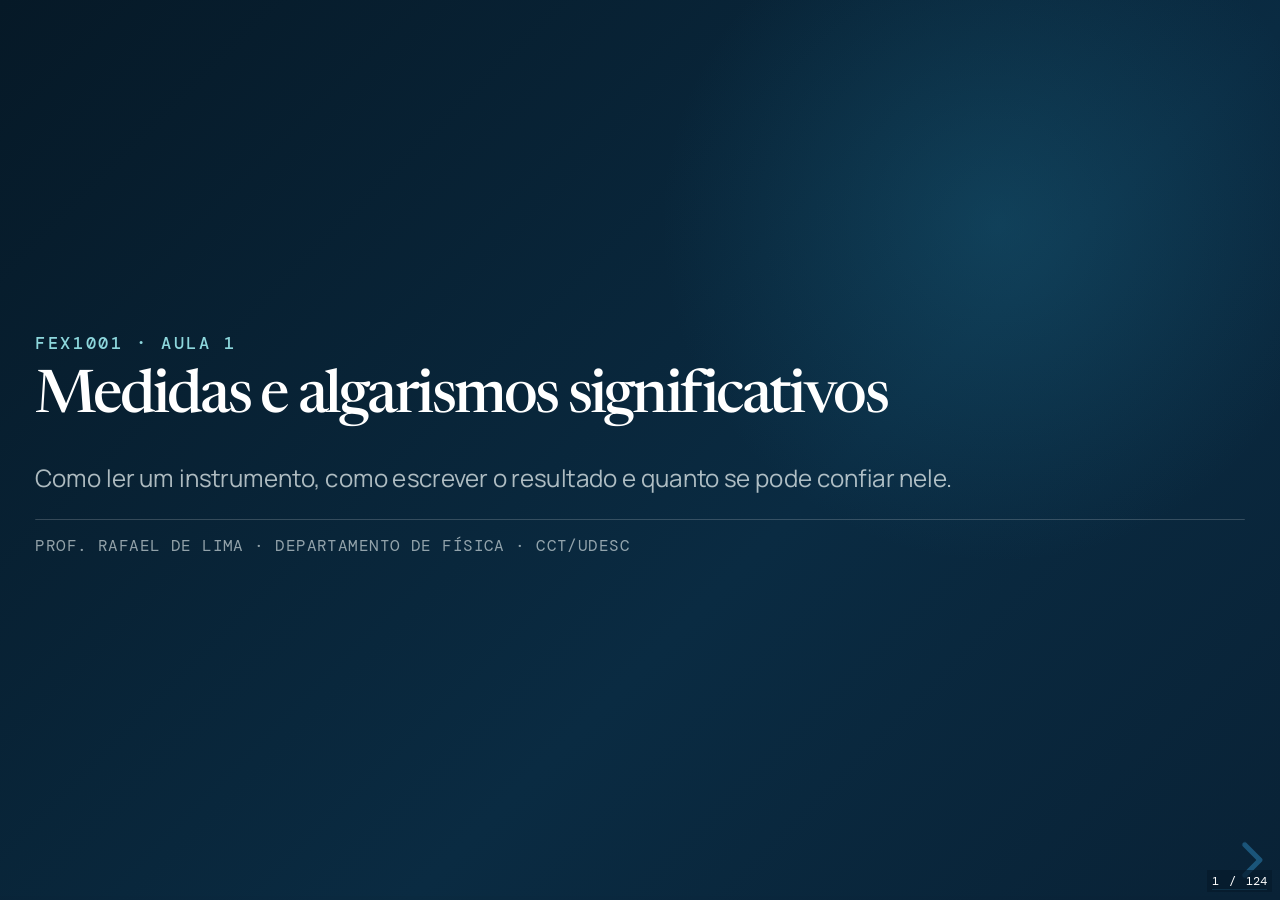
==== commit 18d8d2a4: "A história da distribuição normal, após o desvio padrão Quatro slides entre "Desvio padrão da medida" ====
--- a/aulas/aula-01-medidas/index.html
+++ b/aulas/aula-01-medidas/index.html
@@ -1643,6 +1643,165 @@
     <p>
       Adotaremos, daqui em diante, o erro aleatório provável como sendo o próprio
       desvio padrão: \(\text{erro}_{\text{aleatório}} = \sigma_x\).
+    </p>
+  </section>
+
+  <section class="denso">
+    <p class="eyebrow">Um pouco de história</p>
+    <h2>De onde vem a curva em sino</h2>
+    <div class="colunas-1-2">
+      <figure>
+        <img src="img/gauss-retrato.jpg" alt="Retrato a óleo de Carl Friedrich Gauss, de casaco escuro e barrete, pintado por Christian Albrecht Jensen em 1840.">
+        <p class="credito">C. A. Jensen, 1840 · domínio público</p>
+      </figure>
+      <div>
+        <p>
+          Em <strong>1º de janeiro de 1801</strong>, Giuseppe Piazzi, em Palermo,
+          encontrou um corpo celeste desconhecido — <strong>Ceres</strong>.
+          Acompanhou-o por 41 dias e o perdeu no brilho do Sol.
+        </p>
+        <p>
+          Restaram cerca de <strong>vinte observações</strong>, cobrindo um
+          pedacinho do céu. Onde procurar meses depois? Ninguém sabia.
+        </p>
+        <div class="bloco exemplo">
+          <span class="bloco-titulo">O cálculo que ficou famoso</span>
+          <p>
+            <strong>Gauss, com 24 anos</strong>, calculou a órbita pelo método dos
+            <strong>mínimos quadrados</strong>. Em <strong>7 de dezembro de 1801</strong>,
+            von Zach apontou o telescópio para onde Gauss havia previsto — e Ceres
+            estava lá.
+          </p>
+        </div>
+      </div>
+    </div>
+  </section>
+
+  <section class="denso">
+    <p class="eyebrow">A pergunta invertida</p>
+    <h2>Por que a média, e não outra coisa?</h2>
+    <p>
+      Em <em>Theoria Motus</em> (<strong>1809</strong>), Gauss inverteu o problema. Em vez de
+      supor uma lei para os erros e daí tirar o melhor valor, perguntou:
+    </p>
+    <div class="bloco regra">
+      <span class="bloco-titulo">A pergunta de Gauss</span>
+      <p>
+        Qual teria de ser a distribuição dos erros para que a
+        <strong>média aritmética</strong> fosse o valor mais provável?
+      </p>
+    </div>
+    <p>A resposta é a curva em sino. E isso muda o estatuto da média:</p>
+    <div class="bloco atencao">
+      <span class="bloco-titulo">O que estava por trás da apostila</span>
+      <p>
+        Quando escrevemos que \(\bar{x}\) é o <strong>valor mais provável</strong>,
+        não é força de expressão nem costume. É um <strong>teorema</strong> — válido
+        quando os erros são aleatórios e se distribuem em sino.
+      </p>
+    </div>
+  </section>
+
+  <section class="denso">
+    <p class="eyebrow">Quem descobriu, e por que funciona</p>
+    <h2>De Moivre achou a curva; Laplace explicou</h2>
+    <div class="colunas">
+      <div>
+        <div class="bloco">
+          <span class="bloco-titulo">1733 · Abraham de Moivre</span>
+          <p>
+            Chegou à curva <strong>76 anos antes de Gauss</strong>, aproximando o
+            resultado de muitos lançamentos de moeda. Não a via como lei dos erros —
+            era um atalho de cálculo para jogos de azar.
+          </p>
+        </div>
+        <div class="bloco">
+          <span class="bloco-titulo">1810 · Pierre-Simon Laplace</span>
+          <p>
+            Mostrou <em>por que</em> ela aparece: a soma de muitos efeitos pequenos e
+            independentes tende à curva em sino, seja qual for a natureza de cada um.
+            É o <strong>teorema central do limite</strong>.
+          </p>
+        </div>
+      </div>
+      <div>
+        <div class="bloco exemplo">
+          <span class="bloco-titulo">Releia a definição de erro aleatório</span>
+          <p>
+            “Soma de pequenas perturbações inevitáveis: <strong>vibrações, calor,
+            campos externos, oxidações</strong> e outros fatores fora do controle do
+            experimentador.”
+          </p>
+          <p style="margin-top:.5em">
+            Muitos efeitos pequenos e independentes, somados — exatamente a hipótese
+            de Laplace. A curva em sino <strong>não é uma suposição</strong> sobre suas
+            medidas: é consequência de como o erro aleatório se forma.
+          </p>
+        </div>
+        <p class="legenda-dv">
+          A curva é de de Moivre, o nome é de Gauss — o tipo de troca que a história
+          da ciência faz com frequência.
+        </p>
+      </div>
+    </div>
+  </section>
+
+  <section>
+    <h2>O que o desvio padrão mede na curva</h2>
+    <figure>
+      <svg viewBox="0 0 760 300" width="100%" style="max-height:50vh" role="img"
+           aria-label="Curva normal em forma de sino centrada na média. A faixa entre menos um e mais um desvio padrão contém 68,3% das medidas; entre menos dois e mais dois, 95,4%; entre menos três e mais três, 99,7%.">
+        <rect x="210.0" y="52" width="350.0" height="198" fill="#1e5c83" opacity="0.09"/>
+        <rect x="297.5" y="52" width="175.0" height="198" fill="#e6b75c" opacity="0.26"/>
+        <path d="M 70.0,249.7 L 72.6,249.7 L 75.2,249.6 L 77.9,249.6 L 80.5,249.5 L 83.1,249.5 L 85.8,249.4 L 88.4,249.4 L 91.0,249.3 L 93.6,249.2 L 96.2,249.2 L 98.9,249.1 L 101.5,249.0 L 104.1,248.9 L 106.8,248.8 L 109.4,248.6 L 112.0,248.5 L 114.6,248.4 L 117.2,248.2 L 119.9,248.0 L 122.5,247.8 L 125.1,247.6 L 127.8,247.4 L 130.4,247.2 L 133.0,246.9 L 135.6,246.6 L 138.2,246.3 L 140.9,246.0 L 143.5,245.7 L 146.1,245.3 L 148.8,244.9 L 151.4,244.5 L 154.0,244.0 L 156.6,243.5 L 159.2,243.0 L 161.9,242.4 L 164.5,241.9 L 167.1,241.2 L 169.8,240.5 L 172.4,239.8 L 175.0,239.1 L 177.6,238.2 L 180.2,237.4 L 182.9,236.5 L 185.5,235.5 L 188.1,234.5 L 190.8,233.4 L 193.4,232.3 L 196.0,231.1 L 198.6,229.8 L 201.2,228.5 L 203.9,227.1 L 206.5,225.7 L 209.1,224.1 L 211.8,222.5 L 214.4,220.9 L 217.0,219.1 L 219.6,217.3 L 222.2,215.4 L 224.9,213.5 L 227.5,211.4 L 230.1,209.3 L 232.8,207.1 L 235.4,204.8 L 238.0,202.4 L 240.6,200.0 L 243.2,197.5 L 245.9,194.9 L 248.5,192.2 L 251.1,189.5 L 253.8,186.7 L 256.4,183.8 L 259.0,180.9 L 261.6,177.8 L 264.2,174.8 L 266.9,171.6 L 269.5,168.4 L 272.1,165.1 L 274.8,161.8 L 277.4,158.5 L 280.0,155.1 L 282.6,151.6 L 285.2,148.2 L 287.9,144.7 L 290.5,141.2 L 293.1,137.6 L 295.8,134.1 L 298.4,130.5 L 301.0,127.0 L 303.6,123.5 L 306.2,119.9 L 308.9,116.4 L 311.5,113.0 L 314.1,109.5 L 316.8,106.1 L 319.4,102.8 L 322.0,99.5 L 324.6,96.3 L 327.2,93.2 L 329.9,90.1 L 332.5,87.1 L 335.1,84.2 L 337.8,81.5 L 340.4,78.8 L 343.0,76.2 L 345.6,73.8 L 348.2,71.5 L 350.9,69.3 L 353.5,67.2 L 356.1,65.3 L 358.8,63.6 L 361.4,62.0 L 364.0,60.5 L 366.6,59.3 L 369.2,58.1 L 371.9,57.2 L 374.5,56.4 L 377.1,55.8 L 379.8,55.4 L 382.4,55.1 L 385.0,55.0 L 387.6,55.1 L 390.2,55.4 L 392.9,55.8 L 395.5,56.4 L 398.1,57.2 L 400.8,58.1 L 403.4,59.3 L 406.0,60.5 L 408.6,62.0 L 411.2,63.6 L 413.9,65.3 L 416.5,67.2 L 419.1,69.3 L 421.8,71.5 L 424.4,73.8 L 427.0,76.2 L 429.6,78.8 L 432.2,81.5 L 434.9,84.2 L 437.5,87.1 L 440.1,90.1 L 442.8,93.2 L 445.4,96.3 L 448.0,99.5 L 450.6,102.8 L 453.2,106.1 L 455.9,109.5 L 458.5,113.0 L 461.1,116.4 L 463.8,119.9 L 466.4,123.5 L 469.0,127.0 L 471.6,130.5 L 474.3,134.1 L 476.9,137.6 L 479.5,141.2 L 482.1,144.7 L 484.8,148.2 L 487.4,151.6 L 490.0,155.1 L 492.6,158.5 L 495.2,161.8 L 497.9,165.1 L 500.5,168.4 L 503.1,171.6 L 505.8,174.8 L 508.4,177.8 L 511.0,180.9 L 513.6,183.8 L 516.2,186.7 L 518.9,189.5 L 521.5,192.2 L 524.1,194.9 L 526.8,197.5 L 529.4,200.0 L 532.0,202.4 L 534.6,204.8 L 537.3,207.1 L 539.9,209.3 L 542.5,211.4 L 545.1,213.5 L 547.8,215.4 L 550.4,217.3 L 553.0,219.1 L 555.6,220.9 L 558.2,222.5 L 560.9,224.1 L 563.5,225.7 L 566.1,227.1 L 568.8,228.5 L 571.4,229.8 L 574.0,231.1 L 576.6,232.3 L 579.2,233.4 L 581.9,234.5 L 584.5,235.5 L 587.1,236.5 L 589.8,237.4 L 592.4,238.2 L 595.0,239.1 L 597.6,239.8 L 600.2,240.5 L 602.9,241.2 L 605.5,241.9 L 608.1,242.4 L 610.8,243.0 L 613.4,243.5 L 616.0,244.0 L 618.6,244.5 L 621.2,244.9 L 623.9,245.3 L 626.5,245.7 L 629.1,246.0 L 631.8,246.3 L 634.4,246.6 L 637.0,246.9 L 639.6,247.2 L 642.3,247.4 L 644.9,247.6 L 647.5,247.8 L 650.1,248.0 L 652.8,248.2 L 655.4,248.4 L 658.0,248.5 L 660.6,248.6 L 663.2,248.8 L 665.9,248.9 L 668.5,249.0 L 671.1,249.1 L 673.8,249.2 L 676.4,249.2 L 679.0,249.3 L 681.6,249.4 L 684.2,249.4 L 686.9,249.5 L 689.5,249.5 L 692.1,249.6 L 694.8,249.6 L 697.4,249.7 L 700.0,249.7 L 700,250 L 70,250 Z" fill="#1e5c83" opacity="0.13"/>
+        <path d="M 70.0,249.7 L 72.6,249.7 L 75.2,249.6 L 77.9,249.6 L 80.5,249.5 L 83.1,249.5 L 85.8,249.4 L 88.4,249.4 L 91.0,249.3 L 93.6,249.2 L 96.2,249.2 L 98.9,249.1 L 101.5,249.0 L 104.1,248.9 L 106.8,248.8 L 109.4,248.6 L 112.0,248.5 L 114.6,248.4 L 117.2,248.2 L 119.9,248.0 L 122.5,247.8 L 125.1,247.6 L 127.8,247.4 L 130.4,247.2 L 133.0,246.9 L 135.6,246.6 L 138.2,246.3 L 140.9,246.0 L 143.5,245.7 L 146.1,245.3 L 148.8,244.9 L 151.4,244.5 L 154.0,244.0 L 156.6,243.5 L 159.2,243.0 L 161.9,242.4 L 164.5,241.9 L 167.1,241.2 L 169.8,240.5 L 172.4,239.8 L 175.0,239.1 L 177.6,238.2 L 180.2,237.4 L 182.9,236.5 L 185.5,235.5 L 188.1,234.5 L 190.8,233.4 L 193.4,232.3 L 196.0,231.1 L 198.6,229.8 L 201.2,228.5 L 203.9,227.1 L 206.5,225.7 L 209.1,224.1 L 211.8,222.5 L 214.4,220.9 L 217.0,219.1 L 219.6,217.3 L 222.2,215.4 L 224.9,213.5 L 227.5,211.4 L 230.1,209.3 L 232.8,207.1 L 235.4,204.8 L 238.0,202.4 L 240.6,200.0 L 243.2,197.5 L 245.9,194.9 L 248.5,192.2 L 251.1,189.5 L 253.8,186.7 L 256.4,183.8 L 259.0,180.9 L 261.6,177.8 L 264.2,174.8 L 266.9,171.6 L 269.5,168.4 L 272.1,165.1 L 274.8,161.8 L 277.4,158.5 L 280.0,155.1 L 282.6,151.6 L 285.2,148.2 L 287.9,144.7 L 290.5,141.2 L 293.1,137.6 L 295.8,134.1 L 298.4,130.5 L 301.0,127.0 L 303.6,123.5 L 306.2,119.9 L 308.9,116.4 L 311.5,113.0 L 314.1,109.5 L 316.8,106.1 L 319.4,102.8 L 322.0,99.5 L 324.6,96.3 L 327.2,93.2 L 329.9,90.1 L 332.5,87.1 L 335.1,84.2 L 337.8,81.5 L 340.4,78.8 L 343.0,76.2 L 345.6,73.8 L 348.2,71.5 L 350.9,69.3 L 353.5,67.2 L 356.1,65.3 L 358.8,63.6 L 361.4,62.0 L 364.0,60.5 L 366.6,59.3 L 369.2,58.1 L 371.9,57.2 L 374.5,56.4 L 377.1,55.8 L 379.8,55.4 L 382.4,55.1 L 385.0,55.0 L 387.6,55.1 L 390.2,55.4 L 392.9,55.8 L 395.5,56.4 L 398.1,57.2 L 400.8,58.1 L 403.4,59.3 L 406.0,60.5 L 408.6,62.0 L 411.2,63.6 L 413.9,65.3 L 416.5,67.2 L 419.1,69.3 L 421.8,71.5 L 424.4,73.8 L 427.0,76.2 L 429.6,78.8 L 432.2,81.5 L 434.9,84.2 L 437.5,87.1 L 440.1,90.1 L 442.8,93.2 L 445.4,96.3 L 448.0,99.5 L 450.6,102.8 L 453.2,106.1 L 455.9,109.5 L 458.5,113.0 L 461.1,116.4 L 463.8,119.9 L 466.4,123.5 L 469.0,127.0 L 471.6,130.5 L 474.3,134.1 L 476.9,137.6 L 479.5,141.2 L 482.1,144.7 L 484.8,148.2 L 487.4,151.6 L 490.0,155.1 L 492.6,158.5 L 495.2,161.8 L 497.9,165.1 L 500.5,168.4 L 503.1,171.6 L 505.8,174.8 L 508.4,177.8 L 511.0,180.9 L 513.6,183.8 L 516.2,186.7 L 518.9,189.5 L 521.5,192.2 L 524.1,194.9 L 526.8,197.5 L 529.4,200.0 L 532.0,202.4 L 534.6,204.8 L 537.3,207.1 L 539.9,209.3 L 542.5,211.4 L 545.1,213.5 L 547.8,215.4 L 550.4,217.3 L 553.0,219.1 L 555.6,220.9 L 558.2,222.5 L 560.9,224.1 L 563.5,225.7 L 566.1,227.1 L 568.8,228.5 L 571.4,229.8 L 574.0,231.1 L 576.6,232.3 L 579.2,233.4 L 581.9,234.5 L 584.5,235.5 L 587.1,236.5 L 589.8,237.4 L 592.4,238.2 L 595.0,239.1 L 597.6,239.8 L 600.2,240.5 L 602.9,241.2 L 605.5,241.9 L 608.1,242.4 L 610.8,243.0 L 613.4,243.5 L 616.0,244.0 L 618.6,244.5 L 621.2,244.9 L 623.9,245.3 L 626.5,245.7 L 629.1,246.0 L 631.8,246.3 L 634.4,246.6 L 637.0,246.9 L 639.6,247.2 L 642.3,247.4 L 644.9,247.6 L 647.5,247.8 L 650.1,248.0 L 652.8,248.2 L 655.4,248.4 L 658.0,248.5 L 660.6,248.6 L 663.2,248.8 L 665.9,248.9 L 668.5,249.0 L 671.1,249.1 L 673.8,249.2 L 676.4,249.2 L 679.0,249.3 L 681.6,249.4 L 684.2,249.4 L 686.9,249.5 L 689.5,249.5 L 692.1,249.6 L 694.8,249.6 L 697.4,249.7 L 700.0,249.7" fill="none" stroke="#1e5c83" stroke-width="2.5"/>
+        <line x1="385" y1="55" x2="385" y2="250" stroke="#b9494d" stroke-width="1.6"/>
+        <g stroke="#102333" stroke-opacity="0.3" stroke-dasharray="4 4">
+          <line x1="297.5" y1="131.7" x2="297.5" y2="250"/>
+          <line x1="472.5" y1="131.7" x2="472.5" y2="250"/>
+          <line x1="210.0" y1="223.6" x2="210.0" y2="250"/>
+          <line x1="560.0" y1="223.6" x2="560.0" y2="250"/>
+        </g>
+        <line x1="60" y1="250" x2="710" y2="250" stroke="#102333" stroke-width="1.5"/>
+        <g stroke="#8a5a00" stroke-width="1.4">
+          <line x1="297.5" y1="158" x2="472.5" y2="158"/>
+          <line x1="297.5" y1="153" x2="297.5" y2="163"/>
+          <line x1="472.5" y1="153" x2="472.5" y2="163"/>
+        </g>
+        <rect x="352" y="148" width="66" height="20" fill="#f6f3ec"/>
+        <text x="385" y="163" fill="#8a5a00" font-family="DM Mono, monospace" font-size="14" text-anchor="middle">68,3%</text>
+        <g stroke="#1e5c83" stroke-width="1.4">
+          <line x1="210.0" y1="196" x2="560.0" y2="196"/>
+          <line x1="210.0" y1="191" x2="210.0" y2="201"/>
+          <line x1="560.0" y1="191" x2="560.0" y2="201"/>
+        </g>
+        <rect x="352" y="186" width="66" height="20" fill="#f6f3ec"/>
+        <text x="385" y="201" fill="#1e5c83" font-family="DM Mono, monospace" font-size="14" text-anchor="middle">95,4%</text>
+        <g stroke="#607080" stroke-width="1.4">
+          <line x1="122.5" y1="230" x2="647.5" y2="230"/>
+          <line x1="122.5" y1="225" x2="122.5" y2="235"/>
+          <line x1="647.5" y1="225" x2="647.5" y2="235"/>
+        </g>
+        <rect x="352" y="220" width="66" height="20" fill="#f6f3ec"/>
+        <text x="385" y="235" fill="#607080" font-family="DM Mono, monospace" font-size="14" text-anchor="middle">99,7%</text>
+        <g font-family="DM Mono, monospace" font-size="13" text-anchor="middle">
+          <text x="385" y="273" fill="#b9494d">x&#772;</text>
+          <text x="297.5" y="273" fill="#607080">x&#772;&#8722;&#963;</text>
+          <text x="472.5" y="273" fill="#607080">x&#772;+&#963;</text>
+          <text x="210.0" y="273" fill="#607080">&#8722;2&#963;</text>
+          <text x="560.0" y="273" fill="#607080">+2&#963;</text>
+          <text x="122.5" y="273" fill="#607080">&#8722;3&#963;</text>
+          <text x="647.5" y="273" fill="#607080">+3&#963;</text>
+        </g>
+      </svg>
+      <figcaption>
+        Informar \(x = \bar{x} \pm \sigma_x\) é dizer que cerca de
+        <strong>dois terços</strong> das medidas caem nesse intervalo.
+      </figcaption>
+    </figure>
+    <p class="legenda-dv">
+      No Exemplo 11, 37 das 50 medidas — 74% — caíram em \(\bar{L} \pm \sigma_L\).
+      A teoria prevê 68,3%: perto, como se espera de 50 medidas.
     </p>
   </section>
 
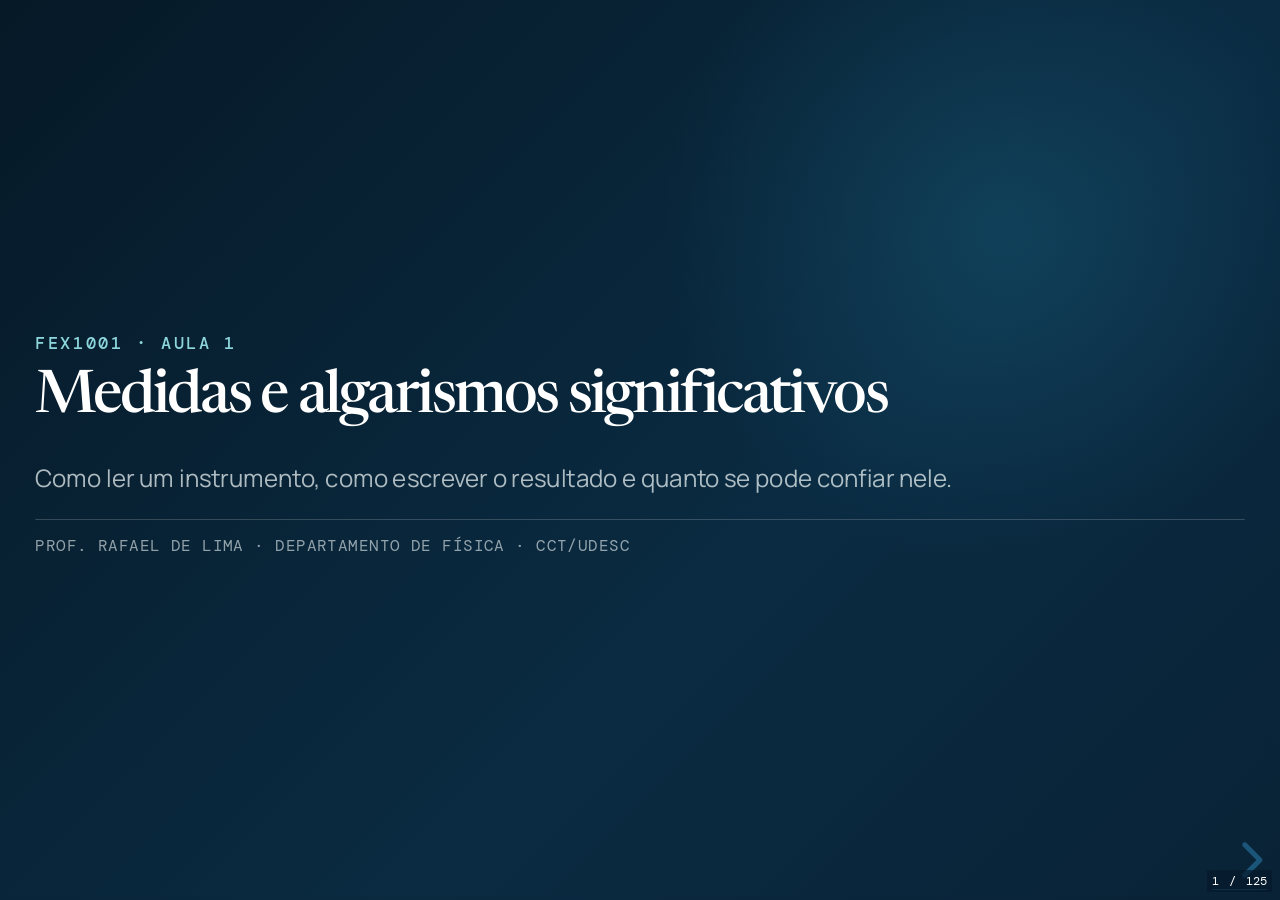
==== commit 3644184e: "Tábua de Galton interativa após o slide da curva normal Simulação em canvas: escolhe-se 100, 500 ou " ====
--- a/aulas/aula-01-medidas/index.html
+++ b/aulas/aula-01-medidas/index.html
@@ -1803,6 +1803,19 @@
       No Exemplo 11, 37 das 50 medidas — 74% — caíram em \(\bar{L} \pm \sigma_L\).
       A teoria prevê 68,3%: perto, como se espera de 50 medidas.
     </p>
+  </section>
+
+  <section>
+    <p class="eyebrow">Simulação · a curva se formando</p>
+    <h2>Tábua de Galton</h2>
+    <div id="galton"></div>
+    <aside class="notes">
+      Solte 100 primeiro: o histograma sai torto, irregular. Depois 500, depois
+      2000 sem limpar. A forma aparece sozinha. Chame a atenção para os números:
+      a média medida gruda em 6,00 e o desvio padrão medido gruda em 1,73, que é
+      raiz de 12 sobre 2. Ninguém programou a curva — ela é consequência de doze
+      decisões independentes de cara ou coroa por bolinha.
+    </aside>
   </section>
 
   <section>
@@ -2500,5 +2513,6 @@
         plugins: [RevealNotes, RevealZoom, RevealMath.KaTeX]
       });
     </script>
+    <script src="../galton.js"></script>
   </body>
 </html>
--- a/aulas/deck.css
+++ b/aulas/deck.css
@@ -247,6 +247,70 @@
 .reveal .katex { font-size: 1.02em; }
 .reveal .katex-display { margin: 0.7em 0; }
 
+/* ---------- Tábua de Galton (simulação) ---------- */
+
+.galton-painel {
+  display: flex;
+  flex-wrap: wrap;
+  align-items: flex-end;
+  gap: 1.6em;
+  margin-bottom: 0.5em;
+}
+
+.galton-grupo { display: flex; flex-direction: column; gap: 0.3em; }
+
+.galton-rot {
+  color: var(--blue);
+  font-family: "DM Mono", monospace;
+  font-size: 0.5em;
+  letter-spacing: 0.11em;
+  text-transform: uppercase;
+}
+
+.galton-botoes { display: flex; gap: 0.3em; }
+
+.galton-bt {
+  padding: 0.32em 0.75em;
+  color: var(--ink);
+  background: var(--white);
+  border: 1px solid var(--line);
+  border-radius: 3px;
+  font-family: "DM Mono", monospace;
+  font-size: 0.62em;
+  cursor: pointer;
+  transition: background 140ms ease, border-color 140ms ease;
+}
+
+.galton-bt:hover { border-color: var(--blue); }
+.galton-bt.ativo { color: white; background: var(--blue); border-color: var(--blue); }
+.galton-bt-forte { color: var(--navy); background: var(--gold); border-color: var(--gold); font-weight: 500; }
+.galton-bt-forte:hover { background: #f1c76f; }
+
+.galton-numeros { display: flex; gap: 1.5em; margin: 0 0 0 auto; }
+.galton-numeros > div { display: grid; gap: 0.1em; }
+
+.galton-numeros dt {
+  color: var(--muted);
+  font-family: "DM Mono", monospace;
+  font-size: 0.48em;
+  letter-spacing: 0.09em;
+  text-transform: uppercase;
+}
+
+.galton-numeros dd {
+  margin: 0;
+  color: var(--navy);
+  font-family: "Newsreader", Georgia, serif;
+  font-size: 1.05em;
+  font-weight: 600;
+  line-height: 1;
+}
+
+.galton-tela { display: block; width: 100%; height: auto; }
+
+.galton-nota { margin: 0.1em 0 0; color: var(--muted); font-size: 0.55em; line-height: 1.5; }
+.galton-mono { font-family: "DM Mono", monospace; color: var(--ink); }
+
 /* ---------- Rodapé com a seção corrente ---------- */
 
 .rodape-secao {
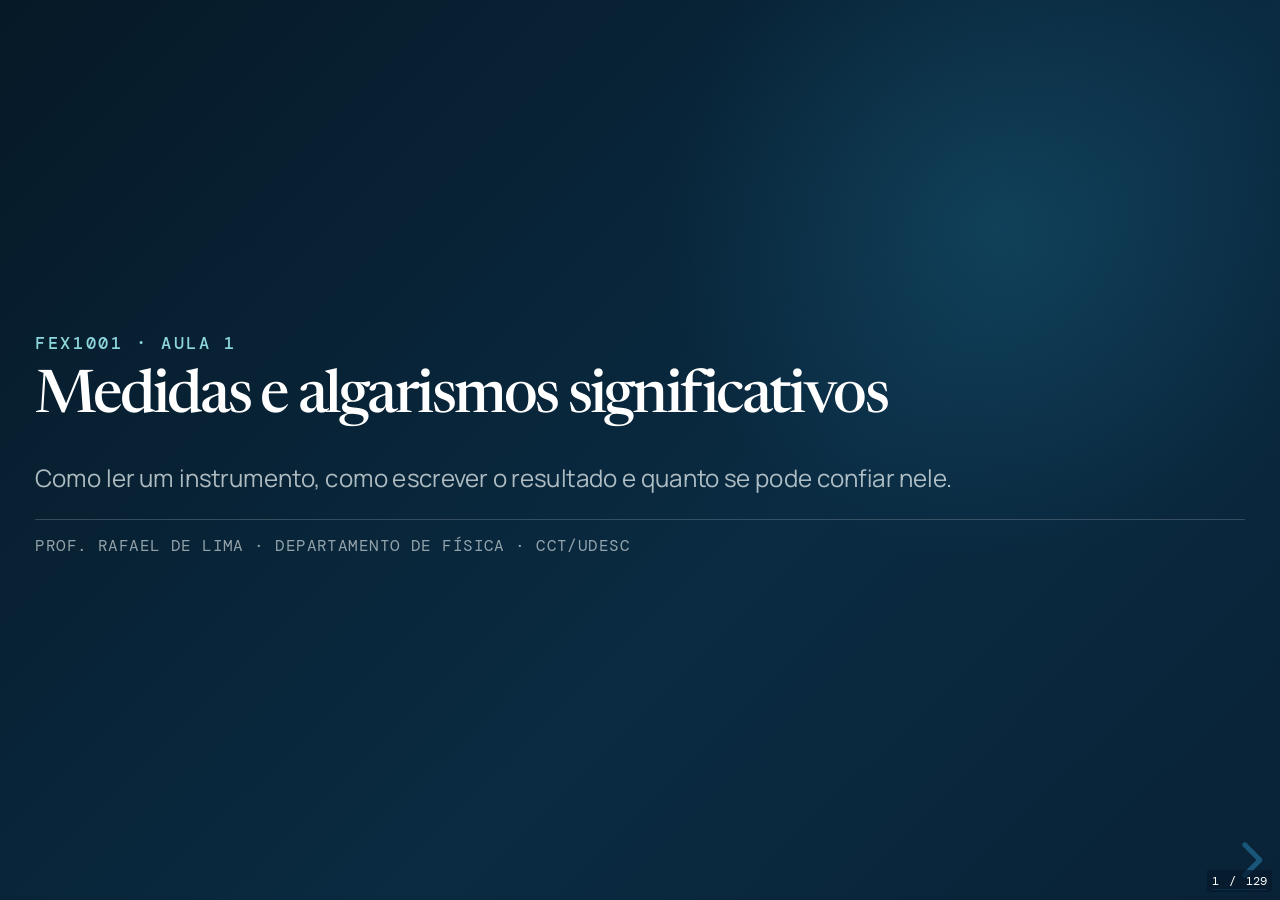
==== commit 4a9b0a3f: "O paradoxo da costa como exemplo histórico de erro de escala Quatro slides após "a) Erro de escala":" ====
--- a/aulas/aula-01-medidas/index.html
+++ b/aulas/aula-01-medidas/index.html
@@ -1375,6 +1375,203 @@
       <p>
         Lendo 583,<span class="dv">4</span> mm numa régua milimetrada, escreve-se
         \((583{,}4 \pm 0{,}5)\ \mathrm{mm}\).
+      </p>
+    </div>
+  </section>
+
+  <section class="denso">
+    <p class="eyebrow">Um caso real</p>
+    <h2>A fronteira que tinha dois comprimentos</h2>
+    <div class="colunas-1-2">
+      <figure>
+        <img src="img/richardson-retrato.jpg" alt="Retrato fotográfico em preto e branco de Lewis Fry Richardson, de terno e gravata.">
+        <p class="credito">Lewis Fry Richardson<br>NOAA · domínio público</p>
+      </figure>
+      <div>
+        <p>
+          Nos anos 1950, Richardson investigava se países com fronteiras longas
+          brigavam mais. Foi buscar os comprimentos e encontrou algo estranho:
+          para a <strong>mesma</strong> fronteira entre Espanha e Portugal,
+        </p>
+        <table>
+          <tbody>
+            <tr><td>a Espanha declarava</td><td class="num"><strong>987 km</strong></td></tr>
+            <tr><td>Portugal declarava</td><td class="num"><strong>1214 km</strong></td></tr>
+            <tr class="destaque"><td>diferença</td><td class="num">227 km — <strong>23%</strong></td></tr>
+          </tbody>
+        </table>
+        <div class="bloco">
+          <span class="bloco-titulo">Ninguém errou a conta</span>
+          <p>
+            Os dois países mediram com <strong>escalas diferentes</strong>. O padrão
+            se repetia: Bélgica e Países Baixos declaravam 449 e 380 km da mesma
+            fronteira — e era sempre o <strong>país menor</strong> que dava o número
+            maior, por medir com régua mais fina.
+          </p>
+        </div>
+      </div>
+    </div>
+  </section>
+
+  <section>
+    <p class="eyebrow">A mesma costa, três réguas</p>
+    <h2>Por que a régua menor dá um número maior</h2>
+    <figure>
+      <svg viewBox="0 0 980 300" width="100%" style="max-height:52vh" role="img"
+           aria-label="A mesma costa medida com três réguas de tamanhos diferentes. Quanto menor a régua, mais reentrâncias ela acompanha e maior o comprimento medido: 100, 120 e 172 quilômetros.">
+        <defs><path id="litoral" d="M 13.0,128.8 L 13.3,129.3 L 12.7,129.4 L 12.0,129.0 L 12.1,128.0 L 13.3,128.8 L 13.1,129.1 L 13.4,130.3 L 15.1,130.5 L 15.7,129.4 L 17.1,128.1 L 18.1,126.9 L 19.0,127.7 L 19.7,127.0 L 18.5,125.9 L 19.6,125.4 L 20.1,124.2 L 21.2,123.1 L 22.8,123.4 L 24.1,121.7 L 23.9,120.3 L 23.3,118.9 L 23.1,117.5 L 24.8,115.7 L 25.6,115.3 L 27.4,114.6 L 28.4,114.1 L 28.8,112.6 L 30.7,111.6 L 31.9,110.8 L 33.3,111.1 L 34.3,111.6 L 34.9,113.2 L 35.4,112.2 L 35.0,111.3 L 36.5,110.3 L 37.1,109.9 L 38.6,110.5 L 38.7,111.6 L 38.7,111.2 L 40.3,109.7 L 40.9,110.0 L 41.7,111.6 L 42.5,112.2 L 43.5,111.3 L 42.7,112.2 L 43.8,112.7 L 43.6,112.9 L 44.6,111.8 L 43.5,112.4 L 42.7,111.6 L 41.1,110.7 L 41.0,109.4 L 41.5,109.4 L 42.0,108.4 L 41.9,107.4 L 43.2,106.3 L 44.0,107.0 L 44.8,106.2 L 46.0,107.3 L 46.1,107.6 L 46.6,108.6 L 47.4,109.2 L 47.7,108.2 L 48.1,107.2 L 47.7,107.2 L 47.4,107.6 L 46.4,106.8 L 46.1,106.9 L 45.4,106.0 L 44.2,105.7 L 45.4,105.7 L 46.2,104.5 L 47.3,104.1 L 48.3,104.3 L 49.5,103.4 L 49.8,102.1 L 50.2,101.9 L 50.7,102.0 L 51.7,101.9 L 51.9,101.4 L 53.0,102.8 L 54.1,103.3 L 55.2,102.5 L 55.5,102.3 L 55.8,101.0 L 57.8,99.3 L 58.5,99.0 L 60.3,97.5 L 58.7,96.2 L 58.8,95.5 L 59.8,94.0 L 60.5,93.6 L 60.7,94.3 L 62.2,95.0 L 63.7,93.8 L 63.3,92.9 L 63.7,92.8 L 64.7,92.2 L 64.4,92.1 L 65.1,92.4 L 65.8,93.3 L 66.2,93.8 L 67.3,93.4 L 67.0,92.7 L 67.5,92.8 L 67.8,92.0 L 68.0,92.8 L 68.9,92.5 L 69.4,93.0 L 70.1,93.4 L 70.8,92.5 L 70.8,93.1 L 71.5,93.7 L 72.3,94.7 L 73.5,95.4 L 74.1,96.9 L 75.5,95.9 L 75.7,95.0 L 76.0,94.9 L 76.8,94.6 L 76.6,95.1 L 77.6,95.3 L 78.7,96.3 L 78.0,97.0 L 77.1,96.7 L 76.1,97.8 L 76.0,98.9 L 77.1,99.4 L 76.7,98.3 L 78.1,97.7 L 76.7,96.2 L 76.9,95.8 L 77.5,95.0 L 78.4,94.1 L 79.3,93.8 L 80.2,94.1 L 79.4,94.3 L 79.0,95.6 L 79.0,94.7 L 78.8,93.8 L 79.5,93.1 L 80.5,93.4 L 81.5,95.0 L 81.7,96.1 L 81.6,97.6 L 82.7,98.2 L 83.6,96.9 L 83.9,97.1 L 86.1,99.4 L 87.3,100.2 L 88.6,102.1 L 89.4,102.6 L 89.0,103.1 L 90.3,103.6 L 89.5,104.4 L 88.5,105.2 L 88.7,106.2 L 89.4,106.2 L 89.3,107.4 L 88.8,107.4 L 88.7,106.4 L 89.4,105.5 L 89.2,104.9 L 88.3,103.8 L 88.8,103.1 L 90.2,102.6 L 90.2,102.0 L 91.0,101.2 L 91.9,101.6 L 92.0,102.7 L 94.0,104.4 L 95.0,104.3 L 97.0,103.7 L 97.5,102.1 L 97.9,102.6 L 98.3,102.4 L 97.3,102.2 L 97.3,101.1 L 96.2,100.8 L 94.7,100.4 L 95.9,100.1 L 96.0,98.7 L 96.4,98.1 L 96.5,98.3 L 97.1,99.5 L 97.3,98.8 L 97.6,98.6 L 98.7,99.6 L 99.1,99.4 L 99.4,99.0 L 100.4,98.7 L 100.5,99.8 L 101.6,100.1 L 102.5,100.1 L 102.7,100.9 L 102.1,101.7 L 102.9,101.0 L 103.9,99.7 L 103.6,99.9 L 103.8,99.9 L 103.1,100.0 L 102.8,100.5 L 102.4,101.5 L 102.5,100.6 L 102.1,99.9 L 101.3,99.0 L 99.2,97.2 L 98.3,96.4 L 98.8,96.8 L 98.8,97.7 L 99.9,96.8 L 99.9,96.2 L 101.0,94.9 L 100.5,93.8 L 100.8,93.6 L 101.5,93.0 L 100.6,93.0 L 100.4,92.5 L 99.5,91.5 L 99.3,90.0 L 99.1,90.3 L 98.9,90.0 L 98.4,88.4 L 96.8,88.4 L 97.6,87.8 L 99.2,87.0 L 98.8,86.0 L 99.3,85.1 L 99.2,83.7 L 97.6,83.6 L 99.0,82.5 L 99.3,82.2 L 100.7,81.3 L 100.8,80.3 L 101.7,79.6 L 102.5,79.3 L 102.3,78.9 L 102.7,79.2 L 103.0,80.7 L 104.7,81.0 L 106.4,82.6 L 106.8,83.2 L 107.5,84.3 L 107.7,83.7 L 108.8,84.8 L 109.1,84.3 L 110.2,84.8 L 111.0,84.1 L 111.8,84.9 L 112.1,85.6 L 112.6,85.7 L 113.7,86.9 L 113.3,87.3 L 112.7,87.9 L 112.7,88.3 L 112.6,88.1 L 113.8,88.6 L 113.8,90.2 L 114.7,90.7 L 115.7,90.3 L 115.2,91.0 L 114.9,91.4 L 114.0,92.1 L 112.4,92.2 L 113.5,92.0 L 113.6,92.8 L 113.8,93.7 L 114.4,92.6 L 114.7,92.8 L 114.8,93.7 L 115.6,93.9 L 114.7,94.1 L 114.2,94.0 L 114.3,93.9 L 115.8,93.7 L 115.9,92.4 L 116.2,92.3 L 116.1,91.7 L 115.0,91.4 L 114.7,90.7 L 115.5,90.9 L 116.7,90.1 L 117.7,89.0 L 118.7,88.5 L 119.3,87.8 L 118.4,87.5 L 117.7,87.0 L 118.8,86.6 L 119.3,85.7 L 119.6,85.4 L 119.3,85.2 L 119.6,85.0 L 120.4,85.0 L 121.1,83.8 L 121.4,83.2 L 120.8,82.7 L 119.6,82.3 L 120.5,81.7 L 120.8,82.5 L 121.1,82.0 L 121.4,80.9 L 121.7,81.4 L 122.9,80.2 L 122.8,79.6 L 123.0,79.8 L 124.2,80.9 L 123.8,81.0 L 123.4,82.1 L 124.4,82.2 L 125.3,82.1 L 126.4,81.5 L 127.2,82.3 L 127.3,83.4 L 127.4,84.6 L 126.2,84.0 L 125.6,85.3 L 125.1,85.9 L 124.6,85.5 L 125.5,85.8 L 124.6,85.8 L 125.8,87.5 L 126.1,88.0 L 126.7,87.2 L 126.5,87.3 L 127.0,88.0 L 126.9,86.9 L 126.9,86.6 L 127.9,85.4 L 126.5,86.6 L 126.6,86.7 L 126.6,86.5 L 126.2,86.7 L 126.0,85.4 L 124.6,85.6 L 125.3,84.6 L 125.6,83.9 L 126.4,84.6 L 125.4,85.4 L 126.3,86.0 L 126.4,86.6 L 126.9,86.3 L 127.3,85.0 L 127.8,84.5 L 127.2,84.0 L 126.0,85.8 L 124.4,86.8 L 124.0,86.9 L 124.0,87.5 L 123.1,87.3 L 123.0,88.5 L 123.4,89.0 L 122.6,88.8 L 123.4,89.6 L 124.2,90.5 L 124.2,89.8 L 125.8,88.6 L 127.0,89.5 L 128.4,90.1 L 128.9,91.0 L 128.8,92.2 L 127.7,93.1 L 128.0,94.4 L 126.7,94.3 L 125.9,93.2 L 126.9,93.2 L 128.2,93.9 L 129.4,93.7 L 129.3,95.0 L 129.9,95.6 L 130.4,95.9 L 130.8,94.5 L 131.7,93.9 L 132.1,94.5 L 132.5,95.2 L 133.1,96.1 L 133.9,96.9 L 134.4,97.1 L 135.6,98.1 L 135.6,98.1 L 135.7,97.7 L 136.4,97.7 L 136.9,97.9 L 135.9,98.4 L 136.8,98.5 L 136.6,98.2 L 136.1,99.1 L 137.0,99.8 L 136.5,100.0 L 137.2,100.4 L 138.4,100.8 L 137.8,100.4 L 136.9,101.3 L 137.1,100.1 L 137.2,99.1 L 136.3,98.2 L 137.5,97.1 L 138.5,95.4 L 139.3,94.5 L 140.8,94.4 L 142.0,95.2 L 141.5,94.9 L 141.1,94.0 L 142.3,93.6 L 143.2,91.9 L 142.7,90.9 L 144.0,89.7 L 145.0,89.8 L 145.6,90.0 L 146.6,88.7 L 147.4,88.7 L 147.0,88.6 L 146.4,88.6 L 147.0,88.3 L 146.9,87.7 L 146.6,86.7 L 146.0,87.0 L 144.9,86.8 L 143.9,87.2 L 143.2,85.9 L 142.0,86.6 L 141.5,85.4 L 140.5,85.0 L 140.6,84.4 L 142.2,83.2 L 143.2,82.7 L 144.3,83.3 L 145.3,82.8 L 146.2,83.3 L 146.9,82.0 L 148.2,81.3 L 147.4,79.7 L 147.2,78.8 L 146.9,77.7 L 146.3,77.5 L 145.8,78.5 L 145.3,77.3 L 144.3,77.6 L 144.1,78.9 L 143.1,79.0 L 142.5,78.1 L 142.8,77.4 L 142.8,77.8 L 141.9,76.5 L 140.5,76.2 L 139.8,76.0 L 139.4,75.6 L 139.5,75.6 L 139.9,74.8 L 140.0,76.0 L 138.8,75.8 L 138.7,76.3 L 138.2,76.6 L 137.8,76.7 L 137.5,76.7 L 136.4,77.2 L 136.1,75.9 L 135.8,75.9 L 134.1,74.5 L 133.0,75.3 L 132.0,74.7 L 132.9,73.9 L 133.7,72.7 L 133.1,71.2 L 132.2,70.6 L 132.5,70.0 L 133.1,70.2 L 133.9,69.7 L 133.9,70.6 L 134.6,71.7 L 134.6,71.9 L 133.7,71.0 L 134.8,70.1 L 135.4,69.6 L 134.4,68.7 L 135.8,67.8 L 136.0,66.7 L 136.4,67.8 L 136.9,67.2 L 137.8,68.5 L 139.1,67.9 L 139.6,68.4 L 139.5,67.8 L 139.0,66.7 L 140.5,66.0 L 140.2,65.1 L 139.5,65.1 L 139.0,64.2 L 139.7,63.4 L 139.8,62.8 L 139.9,62.5 L 139.3,62.3 L 139.6,61.4 L 139.1,60.5 L 140.3,60.1 L 140.5,59.7 L 140.3,59.2 L 139.9,57.9 L 140.8,56.8 L 142.3,55.9 L 143.6,56.0 L 144.2,56.3 L 144.5,57.0 L 144.1,57.0 L 143.0,55.6 L 144.0,56.8 L 144.6,55.9 L 145.5,55.5 L 146.2,55.8 L 146.8,55.0 L 147.2,55.9 L 147.7,55.1 L 148.5,54.4 L 147.5,56.0 L 145.9,56.5 L 145.4,57.7 L 144.5,58.1 L 143.8,57.6 L 143.3,58.8 L 142.4,57.9 L 142.9,57.4 L 144.0,57.9 L 144.4,59.1 L 144.7,60.0 L 145.2,61.3 L 144.3,61.9 L 143.2,62.2 L 144.5,63.3 L 144.9,63.3 L 144.3,62.5 L 143.3,62.5 L 142.0,63.4 L 140.8,64.8 L 140.0,66.1 L 141.0,67.5 L 139.7,68.9 L 139.5,69.8 L 139.3,70.2 L 138.3,71.1 L 138.9,72.5 L 140.3,72.1 L 139.1,72.9 L 139.7,73.2 L 141.3,75.0 L 142.0,75.8 L 143.6,76.0 L 144.3,77.3 L 145.3,78.5 L 144.6,79.8 L 145.7,81.3 L 148.0,83.2 L 149.9,83.2 L 150.8,84.8 L 152.0,86.1 L 151.9,86.0 L 152.7,87.1 L 152.0,88.1 L 152.2,86.9 L 153.2,86.1 L 154.0,86.8 L 154.2,87.2 L 152.7,88.1 L 152.9,88.9 L 153.0,89.8 L 152.6,90.3 L 151.5,90.8 L 151.5,89.7 L 150.7,89.9 L 150.3,89.9 L 149.6,90.8 L 150.5,91.4 L 149.5,92.1 L 150.1,92.9 L 150.8,93.6 L 151.8,93.2 L 152.5,93.2 L 152.7,94.3 L 153.3,93.2 L 154.4,92.3 L 154.1,91.8 L 154.3,91.5 L 155.4,92.4 L 155.3,93.4 L 155.8,93.5 L 156.9,92.6 L 157.9,91.6 L 158.2,91.7 L 157.6,91.2 L 157.8,91.0 L 159.5,91.8 L 160.4,93.4 L 161.2,94.4 L 161.4,94.9 L 160.3,94.7 L 159.5,96.1 L 160.5,97.0 L 160.3,97.8 L 160.2,98.6 L 161.1,99.8 L 160.6,100.8 L 161.9,101.0 L 161.0,102.0 L 161.3,102.5 L 161.9,102.9 L 162.6,103.3 L 162.3,104.4 L 163.3,104.7 L 164.2,105.5 L 163.7,106.5 L 164.7,107.2 L 165.3,106.1 L 166.8,107.7 L 167.7,108.7 L 168.5,109.5 L 169.3,109.2 L 170.2,110.2 L 169.4,111.3 L 170.3,112.1 L 171.5,111.6 L 172.5,111.8 L 173.5,111.7 L 175.1,110.9 L 174.9,109.5 L 176.1,108.7 L 177.4,109.7 L 176.9,110.9 L 178.2,111.3 L 178.9,111.3 L 180.0,111.6 L 179.6,111.3 L 179.0,111.9 L 178.0,113.0 L 176.4,113.4 L 177.3,113.3 L 178.4,113.8 L 179.1,114.6 L 178.8,115.1 L 179.1,115.9 L 179.2,117.0 L 180.8,118.2 L 181.2,119.7 L 182.1,119.8 L 183.0,120.2 L 183.6,121.5 L 183.8,122.7 L 183.0,121.7 L 183.2,121.8 L 184.4,120.7 L 185.3,120.5 L 184.6,119.3 L 184.3,119.0 L 185.2,119.9 L 186.2,118.9 L 185.6,119.4 L 186.1,119.7 L 186.0,120.4 L 187.2,121.1 L 188.2,121.2 L 188.1,122.4 L 188.8,123.1 L 190.4,124.1 L 190.5,124.4 L 190.4,124.7 L 189.4,124.5 L 189.8,125.3 L 190.6,125.7 L 190.7,127.0 L 192.3,127.6 L 192.8,128.6 L 191.9,130.0 L 191.8,131.1 L 191.2,130.4 L 190.4,131.4 L 191.6,130.0 L 191.6,129.1 L 193.0,127.8 L 195.0,127.9 L 195.9,127.7 L 196.5,126.6 L 195.7,125.4 L 195.0,125.2 L 195.3,125.7 L 196.2,126.7 L 196.5,125.3 L 197.4,125.0 L 198.9,126.3 L 199.9,127.0 L 198.7,127.9 L 199.7,128.9 L 200.8,128.2 L 201.2,127.5 L 200.6,126.9 L 200.2,126.3 L 200.5,126.0 L 200.8,126.3 L 201.0,127.4 L 201.5,126.6 L 202.3,127.0 L 202.2,127.7 L 201.9,129.3 L 203.2,130.1 L 204.2,131.0 L 204.8,130.3 L 206.7,131.4 L 207.9,133.0 L 208.6,133.9 L 210.1,135.1 L 209.6,134.0 L 209.2,135.2 L 209.5,136.5 L 208.1,136.5 L 207.3,138.4 L 205.2,138.8 L 204.6,138.2 L 204.0,137.7 L 203.8,137.9 L 203.2,138.6 L 204.1,137.4 L 202.9,136.3 L 201.7,135.5 L 201.7,135.1 L 202.2,135.7 L 202.6,135.1 L 203.6,133.8 L 204.2,134.2 L 205.5,134.8 L 204.9,135.9 L 205.6,135.3 L 206.6,135.2 L 207.6,135.5 L 207.1,136.4 L 207.7,137.0 L 206.9,137.3 L 207.6,138.4 L 207.9,139.3 L 208.1,138.4 L 208.2,137.7 L 209.1,138.6 L 207.9,139.3 L 206.4,141.0 L 206.2,141.9 L 204.9,142.6 L 203.3,143.9 L 202.3,142.3 L 200.8,142.8 L 200.8,143.6 L 200.2,144.4 L 199.9,144.0 L 199.4,144.4 L 199.1,144.1 L 199.5,143.9 L 199.0,145.2 L 198.3,145.4 L 198.2,146.2 L 197.4,146.5 L 197.2,148.4 L 195.8,149.1 L 194.9,148.3 L 194.2,148.3 L 194.3,148.4 L 193.8,148.0 L 192.8,147.9 L 191.9,147.8 L 192.4,149.0 L 191.8,150.2 L 193.0,151.0 L 193.5,151.9 L 192.6,152.5 L 191.7,153.6 L 191.1,153.4 L 190.9,152.2 L 190.1,151.4 L 190.7,150.5 L 191.2,150.8 L 192.2,150.1 L 192.6,148.4 L 194.4,147.0 L 194.9,147.2 L 196.6,148.8 L 196.5,149.3 L 197.2,149.6 L 198.2,149.3 L 198.9,148.3 L 199.9,148.3 L 200.2,146.9 L 200.6,146.9 L 199.8,146.1 L 198.7,145.3 L 197.7,143.9 L 198.7,144.5 L 197.7,145.2 L 196.8,146.8 L 195.3,146.9 L 196.5,146.4 L 195.9,146.0 L 194.2,145.0 L 194.2,144.3 L 194.7,143.1 L 194.9,142.0 L 194.0,140.8 L 192.4,140.1 L 191.4,139.1 L 190.6,137.7 L 190.1,136.9 L 188.7,136.8 L 188.2,136.2 L 189.0,136.0 L 189.9,136.9 L 189.6,136.4 L 191.1,135.0 L 191.9,134.5 L 192.2,133.4 L 192.4,134.5 L 192.7,133.5 L 193.5,133.9 L 193.1,133.6 L 192.6,132.9 L 193.9,131.8 L 195.5,131.4 L 196.1,130.0 L 196.4,128.8 L 198.0,129.4 L 199.8,128.3 L 200.1,126.9 L 200.9,125.1 L 199.5,125.5 L 199.9,126.2 L 201.0,127.5 L 201.3,127.4 L 202.3,126.3 L 203.0,125.4 L 204.1,125.6 L 204.4,126.8 L 204.2,125.8 L 203.0,124.8 L 203.6,124.4 L 205.0,122.9 L 205.3,123.3 L 206.4,123.9 L 207.4,124.9 L 208.4,123.7 L 209.0,124.5 L 209.6,123.6 L 210.0,123.6 L 209.8,124.2 L 211.0,125.6 L 212.3,125.5 L 213.9,126.5 L 213.6,128.2 L 213.2,128.3 L 212.1,127.7 L 212.0,128.7 L 211.7,129.3 L 212.2,130.6 L 213.0,130.2 L 213.8,129.2 L 214.2,129.3 L 215.3,130.3 L 214.6,130.6 L 214.3,131.1 L 214.9,130.3 L 215.6,130.7 L 214.7,131.2 L 215.8,131.8 L 214.9,132.1 L 215.9,131.4 L 217.5,131.2 L 218.4,129.2 L 218.8,127.9 L 219.2,127.3 L 218.3,127.1 L 218.5,125.7 L 217.2,125.7 L 218.3,125.1 L 218.4,124.7 L 217.3,124.5 L 216.9,123.2 L 218.2,121.7 L 220.4,121.8 L 220.7,120.3 L 221.7,118.5 L 221.5,119.8 L 222.8,120.7 L 223.5,121.0 L 224.5,122.0 L 225.1,121.9 L 225.9,121.8 L 226.1,120.2 L 227.8,119.6 L 229.6,118.0 L 230.9,117.5 L 231.3,115.4 L 232.7,114.1 L 233.7,113.9 L 234.6,113.5 L 234.8,112.5 L 235.0,111.5 L 234.4,112.5 L 235.4,113.5 L 234.8,114.6 L 235.1,115.5 L 236.3,114.6 L 237.2,114.4 L 238.1,114.5 L 239.4,116.0 L 239.2,116.1 L 237.8,117.3 L 239.0,118.9 L 239.9,118.5 L 239.2,119.4 L 238.5,118.6 L 237.3,119.5 L 237.6,120.9 L 238.7,121.5 L 237.8,121.8 L 238.3,122.4 L 238.8,121.9 L 239.4,122.0 L 238.7,122.1 L 239.8,120.9 L 240.5,120.6 L 240.9,120.7 L 241.7,120.1 L 242.7,120.2 L 243.0,120.5 L 243.8,119.0 L 244.5,118.2 L 243.4,117.3 L 244.0,116.5 L 243.3,117.6 L 243.6,118.9 L 244.7,118.3 L 245.9,119.2 L 244.7,119.1 L 244.6,120.3 L 243.6,120.5 L 242.6,120.0 L 243.0,121.1 L 242.8,122.1 L 243.3,122.8 L 244.3,122.5 L 245.1,122.8 L 246.7,123.6 L 247.6,125.2 L 247.6,126.4 L 248.9,125.1 L 250.1,124.0 L 250.4,123.3 L 249.4,122.1 L 250.7,122.6 L 251.8,121.9 L 252.7,121.1 L 252.8,119.6 L 254.0,119.9 L 254.0,120.8 L 253.9,121.8 L 253.1,121.9 L 253.3,122.3 L 253.1,122.5 L 254.2,120.8 L 255.1,120.6 L 256.3,119.7 L 257.4,120.7 L 256.4,121.6 L 257.6,122.5 L 255.9,122.7 L 255.3,124.3 L 254.9,124.2 L 254.4,124.4 L 255.0,125.4 L 253.7,126.0 L 253.1,126.9 L 253.7,127.8 L 255.1,126.6 L 255.5,126.5 L 256.4,127.0 L 257.1,127.1 L 258.3,128.7 L 258.7,128.9 L 259.9,130.1 L 261.3,131.0 L 262.5,131.2 L 263.6,130.7 L 265.0,130.3 L 266.1,130.2 L 265.5,130.7 L 266.1,131.1 L 267.7,132.9 L 268.4,133.2 L 267.3,133.5 L 267.5,134.7 L 268.9,135.2 L 268.3,136.3 L 268.8,136.2 L 269.2,136.1 L 270.8,135.0 L 271.8,133.8 L 271.0,132.9 L 271.7,132.1 L 271.1,131.2 L 271.6,130.4 L 272.3,129.6 L 273.1,130.1 L 274.0,129.1 L 274.9,127.4 L 275.2,127.5 L 276.3,128.2 L 276.8,127.2 L 277.5,126.1 L 277.4,126.0 L 277.9,125.7 L 278.0,125.2 L 279.3,124.2 L 279.8,124.8 L 280.9,126.1 L 282.0,125.9 L 281.7,124.9 L 282.1,125.6 L 282.0,126.4 L 281.6,127.3 L 282.6,127.8 L 281.8,127.3 L 282.7,128.0 L 283.4,129.3 L 284.0,128.8"/></defs>
+        <g transform="translate(12,34)">
+          <rect x="0" y="0" width="296" height="208" fill="#fffdf8" stroke="rgba(16,35,51,.14)"/>
+          <use href="#litoral" fill="none" stroke="#102333" stroke-opacity="0.38" stroke-width="1.4"/>
+          <polyline points="13.0,128.8 70.5,92.9 137.8,100.6 199.5,128.6 267.1,132.3" fill="none" stroke="#1e5c83" stroke-width="2.4" stroke-linejoin="round"/>
+          <circle cx="13.0" cy="128.8" r="3" fill="#e6b75c" stroke="#8a5a00" stroke-width="0.8"/>
+          <circle cx="70.5" cy="92.9" r="3" fill="#e6b75c" stroke="#8a5a00" stroke-width="0.8"/>
+          <circle cx="137.8" cy="100.6" r="3" fill="#e6b75c" stroke="#8a5a00" stroke-width="0.8"/>
+          <circle cx="199.5" cy="128.6" r="3" fill="#e6b75c" stroke="#8a5a00" stroke-width="0.8"/>
+          <circle cx="267.1" cy="132.3" r="3" fill="#e6b75c" stroke="#8a5a00" stroke-width="0.8"/>
+          <text x="148" y="-14" fill="#1e5c83" font-family="DM Mono, monospace" font-size="13" text-anchor="middle">régua de 25 km</text>
+          <text x="148" y="230" fill="#607080" font-family="DM Mono, monospace" font-size="12" text-anchor="middle">4 passos</text>
+          <text x="148" y="256" fill="#102333" font-family="Newsreader, Georgia, serif" font-size="24" font-weight="600" text-anchor="middle">100 km</text>
+        </g>
+        <g transform="translate(334,34)">
+          <rect x="0" y="0" width="296" height="208" fill="#fffdf8" stroke="rgba(16,35,51,.14)"/>
+          <use href="#litoral" fill="none" stroke="#102333" stroke-opacity="0.38" stroke-width="1.4"/>
+          <polyline points="13.0,128.8 33.7,111.3 57.9,99.2 85.0,98.2 108.2,84.3 132.8,95.7 134.5,68.6 154.2,87.2 169.6,109.5 190.6,126.6 217.3,131.2 242.0,120.1 266.6,131.7" fill="none" stroke="#1e5c83" stroke-width="2.4" stroke-linejoin="round"/>
+          <circle cx="13.0" cy="128.8" r="3" fill="#e6b75c" stroke="#8a5a00" stroke-width="0.8"/>
+          <circle cx="33.7" cy="111.3" r="3" fill="#e6b75c" stroke="#8a5a00" stroke-width="0.8"/>
+          <circle cx="57.9" cy="99.2" r="3" fill="#e6b75c" stroke="#8a5a00" stroke-width="0.8"/>
+          <circle cx="85.0" cy="98.2" r="3" fill="#e6b75c" stroke="#8a5a00" stroke-width="0.8"/>
+          <circle cx="108.2" cy="84.3" r="3" fill="#e6b75c" stroke="#8a5a00" stroke-width="0.8"/>
+          <circle cx="132.8" cy="95.7" r="3" fill="#e6b75c" stroke="#8a5a00" stroke-width="0.8"/>
+          <circle cx="134.5" cy="68.6" r="3" fill="#e6b75c" stroke="#8a5a00" stroke-width="0.8"/>
+          <circle cx="154.2" cy="87.2" r="3" fill="#e6b75c" stroke="#8a5a00" stroke-width="0.8"/>
+          <circle cx="169.6" cy="109.5" r="3" fill="#e6b75c" stroke="#8a5a00" stroke-width="0.8"/>
+          <circle cx="190.6" cy="126.6" r="3" fill="#e6b75c" stroke="#8a5a00" stroke-width="0.8"/>
+          <circle cx="217.3" cy="131.2" r="3" fill="#e6b75c" stroke="#8a5a00" stroke-width="0.8"/>
+          <circle cx="242.0" cy="120.1" r="3" fill="#e6b75c" stroke="#8a5a00" stroke-width="0.8"/>
+          <circle cx="266.6" cy="131.7" r="3" fill="#e6b75c" stroke="#8a5a00" stroke-width="0.8"/>
+          <text x="148" y="-14" fill="#1e5c83" font-family="DM Mono, monospace" font-size="13" text-anchor="middle">régua de 10 km</text>
+          <text x="148" y="230" fill="#607080" font-family="DM Mono, monospace" font-size="12" text-anchor="middle">12 passos</text>
+          <text x="148" y="256" fill="#102333" font-family="Newsreader, Georgia, serif" font-size="24" font-weight="600" text-anchor="middle">120 km</text>
+        </g>
+        <g transform="translate(656,34)">
+          <rect x="0" y="0" width="296" height="208" fill="#fffdf8" stroke="rgba(16,35,51,.14)"/>
+          <use href="#litoral" fill="none" stroke="#102333" stroke-opacity="0.38" stroke-width="1.4"/>
+          <polyline points="13.0,128.8 22.4,123.3 28.2,114.2 38.4,110.4 47.2,104.1 57.2,99.8 65.1,92.4 75.3,96.0 85.7,99.0 95.2,104.3 100.8,95.0 99.2,84.3 110.1,84.7 120.9,84.1 128.9,91.5 136.4,99.3 142.9,90.7 148.1,81.2 138.3,76.6 140.4,65.9 144.6,55.9 140.2,65.8 143.7,76.1 150.6,84.4 158.8,91.5 161.0,102.1 169.1,109.3 179.7,111.5 183.6,121.6 192.4,127.9 203.1,130.0 207.3,140.0 198.2,145.9 190.8,138.0 196.4,128.8 205.9,123.6 214.8,129.9 220.6,120.7 230.9,117.4 241.3,120.4 252.1,121.6 259.4,129.6 268.8,135.1 276.6,127.6" fill="none" stroke="#1e5c83" stroke-width="2.4" stroke-linejoin="round"/>
+          <circle cx="13.0" cy="128.8" r="3" fill="#e6b75c" stroke="#8a5a00" stroke-width="0.8"/>
+          <circle cx="22.4" cy="123.3" r="3" fill="#e6b75c" stroke="#8a5a00" stroke-width="0.8"/>
+          <circle cx="28.2" cy="114.2" r="3" fill="#e6b75c" stroke="#8a5a00" stroke-width="0.8"/>
+          <circle cx="38.4" cy="110.4" r="3" fill="#e6b75c" stroke="#8a5a00" stroke-width="0.8"/>
+          <circle cx="47.2" cy="104.1" r="3" fill="#e6b75c" stroke="#8a5a00" stroke-width="0.8"/>
+          <circle cx="57.2" cy="99.8" r="3" fill="#e6b75c" stroke="#8a5a00" stroke-width="0.8"/>
+          <circle cx="65.1" cy="92.4" r="3" fill="#e6b75c" stroke="#8a5a00" stroke-width="0.8"/>
+          <circle cx="75.3" cy="96.0" r="3" fill="#e6b75c" stroke="#8a5a00" stroke-width="0.8"/>
+          <circle cx="85.7" cy="99.0" r="3" fill="#e6b75c" stroke="#8a5a00" stroke-width="0.8"/>
+          <circle cx="95.2" cy="104.3" r="3" fill="#e6b75c" stroke="#8a5a00" stroke-width="0.8"/>
+          <circle cx="100.8" cy="95.0" r="3" fill="#e6b75c" stroke="#8a5a00" stroke-width="0.8"/>
+          <circle cx="99.2" cy="84.3" r="3" fill="#e6b75c" stroke="#8a5a00" stroke-width="0.8"/>
+          <circle cx="110.1" cy="84.7" r="3" fill="#e6b75c" stroke="#8a5a00" stroke-width="0.8"/>
+          <circle cx="120.9" cy="84.1" r="3" fill="#e6b75c" stroke="#8a5a00" stroke-width="0.8"/>
+          <circle cx="128.9" cy="91.5" r="3" fill="#e6b75c" stroke="#8a5a00" stroke-width="0.8"/>
+          <circle cx="136.4" cy="99.3" r="3" fill="#e6b75c" stroke="#8a5a00" stroke-width="0.8"/>
+          <circle cx="142.9" cy="90.7" r="3" fill="#e6b75c" stroke="#8a5a00" stroke-width="0.8"/>
+          <circle cx="148.1" cy="81.2" r="3" fill="#e6b75c" stroke="#8a5a00" stroke-width="0.8"/>
+          <circle cx="138.3" cy="76.6" r="3" fill="#e6b75c" stroke="#8a5a00" stroke-width="0.8"/>
+          <circle cx="140.4" cy="65.9" r="3" fill="#e6b75c" stroke="#8a5a00" stroke-width="0.8"/>
+          <circle cx="144.6" cy="55.9" r="3" fill="#e6b75c" stroke="#8a5a00" stroke-width="0.8"/>
+          <circle cx="140.2" cy="65.8" r="3" fill="#e6b75c" stroke="#8a5a00" stroke-width="0.8"/>
+          <circle cx="143.7" cy="76.1" r="3" fill="#e6b75c" stroke="#8a5a00" stroke-width="0.8"/>
+          <circle cx="150.6" cy="84.4" r="3" fill="#e6b75c" stroke="#8a5a00" stroke-width="0.8"/>
+          <circle cx="158.8" cy="91.5" r="3" fill="#e6b75c" stroke="#8a5a00" stroke-width="0.8"/>
+          <circle cx="161.0" cy="102.1" r="3" fill="#e6b75c" stroke="#8a5a00" stroke-width="0.8"/>
+          <circle cx="169.1" cy="109.3" r="3" fill="#e6b75c" stroke="#8a5a00" stroke-width="0.8"/>
+          <circle cx="179.7" cy="111.5" r="3" fill="#e6b75c" stroke="#8a5a00" stroke-width="0.8"/>
+          <circle cx="183.6" cy="121.6" r="3" fill="#e6b75c" stroke="#8a5a00" stroke-width="0.8"/>
+          <circle cx="192.4" cy="127.9" r="3" fill="#e6b75c" stroke="#8a5a00" stroke-width="0.8"/>
+          <circle cx="203.1" cy="130.0" r="3" fill="#e6b75c" stroke="#8a5a00" stroke-width="0.8"/>
+          <circle cx="207.3" cy="140.0" r="3" fill="#e6b75c" stroke="#8a5a00" stroke-width="0.8"/>
+          <circle cx="198.2" cy="145.9" r="3" fill="#e6b75c" stroke="#8a5a00" stroke-width="0.8"/>
+          <circle cx="190.8" cy="138.0" r="3" fill="#e6b75c" stroke="#8a5a00" stroke-width="0.8"/>
+          <circle cx="196.4" cy="128.8" r="3" fill="#e6b75c" stroke="#8a5a00" stroke-width="0.8"/>
+          <circle cx="205.9" cy="123.6" r="3" fill="#e6b75c" stroke="#8a5a00" stroke-width="0.8"/>
+          <circle cx="214.8" cy="129.9" r="3" fill="#e6b75c" stroke="#8a5a00" stroke-width="0.8"/>
+          <circle cx="220.6" cy="120.7" r="3" fill="#e6b75c" stroke="#8a5a00" stroke-width="0.8"/>
+          <circle cx="230.9" cy="117.4" r="3" fill="#e6b75c" stroke="#8a5a00" stroke-width="0.8"/>
+          <circle cx="241.3" cy="120.4" r="3" fill="#e6b75c" stroke="#8a5a00" stroke-width="0.8"/>
+          <circle cx="252.1" cy="121.6" r="3" fill="#e6b75c" stroke="#8a5a00" stroke-width="0.8"/>
+          <circle cx="259.4" cy="129.6" r="3" fill="#e6b75c" stroke="#8a5a00" stroke-width="0.8"/>
+          <circle cx="268.8" cy="135.1" r="3" fill="#e6b75c" stroke="#8a5a00" stroke-width="0.8"/>
+          <circle cx="276.6" cy="127.6" r="3" fill="#e6b75c" stroke="#8a5a00" stroke-width="0.8"/>
+          <text x="148" y="-14" fill="#1e5c83" font-family="DM Mono, monospace" font-size="13" text-anchor="middle">régua de 4 km</text>
+          <text x="148" y="230" fill="#607080" font-family="DM Mono, monospace" font-size="12" text-anchor="middle">43 passos</text>
+          <text x="148" y="256" fill="#102333" font-family="Newsreader, Georgia, serif" font-size="24" font-weight="600" text-anchor="middle">172 km</text>
+        </g>
+      </svg>
+      <figcaption>
+        Cada ponto dourado é uma pousada do compasso. A régua menor entra em
+        reentrâncias que a maior atravessa em linha reta — e acrescenta
+        comprimento a cada uma.
+      </figcaption>
+    </figure>
+  </section>
+
+  <section class="denso">
+    <h2>E sempre há reentrâncias menores</h2>
+    <div class="colunas">
+      <figure>
+        <img src="img/costa-fiordes.jpg" alt="Imagem de satélite da costa recortada da Noruega: fiordes escuros e estreitos penetrando profundamente por entre montanhas cobertas de neve.">
+        <p class="credito">Fiordes da Noruega · NASA/USGS · ASTER</p>
+      </figure>
+      <div>
+        <p>
+          É por isso que o comprimento <strong>não converge</strong>. Numa costa
+          recortada, refinar a régua não aproxima o resultado de um valor —
+          faz o resultado <strong>crescer</strong>.
+        </p>
+        <div class="bloco atencao">
+          <span class="bloco-titulo">A pergunta sem resposta</span>
+          <p>
+            “Qual é o comprimento desta costa?” não tem resposta única. Só faz
+            sentido perguntar: <strong>qual é o comprimento medido com uma régua
+            de tal tamanho?</strong>
+          </p>
+        </div>
+        <p class="legenda-dv">
+          Mandelbrot pegou essa observação de Richardson e publicou, em 1967,
+          <em>How Long Is the Coast of Britain?</em> — o artigo que funda a
+          geometria fractal.
+        </p>
+      </div>
+    </div>
+  </section>
+
+  <section class="denso">
+    <h2>O que isso ensina sobre o erro de escala</h2>
+    <div class="colunas">
+      <div class="bloco exemplo">
+        <span class="bloco-titulo">No caso comum — a bancada do laboratório</span>
+        <p>
+          O objeto é liso na escala do instrumento. Trocar a régua centimetrada
+          pela milimetrada <strong>acrescenta um algarismo</strong> e o valor
+          converge. É a situação da Apostila 1.
+        </p>
+      </div>
+      <div class="bloco atencao">
+        <span class="bloco-titulo">No caso patológico — a costa</span>
+        <p>
+          O objeto tem estrutura em toda escala. Trocar de régua
+          <strong>muda o resultado</strong>, e não existe “valor verdadeiro”
+          independente do instrumento.
+        </p>
+      </div>
+    </div>
+    <div class="bloco regra">
+      <span class="bloco-titulo">O que fazer</span>
+      <p>
+        Sempre informe <strong>com que instrumento</strong> a medida foi feita.
+        Nos casos comuns isso é boa prática; em objetos irregulares — o perímetro
+        de uma folha, o contorno de uma trinca, a rugosidade de uma superfície —
+        é o que torna o número <strong>interpretável</strong>.
       </p>
     </div>
   </section>
@@ -1810,8 +2007,10 @@
     <h2>Tábua de Galton</h2>
     <div id="galton"></div>
     <aside class="notes">
-      Solte 100 primeiro: o histograma sai torto, irregular. Depois 500, depois
-      2000 sem limpar. A forma aparece sozinha. Chame a atenção para os números:
+      Comece com 10, devagar, para a turma ver o caminho de cada bolinha e
+      entender que cada pino é um cara ou coroa. Depois 100: o histograma sai
+      torto, irregular. Depois 500 e 2000, sem limpar — a forma aparece sozinha.
+      Chame a atenção para os números:
       a média medida gruda em 6,00 e o desvio padrão medido gruda em 1,73, que é
       raiz de 12 sobre 2. Ninguém programou a curva — ela é consequência de doze
       decisões independentes de cara ou coroa por bolinha.
@@ -2238,19 +2437,38 @@
        + \underbrace{\bar{b}\,\Delta a}_{(3)} + \underbrace{\Delta a\,\Delta b}_{(4)} $$
     <div class="colunas-1-2">
       <figure>
-        <svg viewBox="0 0 200 170" width="100%" style="max-height:26vh" role="img"
-             aria-label="Retângulo dividido em quatro regiões: a área principal a·b, duas faixas finas a·Δb e b·Δa, e um pequeno quadrado Δa·Δb no canto.">
-          <rect x="14" y="40" width="130" height="106" fill="#1e5c83"/>
-          <rect x="144" y="40" width="22" height="106" fill="#8dd7dc"/>
-          <rect x="14" y="18" width="130" height="22" fill="#e6b75c"/>
-          <rect x="144" y="18" width="22" height="22" fill="#b9494d"/>
-          <g font-family="DM Mono, monospace" font-size="13" fill="white">
-            <text x="79" y="98" text-anchor="middle">(1)</text>
+        <svg viewBox="0 0 240 190" width="100%" style="max-height:40vh" role="img"
+             aria-label="Retângulo de lados a e b dividido em quatro regiões: a área principal a·b; a faixa de espessura delta b ao longo do topo, de área a·delta b; a faixa de espessura delta a à direita, de área b·delta a; e o pequeno quadrado delta a por delta b no canto superior direito.">
+          <rect x="34" y="44" width="132" height="96" fill="#1e5c83"/>
+          <rect x="34" y="20" width="132" height="24" fill="#e6b75c"/>
+          <rect x="166" y="44" width="24" height="96" fill="#8dd7dc"/>
+          <rect x="166" y="20" width="24" height="24" fill="#b9494d"/>
+
+          <g font-family="DM Mono, monospace" font-size="11" text-anchor="middle">
+            <text x="100" y="96" fill="white">(1)</text>
+            <text x="100" y="36" fill="#102333">(2)</text>
+            <text x="178" y="96" fill="#102333" transform="rotate(-90 178 96)">(3)</text>
+            <text x="178" y="37" fill="white" font-size="9">(4)</text>
           </g>
-          <g font-family="DM Mono, monospace" font-size="11" fill="#102333">
-            <text x="155" y="96" text-anchor="middle" transform="rotate(-90 155 96)">(2)</text>
-            <text x="79" y="34" text-anchor="middle">(3)</text>
-            <text x="155" y="12" text-anchor="middle">(4)</text>
+
+          <!-- cotas: deixam explícito qual lado é a e qual é b -->
+          <g stroke="#607080" stroke-width="1">
+            <line x1="34" y1="154" x2="166" y2="154"/>
+            <line x1="34" y1="150" x2="34" y2="158"/>
+            <line x1="166" y1="150" x2="166" y2="158"/>
+            <line x1="166" y1="154" x2="190" y2="154"/>
+            <line x1="190" y1="150" x2="190" y2="158"/>
+            <line x1="22" y1="44" x2="22" y2="140"/>
+            <line x1="18" y1="44" x2="26" y2="44"/>
+            <line x1="18" y1="140" x2="26" y2="140"/>
+            <line x1="22" y1="20" x2="22" y2="44"/>
+            <line x1="18" y1="20" x2="26" y2="20"/>
+          </g>
+          <g font-family="DM Mono, monospace" font-size="11" fill="#607080" text-anchor="middle">
+            <text x="100" y="170">a&#772;</text>
+            <text x="178" y="170">&#916;a</text>
+            <text x="10" y="92" transform="rotate(-90 10 92)">b&#772;</text>
+            <text x="10" y="32" transform="rotate(-90 10 32)">&#916;b</text>
           </g>
         </svg>
       </figure>
--- a/aulas/deck.css
+++ b/aulas/deck.css
@@ -149,15 +149,23 @@
   border-bottom: 2px solid var(--gold);
 }
 
+/* Texto corrido. Era inline-flex, o que transformava cada <em>, <strong> ou
+   fórmula dentro dela em uma coluna separada, com buracos no meio da frase. */
 .legenda-dv {
-  display: inline-flex;
-  gap: 0.5em;
-  align-items: center;
+  display: block;
   color: var(--muted);
   font-size: 0.6em;
-}
-
-.legenda-dv i { display: inline-block; width: 14px; height: 2px; background: var(--gold); }
+  line-height: 1.5;
+}
+
+.legenda-dv i {
+  display: inline-block;
+  width: 14px;
+  height: 2px;
+  margin-right: 0.5em;
+  vertical-align: middle;
+  background: var(--gold);
+}
 
 /* Slides com duas colunas de texto denso: reduz tudo proporcionalmente para
    caber nos 720 px de altura sem cortar o rodapé. */
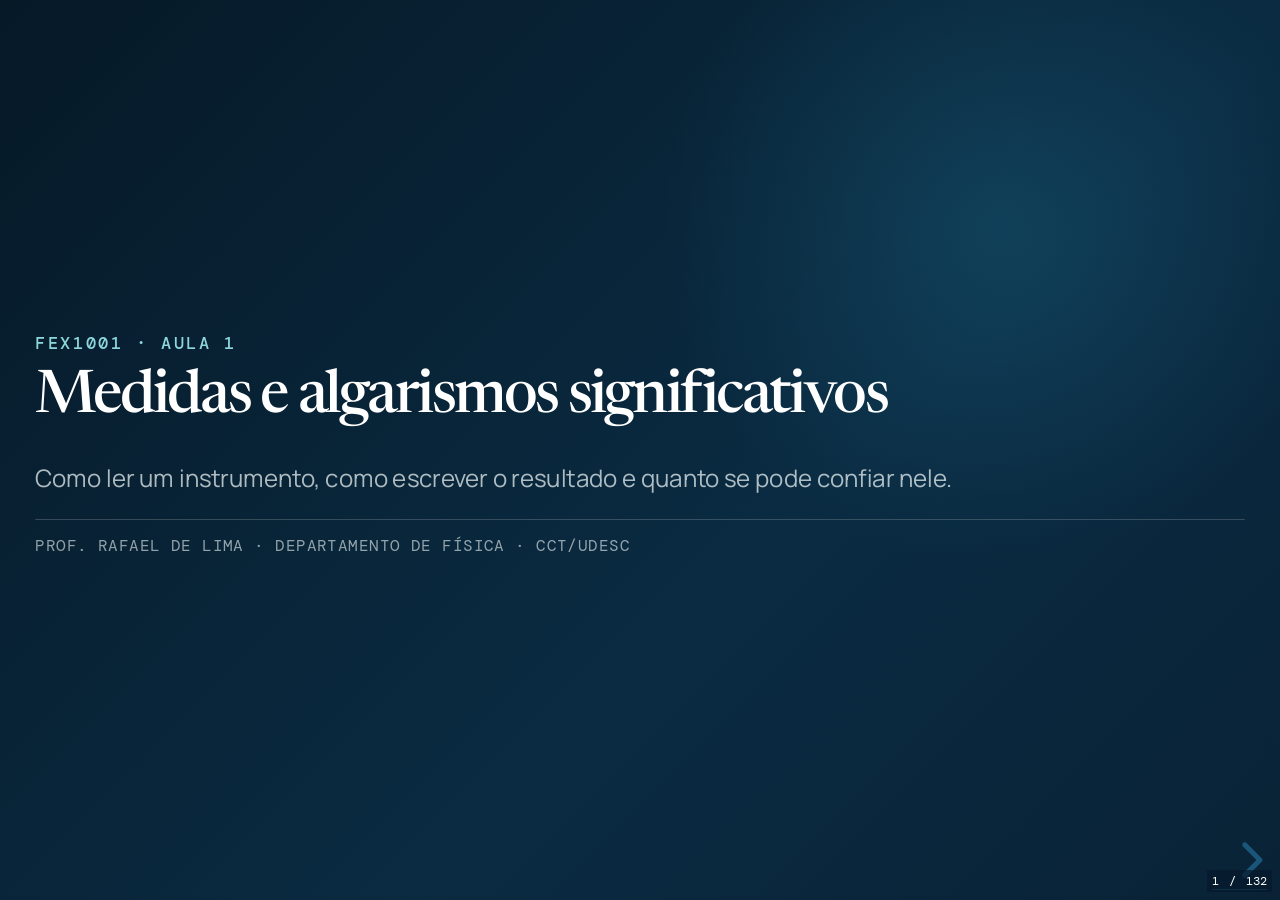
==== commit 1e862613: "Movimento browniano como exemplo de erro aleatório Três slides após "c) Erro aleatório", fechando o " ====
--- a/aulas/aula-01-medidas/index.html
+++ b/aulas/aula-01-medidas/index.html
@@ -1748,6 +1748,139 @@
     </p>
   </section>
 
+  <section class="denso">
+    <p class="eyebrow">Um caso real</p>
+    <h2>Quando o erro aleatório virou instrumento de medida</h2>
+    <p>
+      Em <strong>1827</strong>, Robert Brown viu grãos de pólen em água tremendo sem
+      parar. Por oitenta anos aquilo foi curiosidade — um tremor que atrapalhava a
+      observação ao microscópio.
+    </p>
+    <div class="bloco exemplo">
+      <span class="bloco-titulo">1905 · Einstein</span>
+      <p>
+        Mostrou que o tremor <strong>tem lei</strong> — o deslocamento quadrático médio
+        cresce com o tempo, \(\langle x^{2}\rangle = 2Dt\) — e que ele vem das
+        <strong>moléculas do líquido batendo na partícula</strong>.
+      </p>
+    </div>
+    <div class="bloco regra">
+      <span class="bloco-titulo">A virada conceitual</span>
+      <p>
+        O artigo foi escrito como um <strong>método para medir</strong>. Se a flutuação
+        obedece a uma lei que envolve o tamanho das moléculas, então
+        <strong>medir a flutuação é medir as moléculas</strong>. Einstein mesmo tirou o
+        número de Avogadro na tese do mesmo ano — \(6{,}56\times10^{23}\), depois de
+        corrigir um erro de derivação em 1911.
+      </p>
+    </div>
+    <p class="legenda-dv">
+      Smoluchowski chegou a resultados equivalentes, de forma independente, em 1906.
+    </p>
+  </section>
+
+  <section class="denso">
+    <p class="eyebrow">1908–1913 · Jean Perrin</p>
+    <h2>Um teste que podia derrubar os átomos</h2>
+    <div class="colunas">
+      <figure>
+        <img src="img/perrin-trajetorias.svg" alt="Três trajetórias de partículas coloidais observadas ao microscópio, com as posições sucessivas marcadas por pontos e ligadas por segmentos de reta, sobre uma malha quadriculada.">
+        <figcaption>
+          Três partículas de 0,53 μm, posição marcada a cada 30 s. Malha de 3,2 μm.
+        </figcaption>
+        <p class="credito">J. B. Perrin, 1913 · domínio público</p>
+      </figure>
+      <div>
+        <div class="bloco atencao">
+          <span class="bloco-titulo">O que estava em jogo</span>
+          <p>
+            Einstein escrevera que, se o movimento fosse observado e a lei
+            <strong>falhasse</strong>, isso seria argumento forte <em>contra</em> a
+            teoria cinética. Era um teste que podia derrubar a hipótese atômica.
+          </p>
+        </div>
+        <p>
+          Perrin foi ao microscópio, marcou posições em intervalos iguais e acumulou
+          estatística sobre o zigue-zague. Da <strong>dispersão</strong> — puro erro
+          aleatório — obteve
+        </p>
+        <p style="text-align:center;margin:.2em 0">
+          \(N_A = 6{,}8 \times 10^{23}\)
+        </p>
+        <p class="legenda-dv">
+          Converteu os últimos céticos: Ostwald e Mach sustentavam que átomos eram
+          ficção útil. Nobel de 1926 — enquanto Einstein nunca recebeu Nobel por este
+          trabalho; o dele, em 1921, foi pelo efeito fotoelétrico.
+        </p>
+      </div>
+    </div>
+  </section>
+
+  <section class="denso">
+    <p class="eyebrow">A ligação com a tábua de Galton</p>
+    <h2>É o mesmo passeio aleatório</h2>
+    <figure>
+      <svg viewBox="0 0 760 280" width="100%" style="max-height:38vh" role="img"
+           aria-label="Vinte e seis passeios aleatórios partindo do mesmo ponto à esquerda. As trajetórias se espalham para cima e para baixo à medida que avançam, e o envelope vermelho que marca mais ou menos um desvio padrão cresce com a raiz quadrada do número de passos.">
+        <defs><clipPath id="cx"><rect x="66" y="16" width="628" height="228"/></clipPath></defs>
+        <line x1="70" y1="130" x2="690" y2="130" stroke="#102333" stroke-opacity="0.3" stroke-dasharray="4 4"/>
+        <g clip-path="url(#cx)">
+          <path d="M 70,130 L 86,122 L 101,119 L 116,125 L 132,119 L 148,116 L 163,116 L 178,116 L 194,119 L 210,127 L 225,133 L 240,138 L 256,133 L 272,133 L 287,138 L 302,133 L 318,127 L 334,133 L 349,138 L 364,138 L 380,138 L 396,138 L 411,141 L 426,144 L 442,144 L 458,146 L 473,146 L 488,144 L 504,146 L 520,149 L 535,146 L 550,146 L 566,149 L 582,146 L 597,146 L 612,146 L 628,146 L 644,149 L 659,152 L 674,154 L 690,160" fill="none" stroke="#1e5c83" stroke-opacity="0.32" stroke-width="1"/>
+          <path d="M 70,130 L 86,133 L 101,130 L 116,127 L 132,127 L 148,122 L 163,122 L 178,122 L 194,119 L 210,114 L 225,111 L 240,116 L 256,116 L 272,111 L 287,116 L 302,106 L 318,111 L 334,108 L 349,111 L 364,106 L 380,106 L 396,106 L 411,116 L 426,114 L 442,119 L 458,122 L 473,119 L 488,122 L 504,119 L 520,114 L 535,116 L 550,125 L 566,125 L 582,125 L 597,127 L 612,122 L 628,127 L 644,122 L 659,130 L 674,133 L 690,141" fill="none" stroke="#1e5c83" stroke-opacity="0.32" stroke-width="1"/>
+          <path d="M 70,130 L 86,127 L 101,133 L 116,127 L 132,127 L 148,127 L 163,125 L 178,119 L 194,122 L 210,116 L 225,119 L 240,122 L 256,119 L 272,116 L 287,119 L 302,111 L 318,108 L 334,98 L 349,106 L 364,116 L 380,119 L 396,111 L 411,114 L 426,111 L 442,111 L 458,114 L 473,114 L 488,111 L 504,108 L 520,108 L 535,108 L 550,108 L 566,108 L 582,106 L 597,106 L 612,111 L 628,111 L 644,106 L 659,106 L 674,111 L 690,116" fill="none" stroke="#1e5c83" stroke-opacity="0.32" stroke-width="1"/>
+          <path d="M 70,130 L 86,135 L 101,141 L 116,144 L 132,149 L 148,152 L 163,149 L 178,146 L 194,152 L 210,154 L 225,154 L 240,157 L 256,157 L 272,160 L 287,160 L 302,157 L 318,168 L 334,176 L 349,181 L 364,189 L 380,189 L 396,187 L 411,184 L 426,184 L 442,187 L 458,181 L 473,179 L 488,173 L 504,176 L 520,173 L 535,168 L 550,162 L 566,154 L 582,160 L 597,157 L 612,157 L 628,162 L 644,160 L 659,160 L 674,162 L 690,162" fill="none" stroke="#1e5c83" stroke-opacity="0.32" stroke-width="1"/>
+          <path d="M 70,130 L 86,130 L 101,127 L 116,127 L 132,127 L 148,133 L 163,135 L 178,127 L 194,127 L 210,127 L 225,133 L 240,130 L 256,125 L 272,125 L 287,122 L 302,119 L 318,119 L 334,119 L 349,119 L 364,114 L 380,114 L 396,114 L 411,114 L 426,114 L 442,111 L 458,108 L 473,108 L 488,103 L 504,106 L 520,98 L 535,100 L 550,98 L 566,98 L 582,92 L 597,90 L 612,90 L 628,95 L 644,92 L 659,92 L 674,98 L 690,100" fill="none" stroke="#1e5c83" stroke-opacity="0.32" stroke-width="1"/>
+          <path d="M 70,130 L 86,130 L 101,125 L 116,122 L 132,125 L 148,127 L 163,125 L 178,130 L 194,130 L 210,133 L 225,141 L 240,146 L 256,149 L 272,149 L 287,149 L 302,157 L 318,152 L 334,149 L 349,146 L 364,141 L 380,144 L 396,141 L 411,141 L 426,146 L 442,149 L 458,146 L 473,146 L 488,149 L 504,146 L 520,152 L 535,154 L 550,157 L 566,162 L 582,165 L 597,165 L 612,168 L 628,162 L 644,168 L 659,170 L 674,165 L 690,160" fill="none" stroke="#1e5c83" stroke-opacity="0.32" stroke-width="1"/>
+          <path d="M 70,130 L 86,135 L 101,135 L 116,135 L 132,138 L 148,138 L 163,144 L 178,133 L 194,133 L 210,135 L 225,135 L 240,135 L 256,138 L 272,133 L 287,133 L 302,141 L 318,146 L 334,146 L 349,144 L 364,135 L 380,138 L 396,135 L 411,138 L 426,146 L 442,141 L 458,138 L 473,141 L 488,138 L 504,141 L 520,138 L 535,135 L 550,133 L 566,130 L 582,138 L 597,135 L 612,141 L 628,149 L 644,146 L 659,149 L 674,144 L 690,141" fill="none" stroke="#1e5c83" stroke-opacity="0.32" stroke-width="1"/>
+          <path d="M 70,130 L 86,130 L 101,130 L 116,125 L 132,125 L 148,130 L 163,130 L 178,130 L 194,133 L 210,130 L 225,127 L 240,127 L 256,135 L 272,135 L 287,133 L 302,135 L 318,127 L 334,127 L 349,133 L 364,133 L 380,135 L 396,141 L 411,144 L 426,146 L 442,141 L 458,144 L 473,144 L 488,146 L 504,152 L 520,157 L 535,160 L 550,165 L 566,162 L 582,157 L 597,157 L 612,149 L 628,154 L 644,152 L 659,154 L 674,154 L 690,160" fill="none" stroke="#1e5c83" stroke-opacity="0.32" stroke-width="1"/>
+          <path d="M 70,130 L 86,138 L 101,146 L 116,154 L 132,149 L 148,149 L 163,146 L 178,144 L 194,146 L 210,149 L 225,146 L 240,149 L 256,149 L 272,149 L 287,149 L 302,152 L 318,152 L 334,157 L 349,160 L 364,154 L 380,149 L 396,154 L 411,157 L 426,152 L 442,160 L 458,154 L 473,152 L 488,152 L 504,149 L 520,154 L 535,157 L 550,160 L 566,149 L 582,154 L 597,152 L 612,152 L 628,157 L 644,146 L 659,146 L 674,138 L 690,133" fill="none" stroke="#1e5c83" stroke-opacity="0.32" stroke-width="1"/>
+          <path d="M 70,130 L 86,133 L 101,130 L 116,133 L 132,133 L 148,127 L 163,133 L 178,130 L 194,135 L 210,135 L 225,135 L 240,138 L 256,130 L 272,130 L 287,122 L 302,122 L 318,114 L 334,106 L 349,100 L 364,95 L 380,90 L 396,90 L 411,84 L 426,79 L 442,81 L 458,76 L 473,73 L 488,71 L 504,73 L 520,76 L 535,71 L 550,73 L 566,68 L 582,68 L 597,68 L 612,71 L 628,76 L 644,68 L 659,57 L 674,60 L 690,57" fill="none" stroke="#1e5c83" stroke-opacity="0.32" stroke-width="1"/>
+          <path d="M 70,130 L 86,135 L 101,138 L 116,135 L 132,135 L 148,133 L 163,135 L 178,135 L 194,127 L 210,135 L 225,133 L 240,135 L 256,130 L 272,133 L 287,133 L 302,138 L 318,130 L 334,135 L 349,144 L 364,149 L 380,146 L 396,149 L 411,152 L 426,149 L 442,157 L 458,154 L 473,160 L 488,157 L 504,165 L 520,173 L 535,179 L 550,173 L 566,173 L 582,170 L 597,181 L 612,181 L 628,179 L 644,179 L 659,173 L 674,179 L 690,168" fill="none" stroke="#1e5c83" stroke-opacity="0.32" stroke-width="1"/>
+          <path d="M 70,130 L 86,127 L 101,130 L 116,133 L 132,127 L 148,125 L 163,127 L 178,130 L 194,133 L 210,133 L 225,130 L 240,130 L 256,130 L 272,133 L 287,130 L 302,127 L 318,127 L 334,133 L 349,138 L 364,135 L 380,133 L 396,127 L 411,130 L 426,127 L 442,127 L 458,135 L 473,133 L 488,122 L 504,119 L 520,119 L 535,116 L 550,116 L 566,122 L 582,114 L 597,111 L 612,116 L 628,108 L 644,106 L 659,98 L 674,92 L 690,98" fill="none" stroke="#1e5c83" stroke-opacity="0.32" stroke-width="1"/>
+          <path d="M 70,130 L 86,122 L 101,122 L 116,122 L 132,114 L 148,119 L 163,122 L 178,127 L 194,125 L 210,125 L 225,127 L 240,130 L 256,138 L 272,138 L 287,144 L 302,144 L 318,144 L 334,146 L 349,146 L 364,146 L 380,152 L 396,160 L 411,162 L 426,165 L 442,162 L 458,168 L 473,162 L 488,160 L 504,157 L 520,157 L 535,162 L 550,162 L 566,160 L 582,160 L 597,154 L 612,160 L 628,157 L 644,165 L 659,160 L 674,160 L 690,160" fill="none" stroke="#1e5c83" stroke-opacity="0.32" stroke-width="1"/>
+          <path d="M 70,130 L 86,130 L 101,130 L 116,127 L 132,125 L 148,125 L 163,130 L 178,127 L 194,130 L 210,135 L 225,127 L 240,133 L 256,135 L 272,130 L 287,138 L 302,141 L 318,141 L 334,138 L 349,144 L 364,152 L 380,154 L 396,146 L 411,154 L 426,146 L 442,146 L 458,144 L 473,149 L 488,149 L 504,149 L 520,141 L 535,138 L 550,149 L 566,141 L 582,130 L 597,133 L 612,133 L 628,138 L 644,135 L 659,146 L 674,149 L 690,146" fill="none" stroke="#1e5c83" stroke-opacity="0.32" stroke-width="1"/>
+          <path d="M 70,130 L 86,127 L 101,130 L 116,133 L 132,130 L 148,130 L 163,127 L 178,130 L 194,125 L 210,119 L 225,119 L 240,119 L 256,122 L 272,125 L 287,125 L 302,130 L 318,125 L 334,122 L 349,122 L 364,122 L 380,116 L 396,125 L 411,119 L 426,127 L 442,135 L 458,130 L 473,130 L 488,133 L 504,130 L 520,125 L 535,133 L 550,130 L 566,130 L 582,133 L 597,127 L 612,125 L 628,119 L 644,125 L 659,116 L 674,114 L 690,106" fill="none" stroke="#1e5c83" stroke-opacity="0.32" stroke-width="1"/>
+          <path d="M 70,130 L 86,130 L 101,130 L 116,127 L 132,130 L 148,130 L 163,130 L 178,125 L 194,130 L 210,135 L 225,138 L 240,141 L 256,138 L 272,135 L 287,127 L 302,125 L 318,127 L 334,125 L 349,119 L 364,125 L 380,127 L 396,122 L 411,125 L 426,125 L 442,127 L 458,127 L 473,122 L 488,125 L 504,127 L 520,130 L 535,133 L 550,130 L 566,135 L 582,141 L 597,138 L 612,141 L 628,144 L 644,144 L 659,144 L 674,149 L 690,152" fill="none" stroke="#1e5c83" stroke-opacity="0.32" stroke-width="1"/>
+          <path d="M 70,130 L 86,127 L 101,133 L 116,133 L 132,133 L 148,125 L 163,125 L 178,125 L 194,125 L 210,133 L 225,138 L 240,133 L 256,133 L 272,138 L 287,138 L 302,138 L 318,133 L 334,133 L 349,130 L 364,127 L 380,130 L 396,127 L 411,127 L 426,130 L 442,133 L 458,133 L 473,133 L 488,138 L 504,135 L 520,138 L 535,138 L 550,144 L 566,146 L 582,144 L 597,146 L 612,144 L 628,141 L 644,144 L 659,141 L 674,141 L 690,146" fill="none" stroke="#1e5c83" stroke-opacity="0.32" stroke-width="1"/>
+          <path d="M 70,130 L 86,133 L 101,138 L 116,149 L 132,141 L 148,133 L 163,125 L 178,116 L 194,119 L 210,122 L 225,125 L 240,122 L 256,125 L 272,133 L 287,127 L 302,119 L 318,119 L 334,108 L 349,106 L 364,106 L 380,106 L 396,106 L 411,111 L 426,114 L 442,114 L 458,114 L 473,111 L 488,119 L 504,125 L 520,125 L 535,125 L 550,125 L 566,122 L 582,127 L 597,125 L 612,122 L 628,122 L 644,122 L 659,119 L 674,122 L 690,114" fill="none" stroke="#1e5c83" stroke-opacity="0.32" stroke-width="1"/>
+          <path d="M 70,130 L 86,133 L 101,133 L 116,141 L 132,141 L 148,141 L 163,141 L 178,152 L 194,160 L 210,170 L 225,173 L 240,179 L 256,181 L 272,187 L 287,189 L 302,192 L 318,189 L 334,187 L 349,184 L 364,192 L 380,200 L 396,198 L 411,200 L 426,203 L 442,206 L 458,203 L 473,198 L 488,200 L 504,198 L 520,203 L 535,208 L 550,206 L 566,206 L 582,208 L 597,206 L 612,208 L 628,206 L 644,214 L 659,214 L 674,211 L 690,214" fill="none" stroke="#1e5c83" stroke-opacity="0.32" stroke-width="1"/>
+          <path d="M 70,130 L 86,127 L 101,125 L 116,130 L 132,127 L 148,133 L 163,125 L 178,133 L 194,133 L 210,133 L 225,130 L 240,130 L 256,130 L 272,133 L 287,135 L 302,138 L 318,138 L 334,146 L 349,144 L 364,146 L 380,149 L 396,152 L 411,146 L 426,152 L 442,154 L 458,149 L 473,146 L 488,152 L 504,157 L 520,157 L 535,154 L 550,152 L 566,149 L 582,144 L 597,144 L 612,144 L 628,144 L 644,141 L 659,144 L 674,138 L 690,135" fill="none" stroke="#1e5c83" stroke-opacity="0.32" stroke-width="1"/>
+          <path d="M 70,130 L 86,122 L 101,119 L 116,114 L 132,116 L 148,119 L 163,116 L 178,125 L 194,125 L 210,130 L 225,122 L 240,127 L 256,127 L 272,122 L 287,122 L 302,125 L 318,119 L 334,119 L 349,119 L 364,114 L 380,114 L 396,111 L 411,106 L 426,108 L 442,108 L 458,106 L 473,98 L 488,95 L 504,90 L 520,92 L 535,92 L 550,98 L 566,95 L 582,92 L 597,87 L 612,90 L 628,84 L 644,87 L 659,79 L 674,71 L 690,71" fill="none" stroke="#1e5c83" stroke-opacity="0.32" stroke-width="1"/>
+          <path d="M 70,130 L 86,125 L 101,125 L 116,133 L 132,133 L 148,130 L 163,127 L 178,122 L 194,122 L 210,127 L 225,127 L 240,119 L 256,125 L 272,127 L 287,130 L 302,122 L 318,111 L 334,103 L 349,103 L 364,106 L 380,106 L 396,106 L 411,114 L 426,114 L 442,114 L 458,116 L 473,125 L 488,125 L 504,116 L 520,114 L 535,108 L 550,103 L 566,100 L 582,95 L 597,92 L 612,103 L 628,103 L 644,106 L 659,111 L 674,114 L 690,122" fill="none" stroke="#1e5c83" stroke-opacity="0.32" stroke-width="1"/>
+          <path d="M 70,130 L 86,127 L 101,127 L 116,119 L 132,122 L 148,114 L 163,116 L 178,130 L 194,133 L 210,133 L 225,133 L 240,138 L 256,141 L 272,141 L 287,135 L 302,133 L 318,133 L 334,138 L 349,141 L 364,144 L 380,152 L 396,149 L 411,152 L 426,146 L 442,141 L 458,138 L 473,138 L 488,133 L 504,133 L 520,127 L 535,135 L 550,127 L 566,135 L 582,141 L 597,144 L 612,154 L 628,157 L 644,157 L 659,160 L 674,157 L 690,165" fill="none" stroke="#1e5c83" stroke-opacity="0.32" stroke-width="1"/>
+          <path d="M 70,130 L 86,130 L 101,130 L 116,125 L 132,119 L 148,116 L 163,116 L 178,116 L 194,116 L 210,111 L 225,106 L 240,108 L 256,100 L 272,103 L 287,100 L 302,103 L 318,98 L 334,100 L 349,106 L 364,106 L 380,106 L 396,106 L 411,95 L 426,100 L 442,103 L 458,98 L 473,98 L 488,92 L 504,95 L 520,98 L 535,106 L 550,108 L 566,103 L 582,103 L 597,98 L 612,103 L 628,98 L 644,98 L 659,92 L 674,90 L 690,95" fill="none" stroke="#1e5c83" stroke-opacity="0.32" stroke-width="1"/>
+          <path d="M 70,130 L 86,130 L 101,127 L 116,122 L 132,130 L 148,130 L 163,138 L 178,133 L 194,135 L 210,135 L 225,133 L 240,125 L 256,130 L 272,130 L 287,125 L 302,122 L 318,119 L 334,122 L 349,122 L 364,127 L 380,127 L 396,127 L 411,127 L 426,130 L 442,130 L 458,133 L 473,141 L 488,141 L 504,138 L 520,138 L 535,138 L 550,130 L 566,133 L 582,141 L 597,138 L 612,141 L 628,138 L 644,133 L 659,133 L 674,130 L 690,127" fill="none" stroke="#1e5c83" stroke-opacity="0.32" stroke-width="1"/>
+          <path d="M 70,130 L 86,127 L 101,125 L 116,122 L 132,122 L 148,122 L 163,122 L 178,119 L 194,122 L 210,125 L 225,122 L 240,122 L 256,119 L 272,116 L 287,108 L 302,108 L 318,100 L 334,100 L 349,106 L 364,106 L 380,106 L 396,103 L 411,106 L 426,114 L 442,108 L 458,103 L 473,92 L 488,92 L 504,84 L 520,81 L 535,84 L 550,87 L 566,98 L 582,95 L 597,95 L 612,95 L 628,90 L 644,84 L 659,81 L 674,90 L 690,95" fill="none" stroke="#1e5c83" stroke-opacity="0.32" stroke-width="1"/>
+          <path d="M 70,130 L 82,126 L 95,125 L 107,123 L 120,122 L 132,121 L 144,121 L 157,120 L 169,119 L 182,119 L 194,118 L 206,117 L 219,117 L 231,116 L 244,116 L 256,115 L 268,115 L 281,114 L 293,114 L 306,113 L 318,113 L 330,113 L 343,112 L 355,112 L 368,111 L 380,111 L 392,111 L 405,110 L 417,110 L 430,109 L 442,109 L 454,109 L 467,108 L 479,108 L 492,108 L 504,107 L 516,107 L 529,107 L 541,106 L 554,106 L 566,106 L 578,106 L 591,105 L 603,105 L 616,105 L 628,104 L 640,104 L 653,104 L 665,104 L 678,103 L 690,103" fill="none" stroke="#b9494d" stroke-width="2.6"/>
+          <path d="M 70,130 L 82,134 L 95,135 L 107,137 L 120,138 L 132,139 L 144,139 L 157,140 L 169,141 L 182,141 L 194,142 L 206,143 L 219,143 L 231,144 L 244,144 L 256,145 L 268,145 L 281,146 L 293,146 L 306,147 L 318,147 L 330,147 L 343,148 L 355,148 L 368,149 L 380,149 L 392,149 L 405,150 L 417,150 L 430,151 L 442,151 L 454,151 L 467,152 L 479,152 L 492,152 L 504,153 L 516,153 L 529,153 L 541,154 L 554,154 L 566,154 L 578,154 L 591,155 L 603,155 L 616,155 L 628,156 L 640,156 L 653,156 L 665,156 L 678,157 L 690,157" fill="none" stroke="#b9494d" stroke-width="2.6"/>
+        </g>
+        <text x="694" y="97" fill="#b9494d" font-family="DM Mono, monospace" font-size="14">+&#8730;n</text>
+        <text x="694" y="173" fill="#b9494d" font-family="DM Mono, monospace" font-size="14">&#8722;&#8730;n</text>
+        <line x1="70" y1="252" x2="690" y2="252" stroke="#102333" stroke-width="1.2"/>
+        <text x="380" y="272" fill="#607080" font-family="DM Mono, monospace" font-size="13" text-anchor="middle">n&#8201;&#8594;&#8201;n&#250;mero de passos</text>
+      </svg>
+      <figcaption>
+        Vinte e seis passeios saindo do mesmo ponto. Em vermelho, \(\pm\sqrt{n}\):
+        o espalhamento cresce com a <strong>raiz</strong> do número de passos.
+      </figcaption>
+    </figure>
+    <div class="colunas">
+      <div class="bloco">
+        <span class="bloco-titulo">Na tábua de Galton</span>
+        <p>Doze pinos, doze passos. A bolinha termina numa caçapa.</p>
+      </div>
+      <div class="bloco">
+        <span class="bloco-titulo">No microscópio de Perrin</span>
+        <p>Bilhões de choques por segundo. O mesmo caminho, em duas dimensões.</p>
+      </div>
+    </div>
+    <p class="legenda-dv">
+      E é a mesma raiz de \(\sigma_{\bar{x}} \propto 1/\sqrt{n-1}\): repetir a medida
+      reduz o erro aleatório porque os desvios se acumulam como um passeio aleatório,
+      não em linha reta.
+    </p>
+  </section>
+
   <section>
     <h2>Erro máximo</h2>
     <p>O erro máximo na medida, também chamado <strong>desvio da medida</strong>, é a soma de todos:</p>
